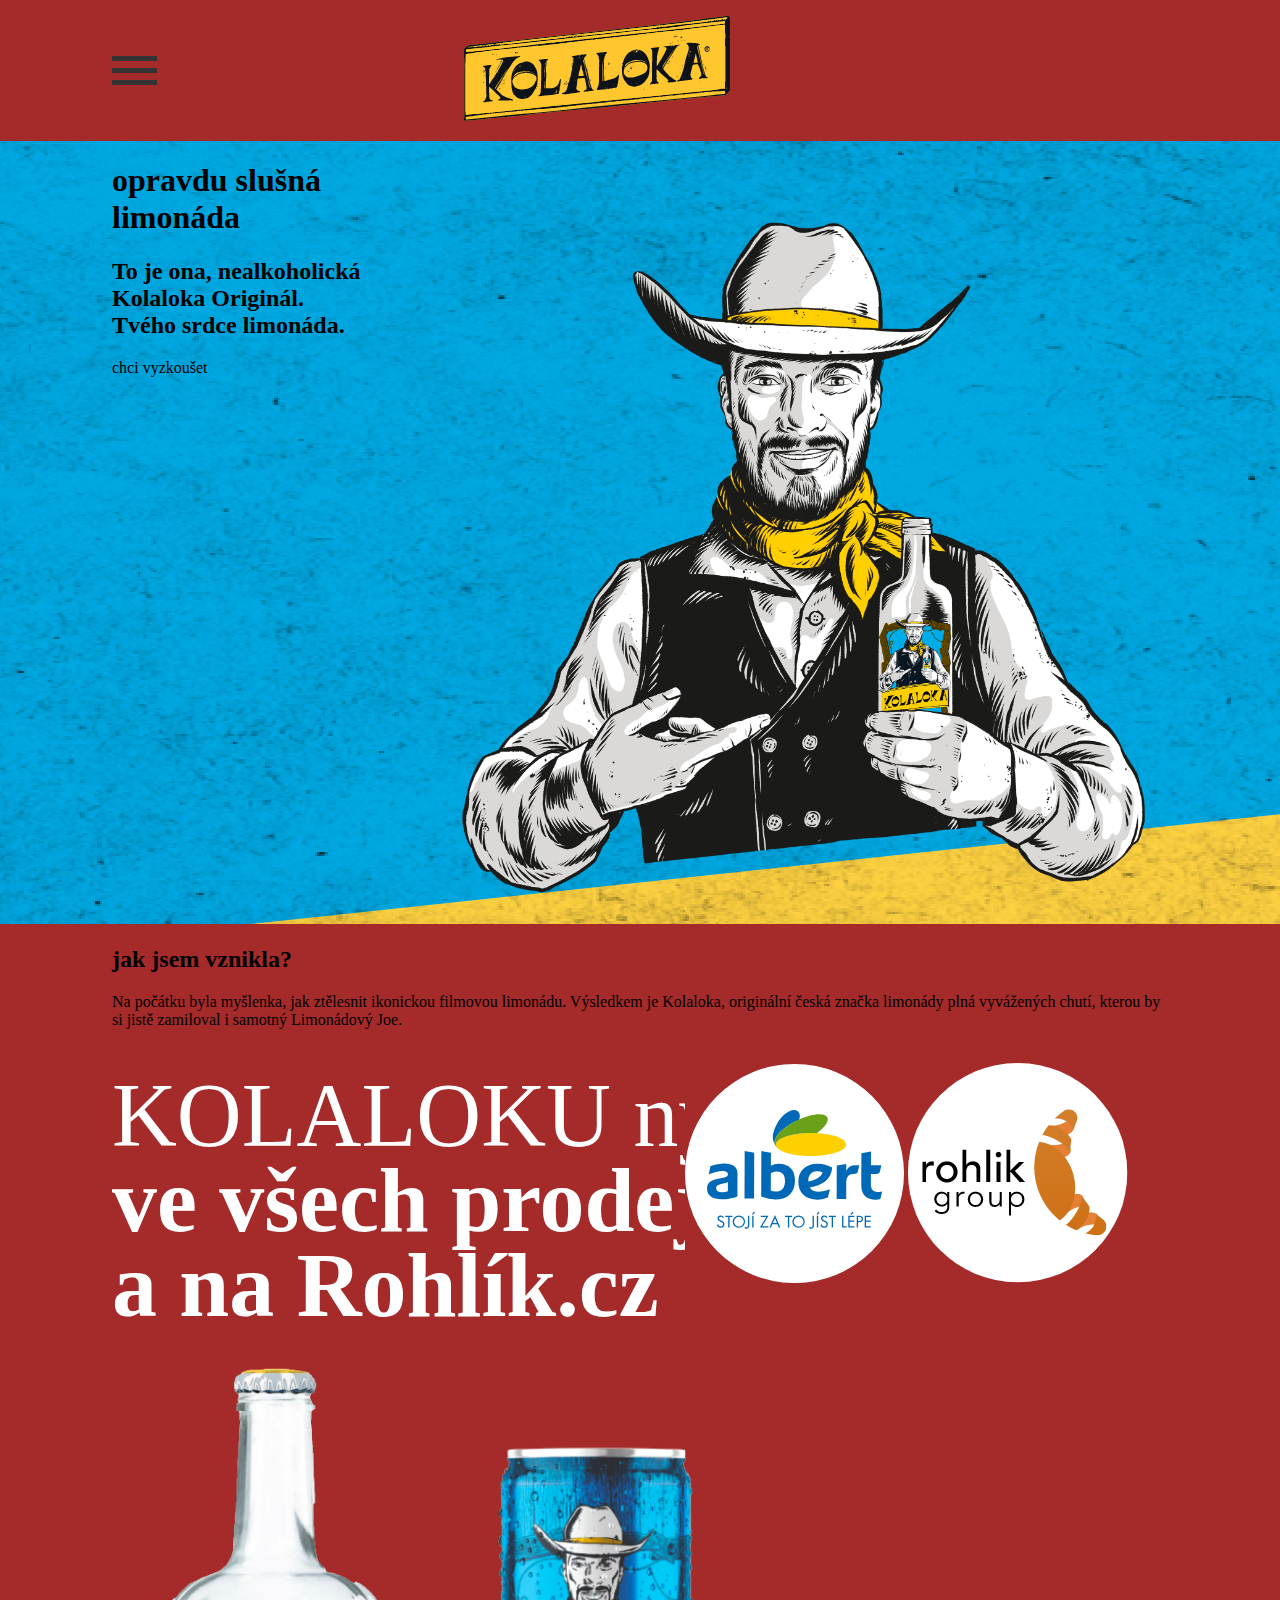
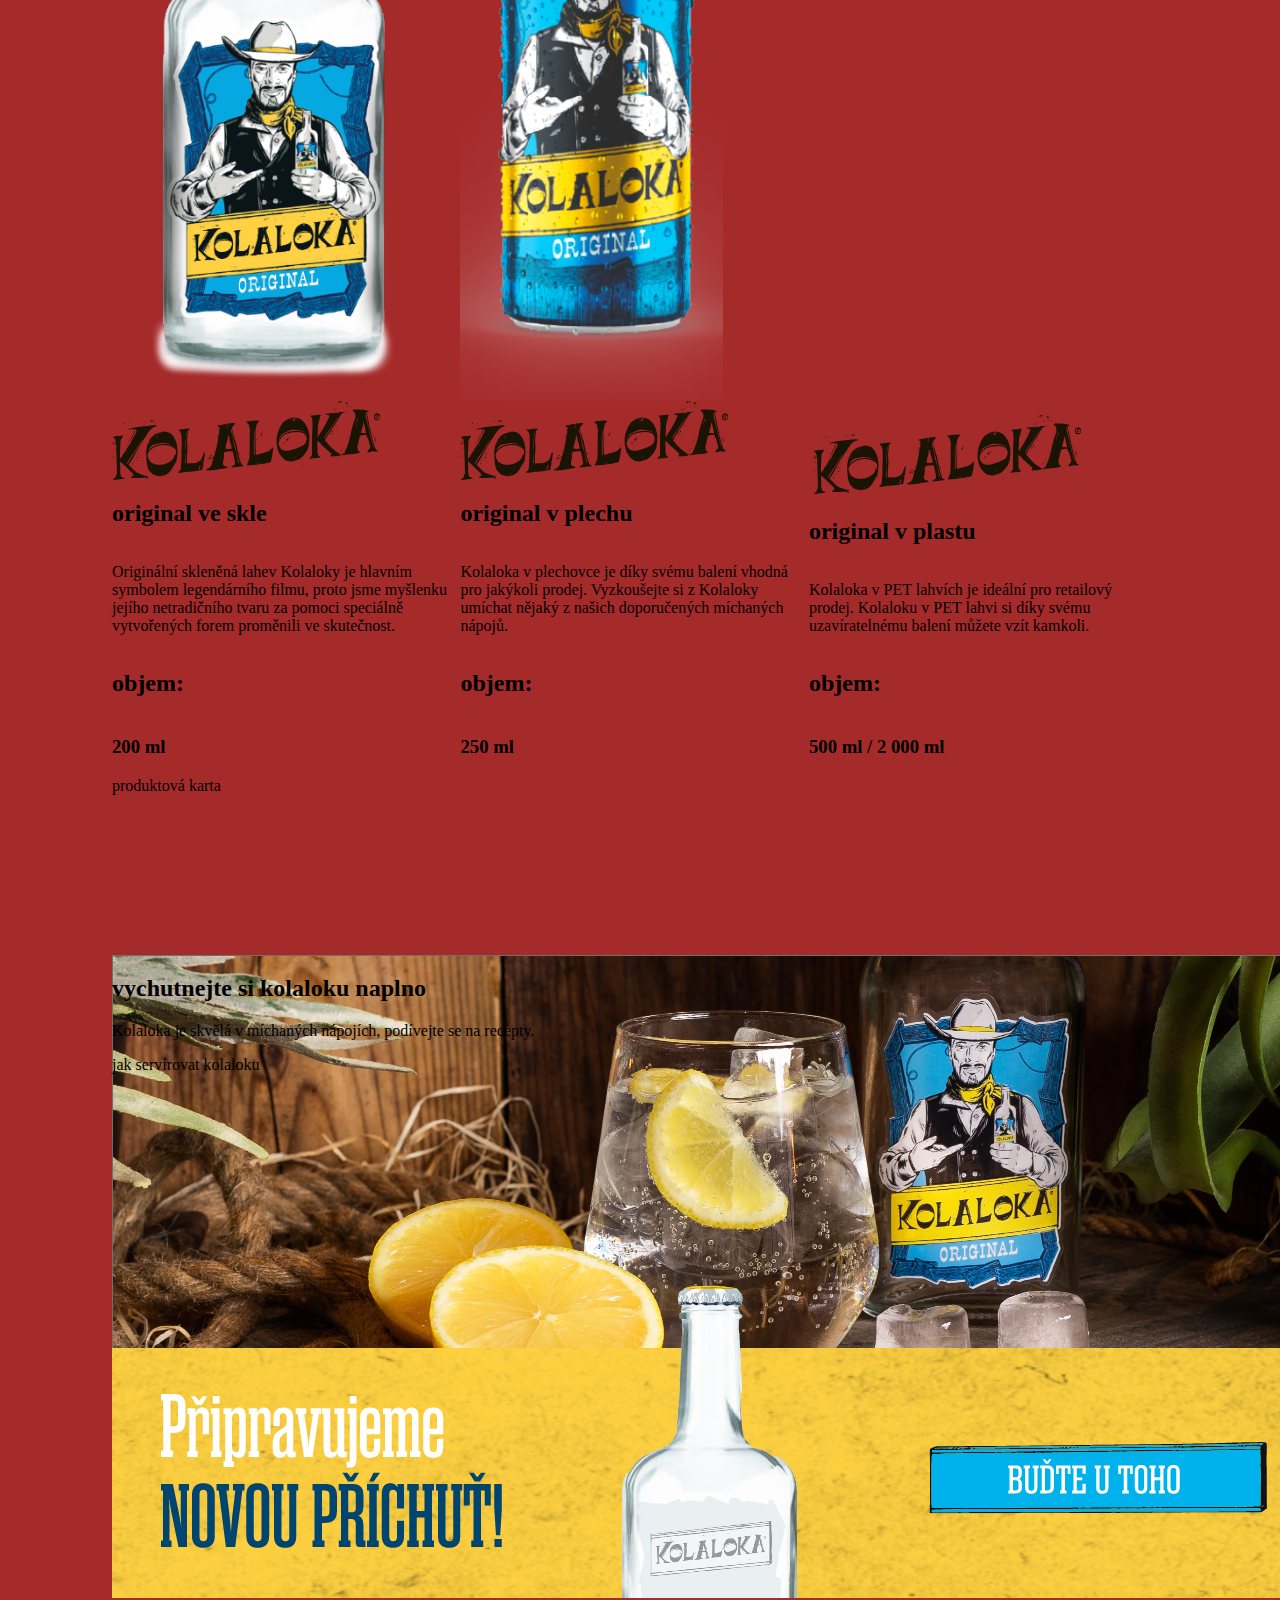
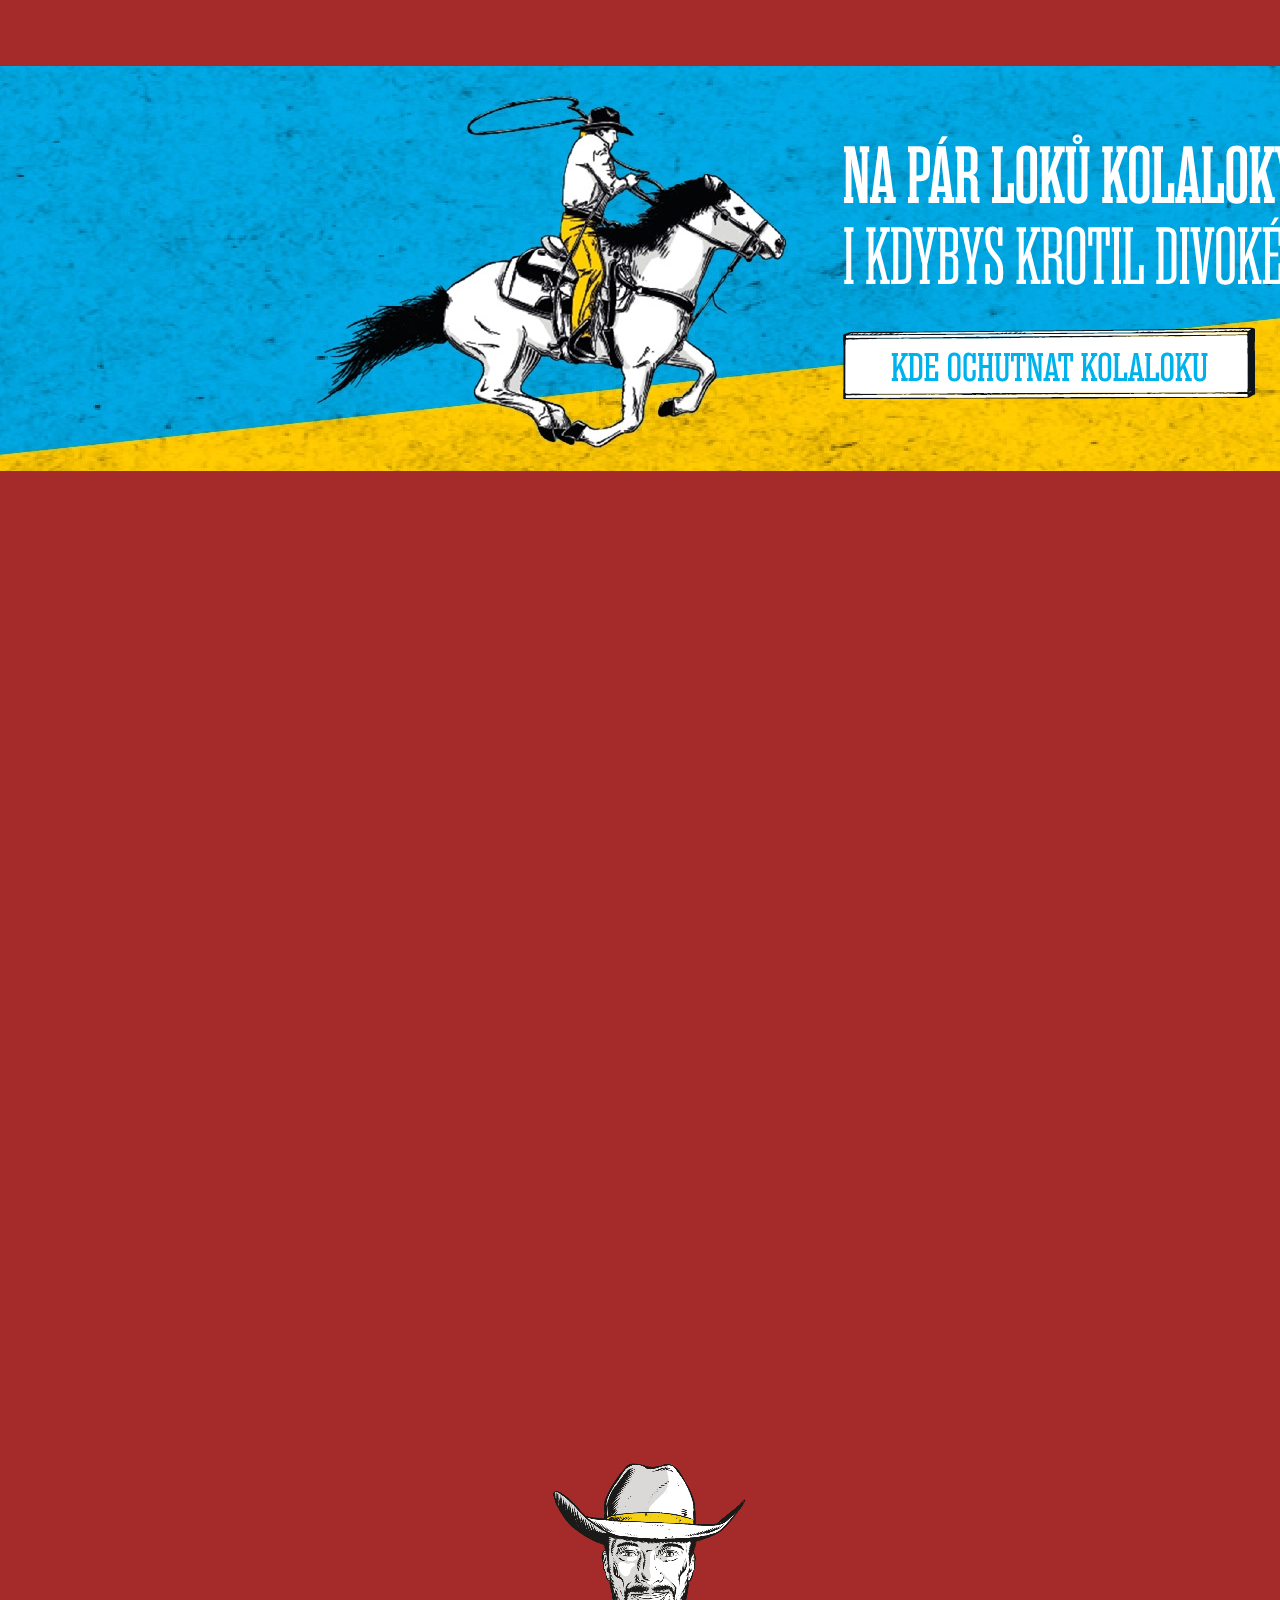
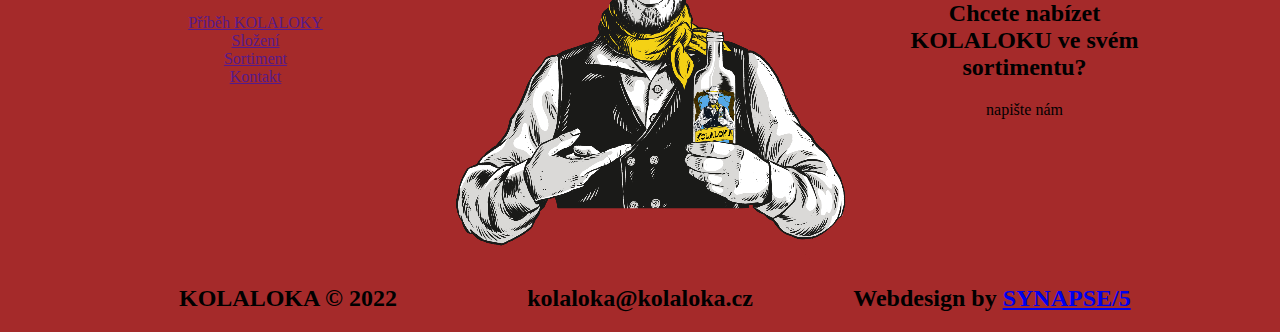
==== kde_koupit.html @ 5fa5c49b "Add files via upload" ====
<!DOCTYPE html>
<html>
  <head>
    <meta charset="UTF-8" />
    <meta name="viewport" content="width=device-width, initial-scale=1" />
    <script src="https://ajax.googleapis.com/ajax/libs/jquery/3.6.0/jquery.min.js"></script>
    <link rel="stylesheet" href="./css/navbar.css" />
    <link rel="stylesheet" href="./css/hamburger.css" />
    <link rel="stylesheet" href="./css/global.css" />

    <script src="./js/hamburger.js"></script>
    <script src="./js/navbar.js"></script>
    <script src="./js/navtoggle.js"></script>
  </head>
  <body style="max-width: 1920px; margin: auto; background-color: brown;" onresize="resize()">

<!-- Navigace (i pro mobil) -->

<div class="menu_overlay" id="translatetoggle">
      <div class="divbodyborder">
        <div class="flexlist">
          <ul class="list">
            <li class="listactive">
              <a onclick="toggle(1);"
                >KATEGORIE
                <img
                  src="./public/arrowrev.svg"
                  style="
                    z-index: 101;
                    padding-left: 1rem;
                    padding-bottom: 0.3rem;
                  "
              /></a>
            </li>
            <li class="list1"><a href="./o_nas.html">O NÁS</a></li>
            <li class="list1">
              <a href="./dalsi_produkty_sluzby.html">CO UMÍME</a>
            </li>
            <li class="list1"><a href="#">AKČNÍ NABÍDKA</a></li>
            <li class="list1"><a href="./kontakty.html">KONTAKTY</a></li>
          </ul>

          <ul class="list">
            <li class="listactive">
              <a onclick="toggle(2);"
                >OSTATNÍ
                <img
                  src="./public/arrowrev.svg"
                  style="
                    z-index: 101;
                    padding-left: 1rem;
                    padding-bottom: 0.3rem;
                  "
              /></a>
            </li>
            <li class="list2"><a href="ke_stazeni.html">KE STAŽENÍ</a></li>
            <li class="list2"><a href="#">REFERENCE</a></li>
          </ul>

          <ul class="list">
            <li class="listactive">
              <a onclick="toggle(3);"
                >KONTAKTY
                <img
                  src="./public/arrowrev.svg"
                  style="
                    z-index: 101;
                    padding-left: 1rem;
                    padding-bottom: 0.3rem;
                  "
              /></a>
            </li>
            <li class="list3">
              <a href="https://www.instagram.com/bestparkett/?hl=en"
                >FACEBOOK</a
              >
            </li>
            <li class="list3">
              <a href="https://www.facebook.com/Bestparkett-433970756640379/"
                >INSTAGRAM</a
              >
            </li>
            <li class="list3"><a href="#">TEL.: +420 774 280 205</a></li>
          </ul>
        </div>
      </div>
    </div>


<nav style="display: grid; grid-template-columns: 1fr 1fr 1fr; padding-top: 1rem; padding-bottom: 1rem;" class="element_border">


        <div class="container2" onclick="myFunction(this)" style="z-index: 101; margin-top: auto; margin-bottom: auto;">
          <div class="bar1"></div>
          <div class="bar2"></div>
          <div class="bar3"></div>
        </div>


<div>
  <img src="./public/logo.png" alt="kolaloka_logo">
</div>

<div>

</div>

</nav>


<!-- Indexový header (jiný naž na podstránkách) -->
<div style="width:100%; min-height: 783px; background-image: url('./public/index/header_bg.png'); background-repeat: no-repeat;
 ">
<!-- <img src="./public/index/header_bg.png" alt="" style="position: absolute; z-index: -2;"> -->
<main class="element_border" style="height: inherit; display: grid; grid-template-columns: 1fr 1fr;">
  <div>
    <h1>opravdu slušná limonáda</h1>
    <h2>To je ona, nealkoholická Kolaloka Originál. <br> Tvého srdce limonáda. </h2>
    <div>chci vyzkoušet</div>


  </div>
<div style="width: 100%; ">
  <img src="./public/index/kolaloka_char_header.png" style="height: 719px; margin-top: 3.9rem;" alt="">
</div>

</main>
</div>

<section class="element_border">
  <h2>jak jsem vznikla?</h2>
  <p>Na počátku byla myšlenka, jak ztělesnit ikonickou filmovou limonádu. Výsledkem je Kolaloka, originální česká značka limonády plná vyvážených chutí, kterou by si jistě zamiloval i samotný Limonádový Joe.</p>
<div><img src="" alt=""></div>


</section>

<section class="element_border" style="display: flex; flex-direction:row">
<div style="margin-left:0; ">
  <img src="./public/kolalokunajdete.svg" alt="find" style="max-width: 573px;
  max-height: 278px;">


</div>

<div style="margin-right:0; ">
<img src="./public/index/albert.svg" alt="albert">
<img src="./public/index/rohlik.png" alt="rohlik.cz">
</div>
</section>



<section style="display: grid; grid-template-columns: 33% 33% 33%;" class="element_border">

<div style="display: flex; flex-direction:column; align-self: end;">
  <img src="./public/index/kolasklo.png" alt="" style="max-width: 397px; ">
  <img src="./public/index/kolalokasortimentlogo.svg" alt="" style="max-width: 268px;">
  <h2>
    original ve skle
  </h2>
  <p>
    Originální skleněná lahev Kolaloky je hlavním symbolem legendárního filmu, proto jsme myšlenku jejího netradičního tvaru za pomoci speciálně vytvořených forem proměnili ve skutečnost.
  </p>
  <h2>
    objem:
  </h2>
  <h3>
    200 ml
  </h3>
</div>

<div style="display: flex; flex-direction:column; align-self: end;" >
    <img src="./public/index/kolaplech.png" alt="" style="max-width: 263px; ">
  <img src="./public/index/kolalokasortimentlogo.svg" alt="" style="width: 268px;">
  <h2>
    original v plechu
  </h2>
  <p>
    Kolaloka v plechovce je díky svému balení vhodná pro jakýkoli prodej. Vyzkoušejte si z Kolaloky umíchat nějaký z našich doporučených míchaných nápojů.
  </p>
  <h2>
    objem:
  </h2>
  <h3>
    250 ml
  </h3>
</div>

<div style="display: flex; flex-direction:column; align-self: end;">
    <div>
      <img src="" alt="">
      <img src="./public/index/kolalokasortimentlogo.svg" alt="">
    </div>
  <img src="" alt="">
  <h2>
    original v plastu
  </h2>
  <p>
    Kolaloka v PET lahvích je ideální pro retailový prodej. Kolaloku v PET lahvi si díky svému uzavíratelnému balení můžete vzít kamkoli.
  </p>
  <h2>
    objem:
  </h2>
  <h3>
    500 ml / 2 000 ml
  </h3>
</div>

<div>produktová karta</div>
</section>


<section class="element_border" style="min-height: 440px;">
  <img src="./public/index/Jakservirovat.png" alt="" style="position: absolute; z-index: -2;">
  <h2>vychutnejte si kolaloku naplno</h2>
  <p>Kolaloka je skvělá v míchaných nápojích, podívejte se na recepty.</p>
  <div>jak servírovat kolaloku</div>
</section>

<section class="element_border" style="min-height: 363px;">
  <img src="./public/index/novaprichut.png" alt="">
</section>

<section style="padding-top:4rem;">
  <img src="./public/index/kdeochutnat.png" alt="">
</section>

<section style="height: 960px; width:100%;">

 <!-- insert instagram plug in -->

</section>


<!-- footer sekce -->
<section class="element_border"  style="height: inherit; display: grid; grid-template-columns: 1fr 1fr 1fr;">
<div style="display: flex; flex-direction: column; justify-content: center; align-items: center;">
  <a href="">Příběh KOLALOKY</a>
   <a href="">Složení</a>
    <a href="">Sortiment</a>
     <a href="">Kontakt</a>
</div>

<div>
  <img src="./public/footerboi.png" alt="">
</div>

<div style="display: flex; flex-direction: column; justify-content: center; align-items: center; text-align: center;">
  <h2>Chcete nabízet KOLALOKU ve svém sortimentu?</h2>
  <div>napište nám</div>
</div>
</section>

<!-- copyright -->

<footer class="element_border" style="height: inherit; display: grid; grid-template-columns: 1fr 1fr 1fr;">

  <h2 style="margin-inline: auto;"> KOLALOKA © 2022 </h2>
  <h2 style="margin-inline: auto;"> kolaloka@kolaloka.cz</h2>
  <h2 style="margin-inline: auto;">Webdesign by <a href="https://www.synapse5.com/">SYNAPSE/5</a></h2>

</footer>
  </body>
---- css/navbar.css ----
.menu_overlay {
  width: 100%;
  max-width: 1920px;
  height: 100vh;
  position: absolute;
  overflow: hidden;
  color: #fff;
  z-index: 100;
  transform: translateY(-100%);
  transition: transform 0.5s ease;
  background-color: #DA251D;
  display: flex;
  justify-content: center;
  align-items: center;
}
.flexlist{
  display: flex; 
  flex-direction: row; 
  justify-content: space-between;
}
.active{
  max-width: 1920px;
  width: 100%;
  height: 100vh;
  position: absolute;
  overflow: hidden;
  color: #fff;
  z-index: 100;
  transform: translateY(0%);
  transition: transform 0.5s ease;
  background-color: #DA251D;
  display: flex;
  justify-content: center;
  align-items: center;
}

.list li {
  list-style-type: none;
  height: 90px;
  width: 280px;
  padding: 5px;
}

.list a {
  font-size: 1.5rem;
  font-family: 'Poppins', sans-serif;
  font-weight: 500;
  text-decoration: none;
  color: #fff;
  display: block;
  border-bottom: 2px solid transparent;
  transition: all 0.4s ease;
}

.list a:hover {
  color: #000000;
}

.menu_overlay .fas {
  position: absolute;
  right: 20px;
  top: 20px;
  font-size: 2.5rem;
  transition: all 0.3s ease;
  z-index: 100;
}
.menu_overlay .fas:hover {
  color: #222;
  transform: scale(1.1) rotate(180deg);
}

.fas {
  font-size: 2rem;
  color: #222;
}

.fas:hover {
  color: #222;
}

.listactive{
  display: none;
  cursor: pointer;
}

.list1{
  display:block;
  transition: .6s ease opacity,.6s ease transform;
}

.list2{
  display:block;
  transition: .6s ease opacity,.6s ease transform;
}

.list3{
  display:block;
  transition: .6s ease opacity,.6s ease transform;
}

@media (min-width: 451px) and (max-width: 1222px) {

  .listactive{
    display: block;
  }
  
  .list1{
    display:none;
   
  }
  
  .list2{
    display:none;
    
  }
  
  .list3{
    display:none;
  }
  
    .list {
      display: flex;
      flex-direction: column;
    }
  
  
  
    .flexlist{
    display: flex; 
    flex-direction: column; 
    justify-content: center;
  }
  
  .list li {
  height: 35px;
  }

}

@media screen and (max-width: 450px) {
.listactive{
  display: block;
}

.list1{
  display:none;
 
}

.list2{
  display:none;
  
}

.list3{
  display:none;
}

  .list {
    display: flex;
    flex-direction: column;
  }



  .flexlist{
  display: flex; 
  flex-direction: column; 
  justify-content: center;
}

.list li {
height: 35px;
}
}
---- css/hamburger.css ----
.container {
  display: flex;
  flex-direction: row;
  justify-content: center;
  padding-bottom: 0.5rem;

}

.container2 {
  display: inline-block;
  cursor: pointer;

}

.bar1,
.bar2,
.bar3 {
  width: 45px;
  height: 5px;
  background-color: #333;
  margin: 7px 0;
  transition: 0.4s;
}

.change .bar1 {
  -webkit-transform: rotate(-45deg) translate(-9px, 6px);
  transform: rotate(-45deg) translate(-9px, 6px);
  background-color: white;
}

.change .bar2 {
  opacity: 0;
}

.change .bar3 {
  -webkit-transform: rotate(45deg) translate(-8px, -8px);
  transform: rotate(45deg) translate(-8px, -8px);
  background-color: white;
}

@media (min-width: 1025px) and (max-width: 1280px) {
}

@media (min-width: 768px) and (max-width: 1024px) {
}

@media (min-width: 481px) and (max-width: 1100px) {
  .container {
    display: flex;
    flex-direction: row;
    justify-content: center;
    padding-bottom: 0.5rem;
  }

  .container2 {
    display: inline-block;
    cursor: pointer;
  }

  .bar1,
  .bar2,
  .bar3 {
    width: 45px;
    height: 5px;
    background-color: #333;
    margin: 7px 0;
    transition: 0.4s;
  }

  .change .bar1 {
    -webkit-transform: rotate(-45deg) translate(-9px, 6px);
    transform: rotate(-45deg) translate(-9px, 6px);
  }

  .change .bar2 {
    opacity: 0;
  }

  .change .bar3 {
    -webkit-transform: rotate(45deg) translate(-8px, -8px);
    transform: rotate(45deg) translate(-8px, -8px);
  }
}

@media (max-width: 480px) {
  .container {
    display: flex;
    flex-direction: row;
    justify-content: center;
    padding-bottom: 0.5rem;
  }

  .container2 {
    display: inline-block;
    cursor: pointer;
  }

  .bar1,
  .bar2,
  .bar3 {
    width: 45px;
    height: 5px;
    background-color: #333;
    margin: 7px 0;
    transition: 0.4s;
  }

  .change .bar1 {
    -webkit-transform: rotate(-45deg) translate(-9px, 6px);
    transform: rotate(-45deg) translate(-9px, 6px);
  }

  .change .bar2 {
    opacity: 0;
  }

  .change .bar3 {
    -webkit-transform: rotate(45deg) translate(-8px, -8px);
    transform: rotate(45deg) translate(-8px, -8px);
  }
}
---- css/global.css ----
.element_border {
  width: 62.5%;
  margin: auto;
  align-content: center;
}

body {
  margin: auto;
  padding: 0;
  overflow-x: hidden;
}

@media (min-width: 1024px) and (max-width: 1480px) {
  .element_border {
    width: 82.5%;
  }
}

@media (min-width: 768px) and (max-width: 1024px) {
  .element_border {
    width: 82.5%;
  }
}

@media (min-width: 481px) and (max-width: 767px) {
  .element_border {
    width: 92.5%;
  }
}

@media (max-width: 480px) {
  .element_border {
    width: 92.5%;
  }
}
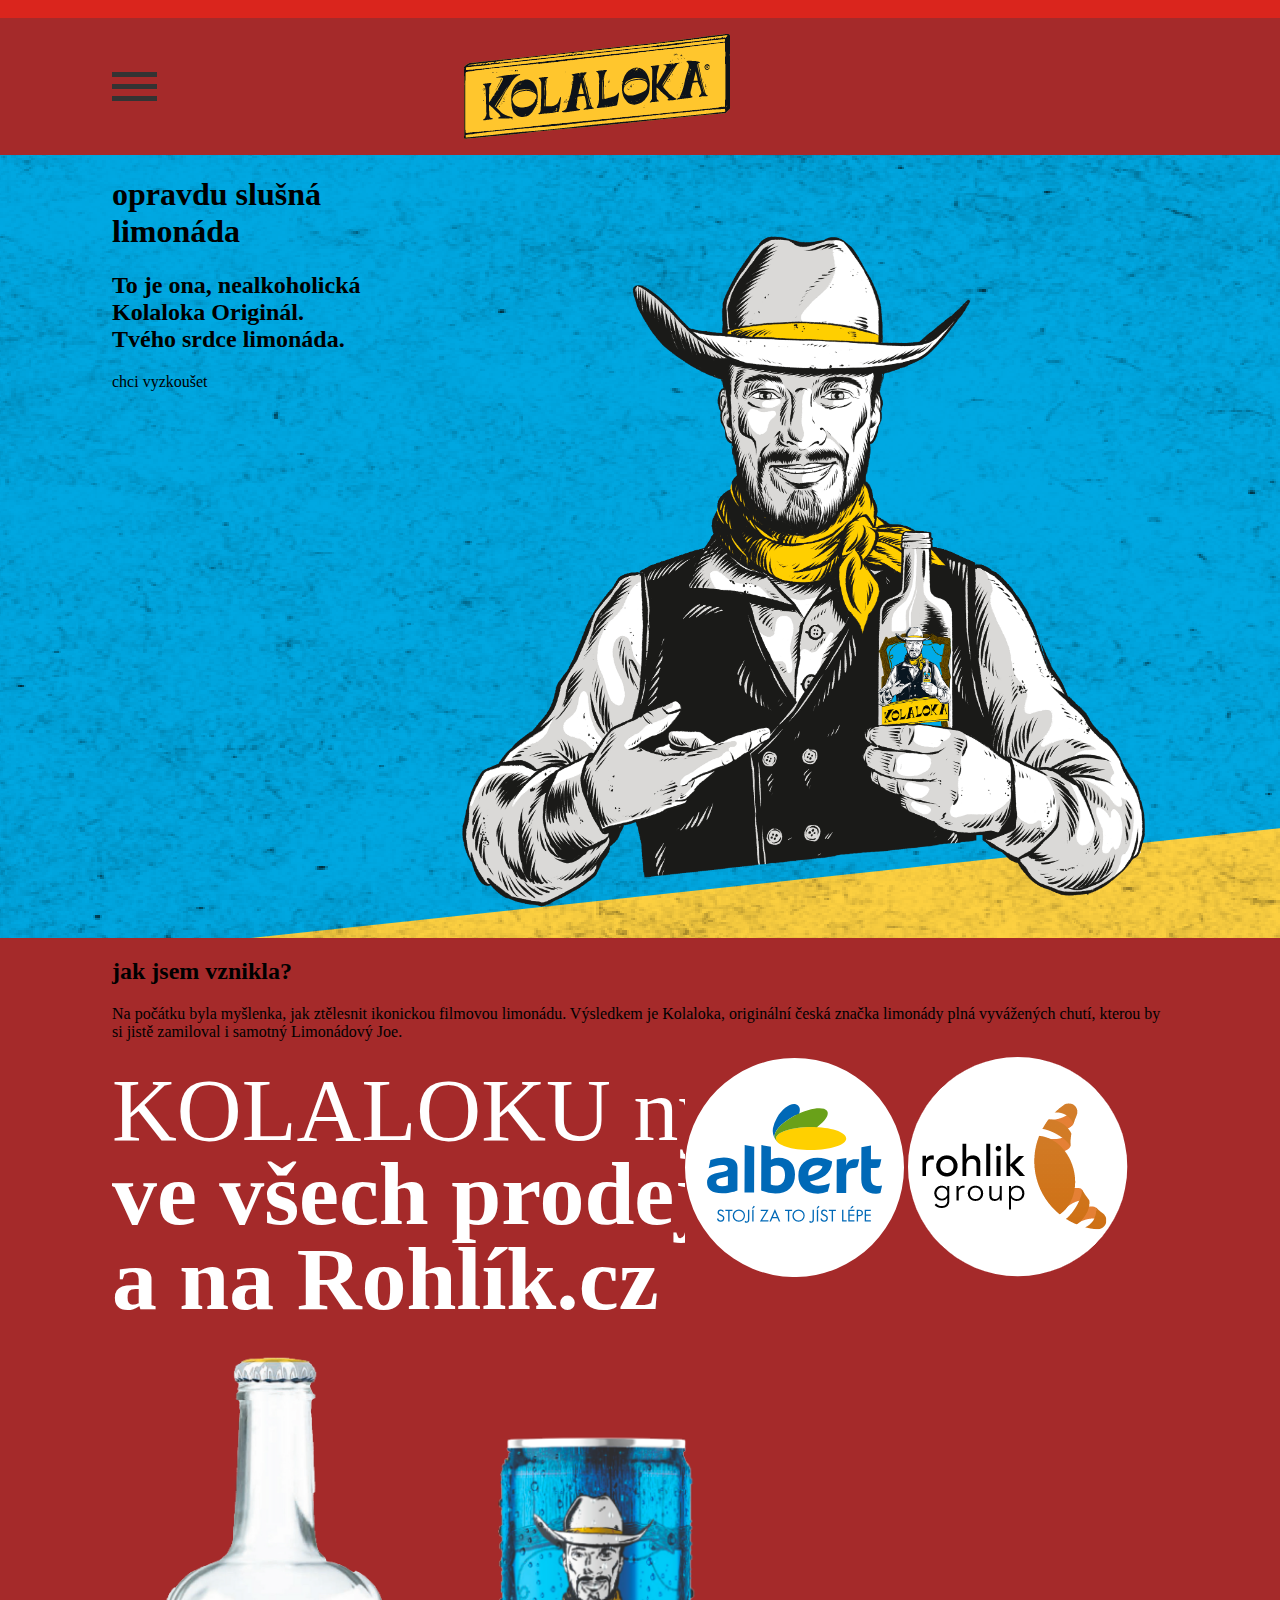
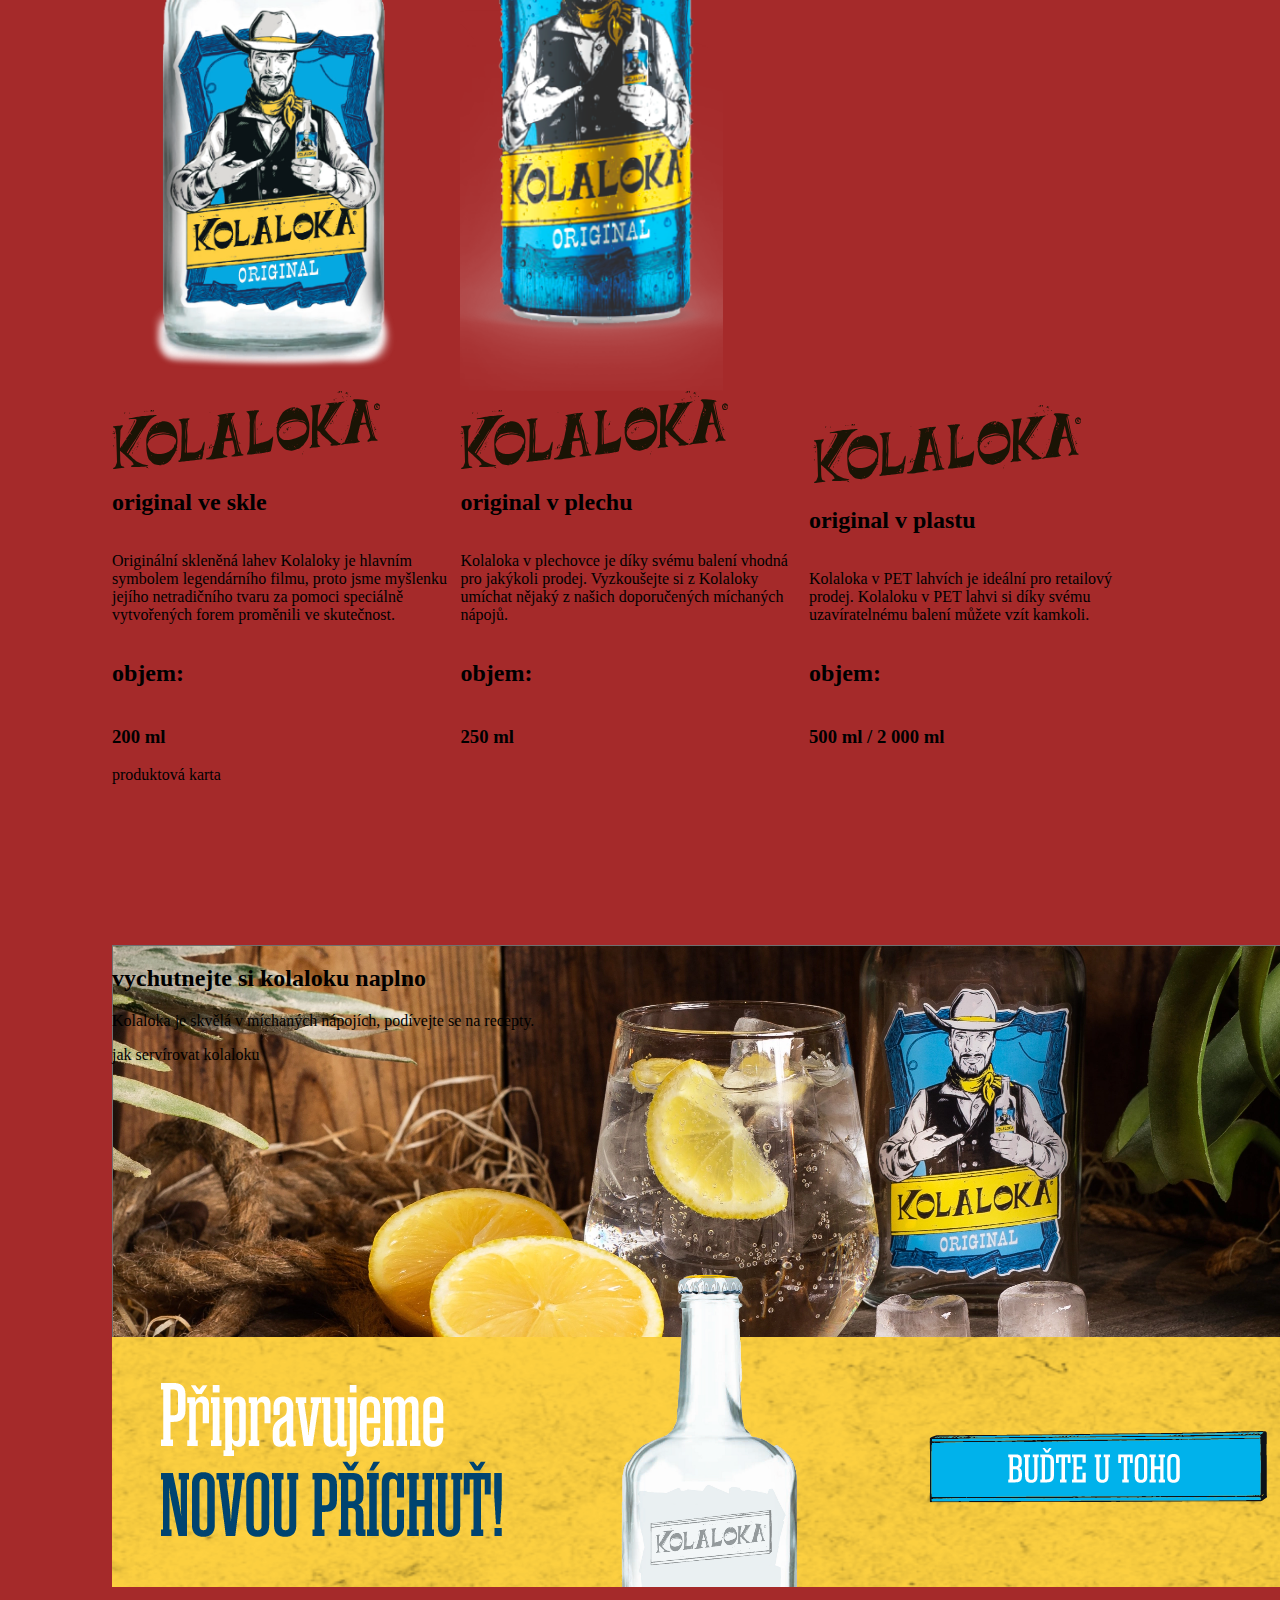
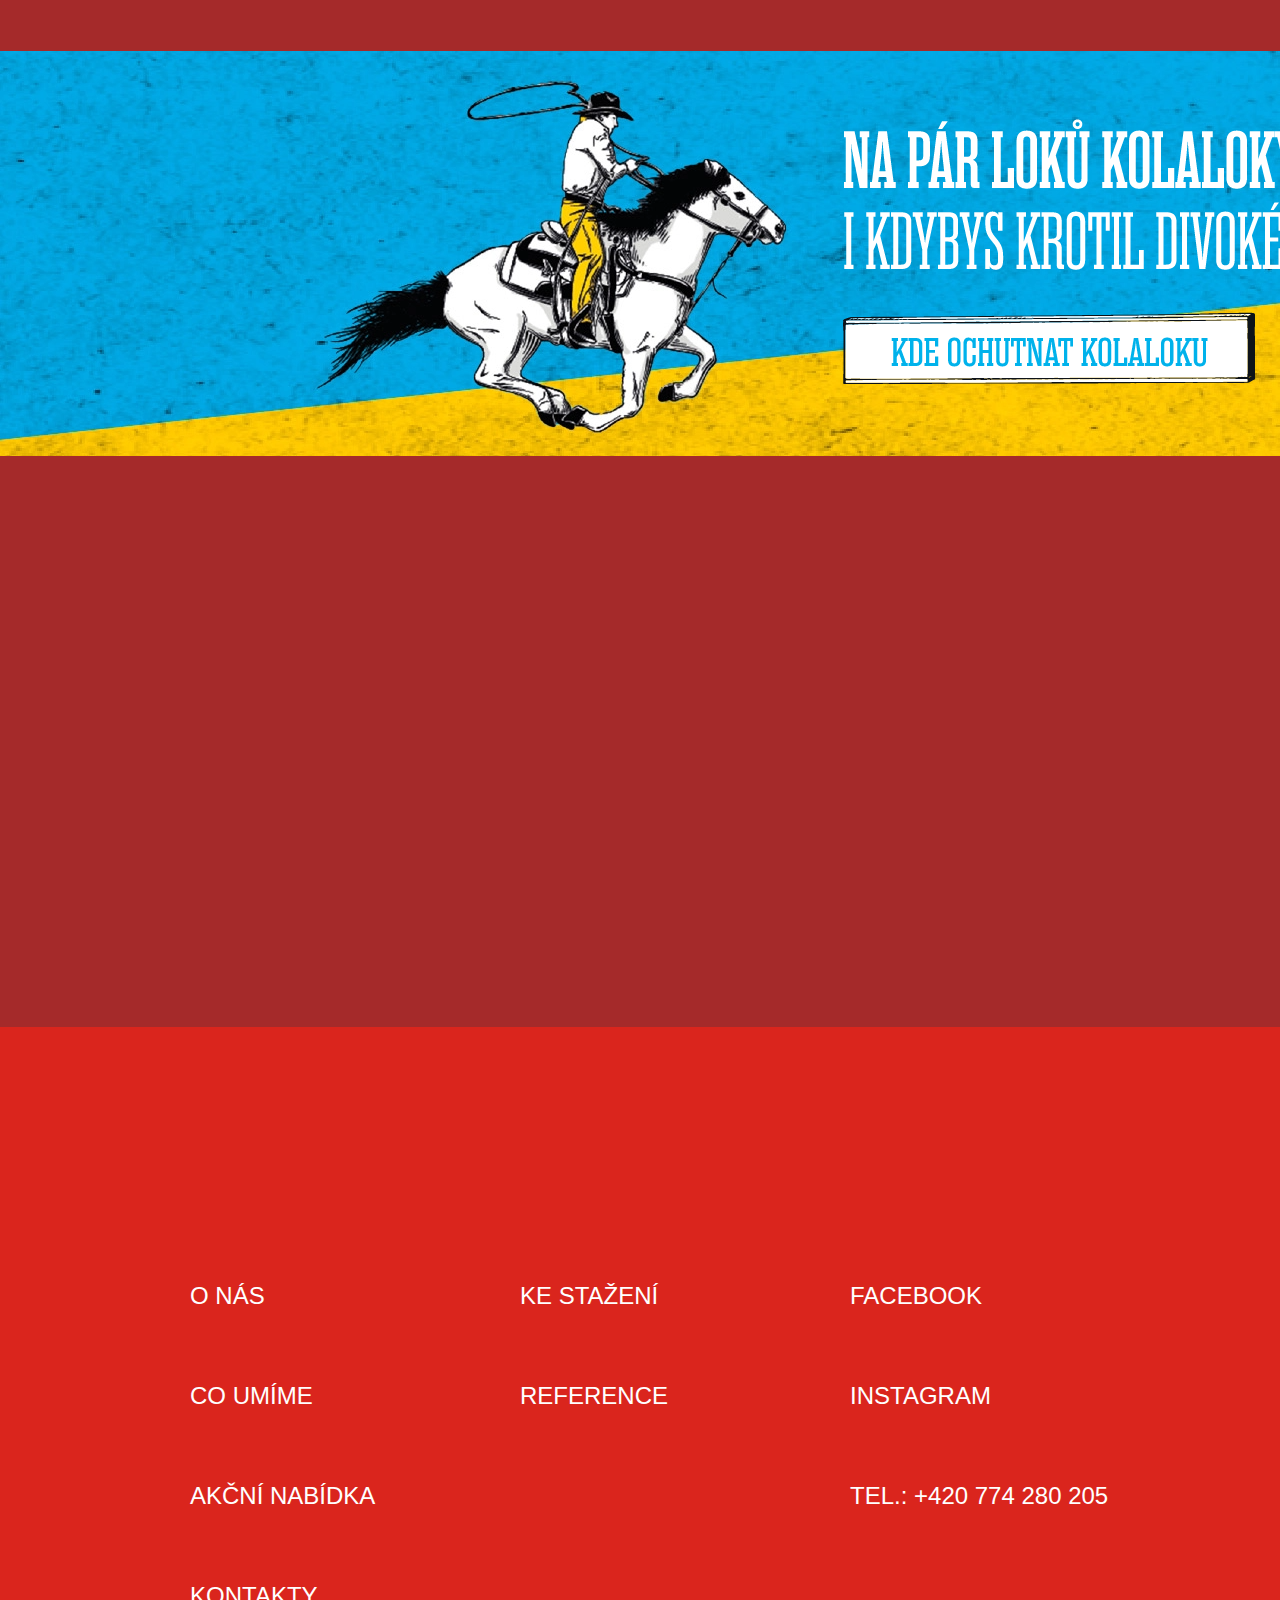
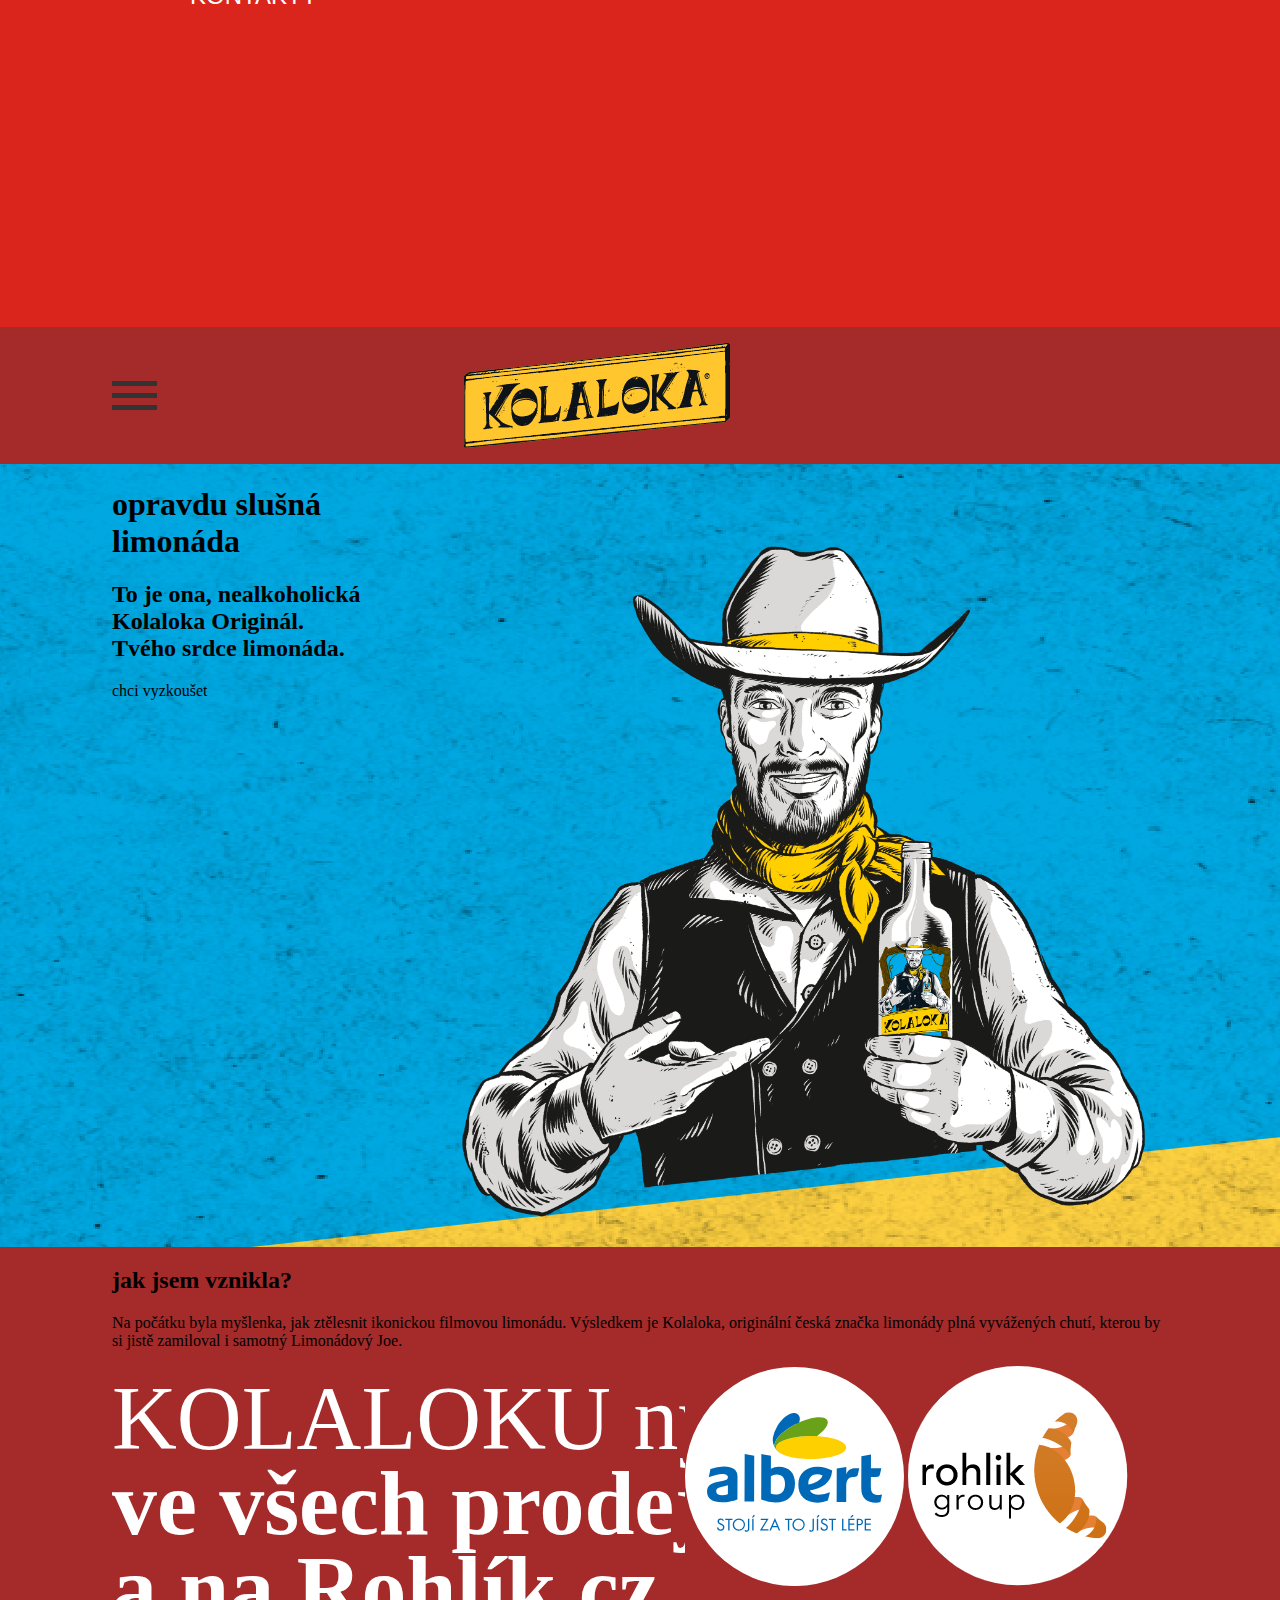
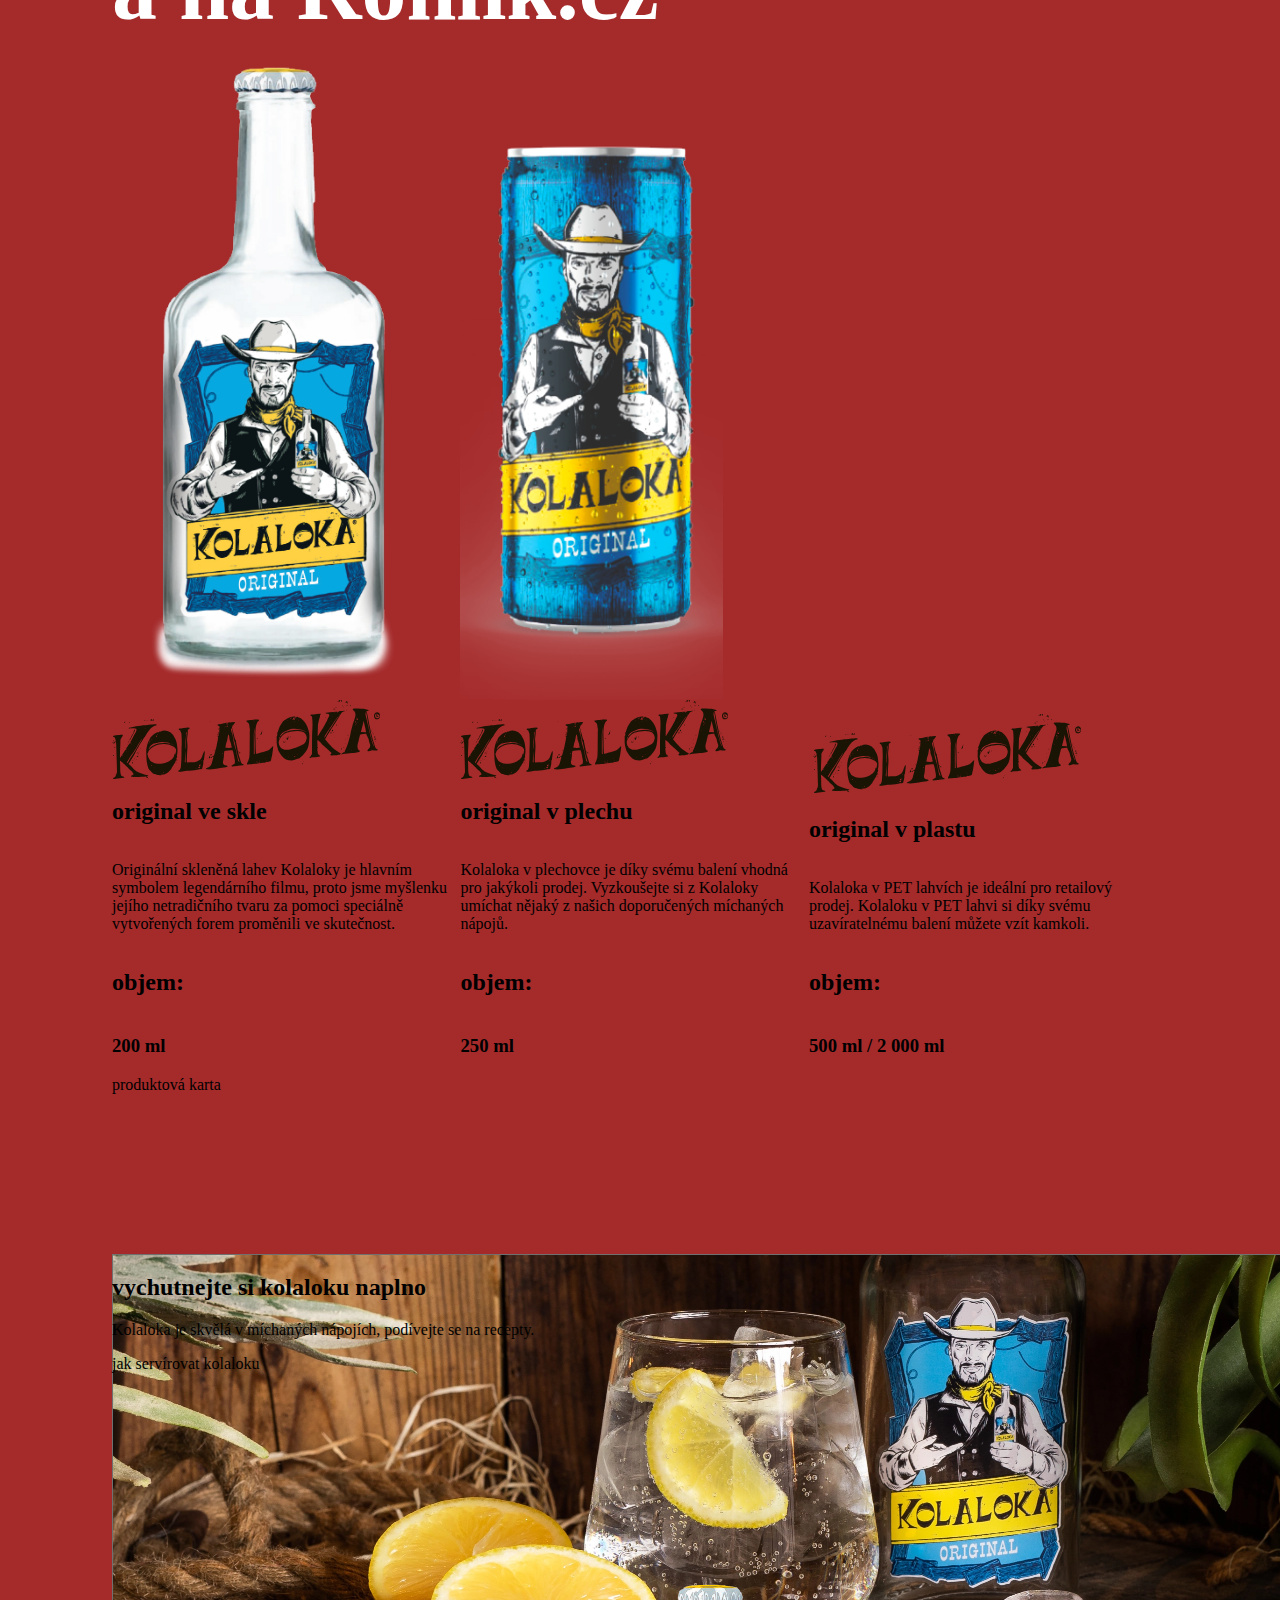
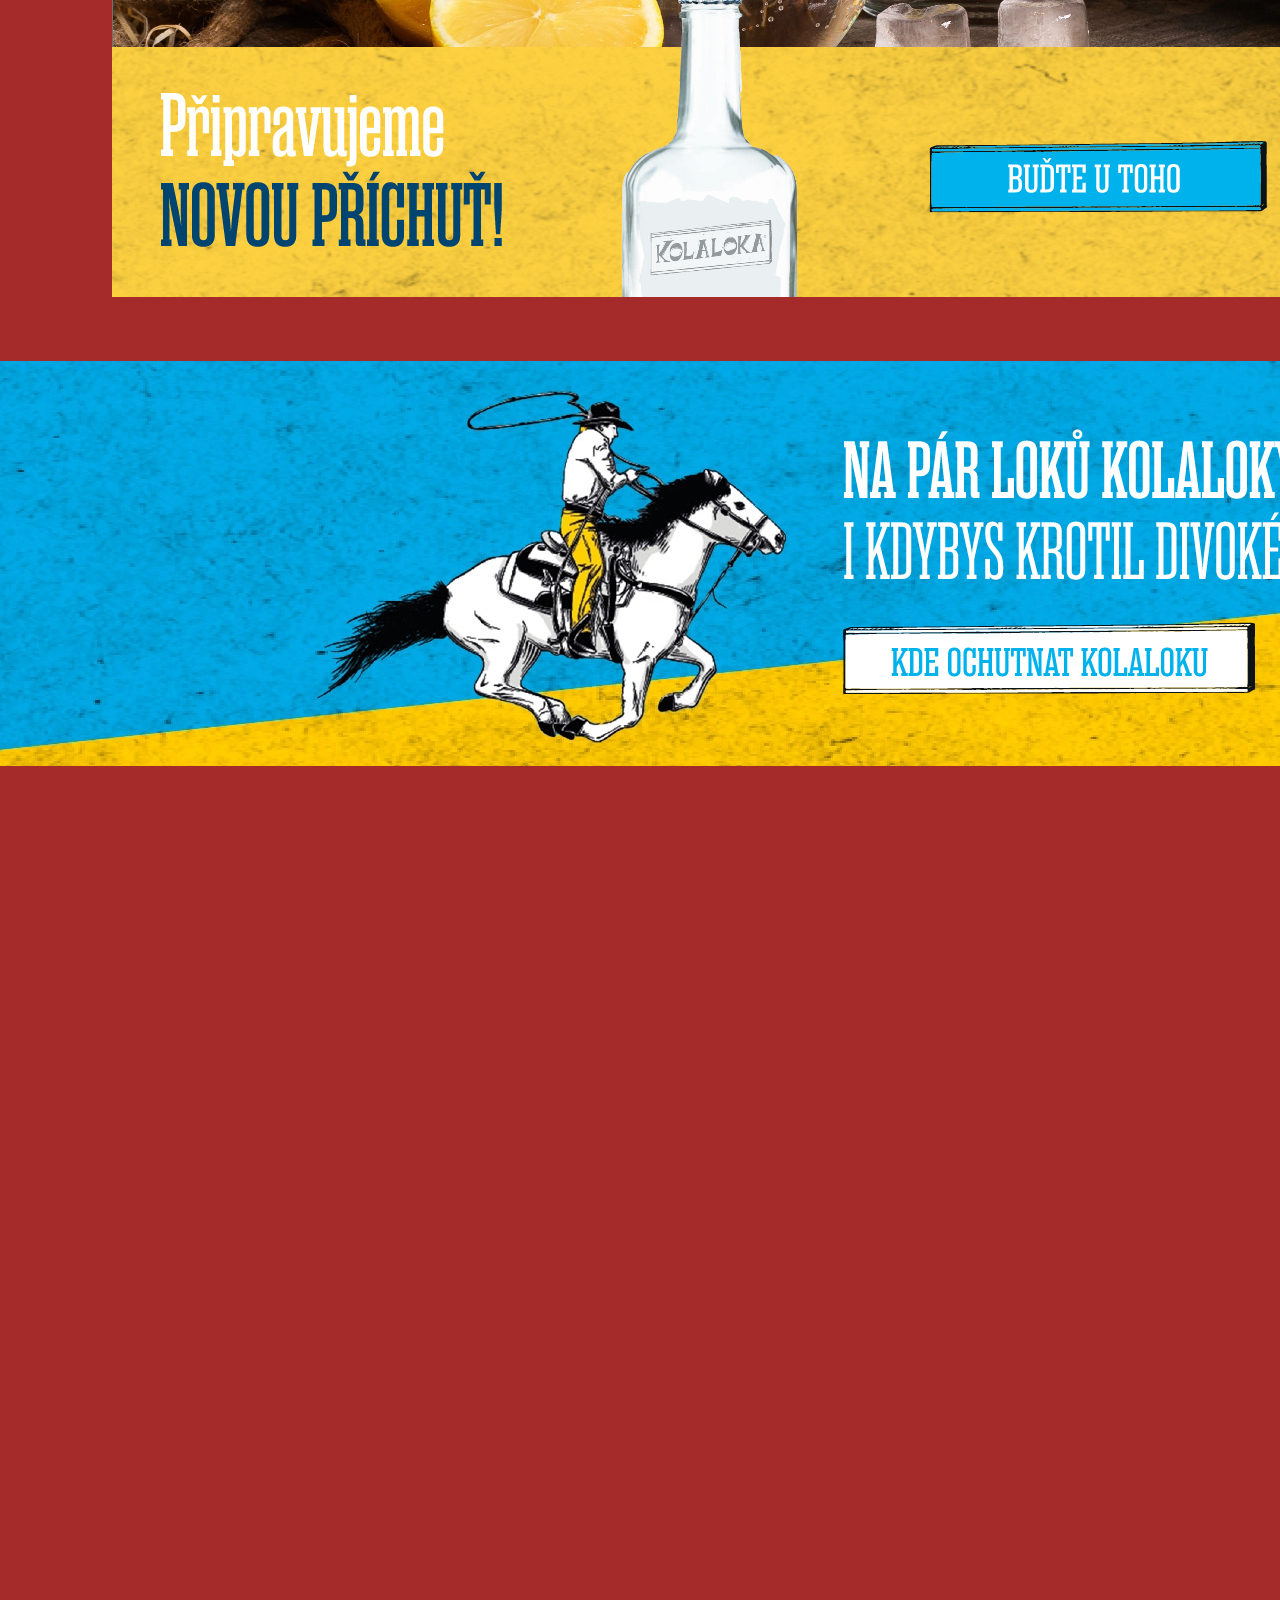
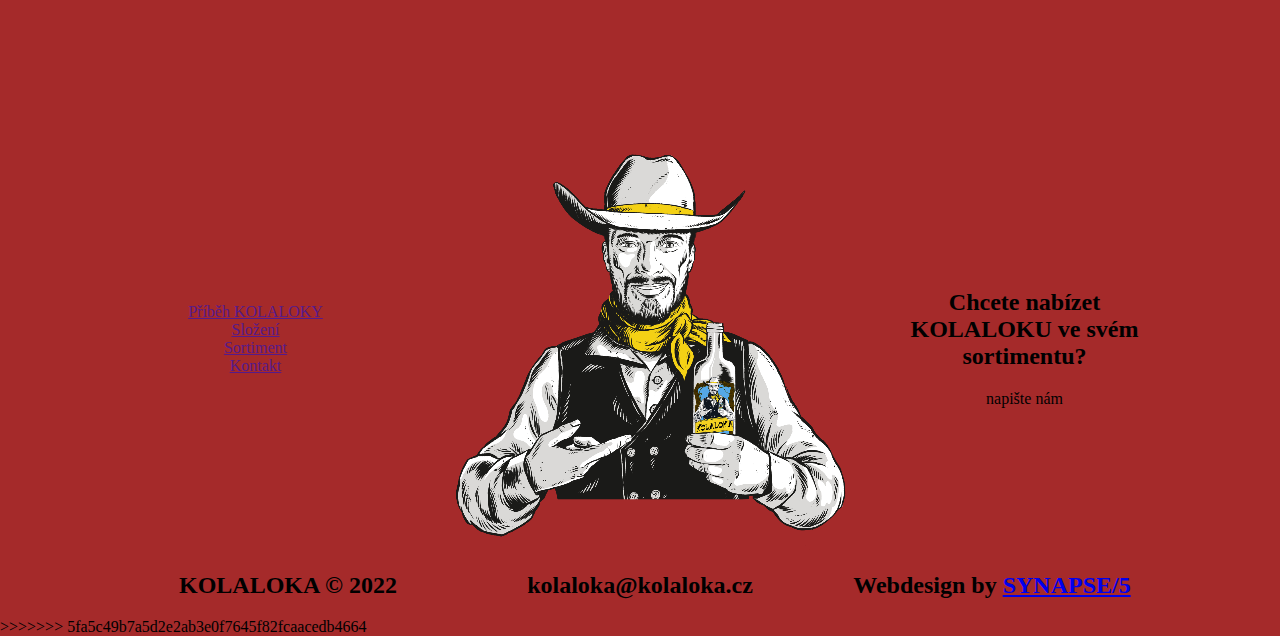
==== commit 49de6822: "Merge branch 'master' of https://github.com/TheD4RKY/kolaloka" ====
--- a/kde_koupit.html
+++ b/kde_koupit.html
@@ -1,264 +1,530 @@
-<!DOCTYPE html>
-<html>
-  <head>
-    <meta charset="UTF-8" />
-    <meta name="viewport" content="width=device-width, initial-scale=1" />
-    <script src="https://ajax.googleapis.com/ajax/libs/jquery/3.6.0/jquery.min.js"></script>
-    <link rel="stylesheet" href="./css/navbar.css" />
-    <link rel="stylesheet" href="./css/hamburger.css" />
-    <link rel="stylesheet" href="./css/global.css" />
-
-    <script src="./js/hamburger.js"></script>
-    <script src="./js/navbar.js"></script>
-    <script src="./js/navtoggle.js"></script>
-  </head>
-  <body style="max-width: 1920px; margin: auto; background-color: brown;" onresize="resize()">
-
-<!-- Navigace (i pro mobil) -->
-
-<div class="menu_overlay" id="translatetoggle">
-      <div class="divbodyborder">
-        <div class="flexlist">
-          <ul class="list">
-            <li class="listactive">
-              <a onclick="toggle(1);"
-                >KATEGORIE
-                <img
-                  src="./public/arrowrev.svg"
-                  style="
-                    z-index: 101;
-                    padding-left: 1rem;
-                    padding-bottom: 0.3rem;
-                  "
-              /></a>
-            </li>
-            <li class="list1"><a href="./o_nas.html">O NÁS</a></li>
-            <li class="list1">
-              <a href="./dalsi_produkty_sluzby.html">CO UMÍME</a>
-            </li>
-            <li class="list1"><a href="#">AKČNÍ NABÍDKA</a></li>
-            <li class="list1"><a href="./kontakty.html">KONTAKTY</a></li>
-          </ul>
-
-          <ul class="list">
-            <li class="listactive">
-              <a onclick="toggle(2);"
-                >OSTATNÍ
-                <img
-                  src="./public/arrowrev.svg"
-                  style="
-                    z-index: 101;
-                    padding-left: 1rem;
-                    padding-bottom: 0.3rem;
-                  "
-              /></a>
-            </li>
-            <li class="list2"><a href="ke_stazeni.html">KE STAŽENÍ</a></li>
-            <li class="list2"><a href="#">REFERENCE</a></li>
-          </ul>
-
-          <ul class="list">
-            <li class="listactive">
-              <a onclick="toggle(3);"
-                >KONTAKTY
-                <img
-                  src="./public/arrowrev.svg"
-                  style="
-                    z-index: 101;
-                    padding-left: 1rem;
-                    padding-bottom: 0.3rem;
-                  "
-              /></a>
-            </li>
-            <li class="list3">
-              <a href="https://www.instagram.com/bestparkett/?hl=en"
-                >FACEBOOK</a
-              >
-            </li>
-            <li class="list3">
-              <a href="https://www.facebook.com/Bestparkett-433970756640379/"
-                >INSTAGRAM</a
-              >
-            </li>
-            <li class="list3"><a href="#">TEL.: +420 774 280 205</a></li>
-          </ul>
-        </div>
-      </div>
-    </div>
-
-
-<nav style="display: grid; grid-template-columns: 1fr 1fr 1fr; padding-top: 1rem; padding-bottom: 1rem;" class="element_border">
-
-
-        <div class="container2" onclick="myFunction(this)" style="z-index: 101; margin-top: auto; margin-bottom: auto;">
-          <div class="bar1"></div>
-          <div class="bar2"></div>
-          <div class="bar3"></div>
-        </div>
-
-
-<div>
-  <img src="./public/logo.png" alt="kolaloka_logo">
-</div>
-
-<div>
-
-</div>
-
-</nav>
-
-
-<!-- Indexový header (jiný naž na podstránkách) -->
-<div style="width:100%; min-height: 783px; background-image: url('./public/index/header_bg.png'); background-repeat: no-repeat;
- ">
-<!-- <img src="./public/index/header_bg.png" alt="" style="position: absolute; z-index: -2;"> -->
-<main class="element_border" style="height: inherit; display: grid; grid-template-columns: 1fr 1fr;">
-  <div>
-    <h1>opravdu slušná limonáda</h1>
-    <h2>To je ona, nealkoholická Kolaloka Originál. <br> Tvého srdce limonáda. </h2>
-    <div>chci vyzkoušet</div>
-
-
-  </div>
-<div style="width: 100%; ">
-  <img src="./public/index/kolaloka_char_header.png" style="height: 719px; margin-top: 3.9rem;" alt="">
-</div>
-
-</main>
-</div>
-
-<section class="element_border">
-  <h2>jak jsem vznikla?</h2>
-  <p>Na počátku byla myšlenka, jak ztělesnit ikonickou filmovou limonádu. Výsledkem je Kolaloka, originální česká značka limonády plná vyvážených chutí, kterou by si jistě zamiloval i samotný Limonádový Joe.</p>
-<div><img src="" alt=""></div>
-
-
-</section>
-
-<section class="element_border" style="display: flex; flex-direction:row">
-<div style="margin-left:0; ">
-  <img src="./public/kolalokunajdete.svg" alt="find" style="max-width: 573px;
-  max-height: 278px;">
-
-
-</div>
-
-<div style="margin-right:0; ">
-<img src="./public/index/albert.svg" alt="albert">
-<img src="./public/index/rohlik.png" alt="rohlik.cz">
-</div>
-</section>
-
-
-
-<section style="display: grid; grid-template-columns: 33% 33% 33%;" class="element_border">
-
-<div style="display: flex; flex-direction:column; align-self: end;">
-  <img src="./public/index/kolasklo.png" alt="" style="max-width: 397px; ">
-  <img src="./public/index/kolalokasortimentlogo.svg" alt="" style="max-width: 268px;">
-  <h2>
-    original ve skle
-  </h2>
-  <p>
-    Originální skleněná lahev Kolaloky je hlavním symbolem legendárního filmu, proto jsme myšlenku jejího netradičního tvaru za pomoci speciálně vytvořených forem proměnili ve skutečnost.
-  </p>
-  <h2>
-    objem:
-  </h2>
-  <h3>
-    200 ml
-  </h3>
-</div>
-
-<div style="display: flex; flex-direction:column; align-self: end;" >
-    <img src="./public/index/kolaplech.png" alt="" style="max-width: 263px; ">
-  <img src="./public/index/kolalokasortimentlogo.svg" alt="" style="width: 268px;">
-  <h2>
-    original v plechu
-  </h2>
-  <p>
-    Kolaloka v plechovce je díky svému balení vhodná pro jakýkoli prodej. Vyzkoušejte si z Kolaloky umíchat nějaký z našich doporučených míchaných nápojů.
-  </p>
-  <h2>
-    objem:
-  </h2>
-  <h3>
-    250 ml
-  </h3>
-</div>
-
-<div style="display: flex; flex-direction:column; align-self: end;">
-    <div>
-      <img src="" alt="">
-      <img src="./public/index/kolalokasortimentlogo.svg" alt="">
-    </div>
-  <img src="" alt="">
-  <h2>
-    original v plastu
-  </h2>
-  <p>
-    Kolaloka v PET lahvích je ideální pro retailový prodej. Kolaloku v PET lahvi si díky svému uzavíratelnému balení můžete vzít kamkoli.
-  </p>
-  <h2>
-    objem:
-  </h2>
-  <h3>
-    500 ml / 2 000 ml
-  </h3>
-</div>
-
-<div>produktová karta</div>
-</section>
-
-
-<section class="element_border" style="min-height: 440px;">
-  <img src="./public/index/Jakservirovat.png" alt="" style="position: absolute; z-index: -2;">
-  <h2>vychutnejte si kolaloku naplno</h2>
-  <p>Kolaloka je skvělá v míchaných nápojích, podívejte se na recepty.</p>
-  <div>jak servírovat kolaloku</div>
-</section>
-
-<section class="element_border" style="min-height: 363px;">
-  <img src="./public/index/novaprichut.png" alt="">
-</section>
-
-<section style="padding-top:4rem;">
-  <img src="./public/index/kdeochutnat.png" alt="">
-</section>
-
-<section style="height: 960px; width:100%;">
-
- <!-- insert instagram plug in -->
-
-</section>
-
-
-<!-- footer sekce -->
-<section class="element_border"  style="height: inherit; display: grid; grid-template-columns: 1fr 1fr 1fr;">
-<div style="display: flex; flex-direction: column; justify-content: center; align-items: center;">
-  <a href="">Příběh KOLALOKY</a>
-   <a href="">Složení</a>
-    <a href="">Sortiment</a>
-     <a href="">Kontakt</a>
-</div>
-
-<div>
-  <img src="./public/footerboi.png" alt="">
-</div>
-
-<div style="display: flex; flex-direction: column; justify-content: center; align-items: center; text-align: center;">
-  <h2>Chcete nabízet KOLALOKU ve svém sortimentu?</h2>
-  <div>napište nám</div>
-</div>
-</section>
-
-<!-- copyright -->
-
-<footer class="element_border" style="height: inherit; display: grid; grid-template-columns: 1fr 1fr 1fr;">
-
-  <h2 style="margin-inline: auto;"> KOLALOKA © 2022 </h2>
-  <h2 style="margin-inline: auto;"> kolaloka@kolaloka.cz</h2>
-  <h2 style="margin-inline: auto;">Webdesign by <a href="https://www.synapse5.com/">SYNAPSE/5</a></h2>
-
-</footer>
+<<<<<<< HEAD
+<!DOCTYPE html>
+<html>
+  <head>
+    <meta charset="UTF-8" />
+    <meta name="viewport" content="width=device-width, initial-scale=1" />
+    <script src="https://ajax.googleapis.com/ajax/libs/jquery/3.6.0/jquery.min.js"></script>
+    <link rel="stylesheet" href="./css/navbar.css" />
+    <link rel="stylesheet" href="./css/hamburger.css" />
+    <link rel="stylesheet" href="./css/global.css" />
+
+    <script src="./js/hamburger.js"></script>
+    <script src="./js/navbar.js"></script>
+    <script src="./js/navtoggle.js"></script>
+  </head>
+  <body style="max-width: 1920px; margin: auto; background-color: brown;" onresize="resize()">
+
+<!-- Navigace (i pro mobil) -->
+
+<div class="menu_overlay" id="translatetoggle">
+      <div class="divbodyborder">
+        <div class="flexlist">
+          <ul class="list">
+            <li class="listactive">
+              <a onclick="toggle(1);"
+                >KATEGORIE
+                <img
+                  src="./public/arrowrev.svg"
+                  style="
+                    z-index: 101;
+                    padding-left: 1rem;
+                    padding-bottom: 0.3rem;
+                  "
+              /></a>
+            </li>
+            <li class="list1"><a href="./o_nas.html">O NÁS</a></li>
+            <li class="list1">
+              <a href="./dalsi_produkty_sluzby.html">CO UMÍME</a>
+            </li>
+            <li class="list1"><a href="#">AKČNÍ NABÍDKA</a></li>
+            <li class="list1"><a href="./kontakty.html">KONTAKTY</a></li>
+          </ul>
+
+          <ul class="list">
+            <li class="listactive">
+              <a onclick="toggle(2);"
+                >OSTATNÍ
+                <img
+                  src="./public/arrowrev.svg"
+                  style="
+                    z-index: 101;
+                    padding-left: 1rem;
+                    padding-bottom: 0.3rem;
+                  "
+              /></a>
+            </li>
+            <li class="list2"><a href="ke_stazeni.html">KE STAŽENÍ</a></li>
+            <li class="list2"><a href="#">REFERENCE</a></li>
+          </ul>
+
+          <ul class="list">
+            <li class="listactive">
+              <a onclick="toggle(3);"
+                >KONTAKTY
+                <img
+                  src="./public/arrowrev.svg"
+                  style="
+                    z-index: 101;
+                    padding-left: 1rem;
+                    padding-bottom: 0.3rem;
+                  "
+              /></a>
+            </li>
+            <li class="list3">
+              <a href="https://www.instagram.com/bestparkett/?hl=en"
+                >FACEBOOK</a
+              >
+            </li>
+            <li class="list3">
+              <a href="https://www.facebook.com/Bestparkett-433970756640379/"
+                >INSTAGRAM</a
+              >
+            </li>
+            <li class="list3"><a href="#">TEL.: +420 774 280 205</a></li>
+          </ul>
+        </div>
+      </div>
+    </div>
+
+
+<nav style="display: grid; grid-template-columns: 1fr 1fr 1fr; padding-top: 1rem; padding-bottom: 1rem;" class="element_border">
+
+
+        <div class="container2" onclick="myFunction(this)" style="z-index: 101; margin-top: auto; margin-bottom: auto;">
+          <div class="bar1"></div>
+          <div class="bar2"></div>
+          <div class="bar3"></div>
+        </div>
+
+
+<div>
+  <img src="./public/logo.png" alt="kolaloka_logo">
+</div>
+
+<div>
+
+</div>
+
+</nav>
+
+
+<!-- Indexový header (jiný naž na podstránkách) -->
+<div style="width:100%; min-height: 783px; background-image: url('./public/index/header_bg.png'); background-repeat: no-repeat;
+ ">
+<!-- <img src="./public/index/header_bg.png" alt="" style="position: absolute; z-index: -2;"> -->
+<main class="element_border" style="height: inherit; display: grid; grid-template-columns: 1fr 1fr;">
+  <div>
+    <h1>opravdu slušná limonáda</h1>
+    <h2>To je ona, nealkoholická Kolaloka Originál. <br> Tvého srdce limonáda. </h2>
+    <div>chci vyzkoušet</div>
+
+
+  </div>
+<div style="width: 100%; ">
+  <img src="./public/index/kolaloka_char_header.png" style="height: 719px; margin-top: 3.9rem;" alt="">
+</div>
+
+</main>
+</div>
+
+<section class="element_border">
+  <h2>jak jsem vznikla?</h2>
+  <p>Na počátku byla myšlenka, jak ztělesnit ikonickou filmovou limonádu. Výsledkem je Kolaloka, originální česká značka limonády plná vyvážených chutí, kterou by si jistě zamiloval i samotný Limonádový Joe.</p>
+<div><img src="" alt=""></div>
+
+
+</section>
+
+<section class="element_border" style="display: flex; flex-direction:row">
+<div style="margin-left:0; ">
+  <img src="./public/kolalokunajdete.svg" alt="find" style="max-width: 573px;
+  max-height: 278px;">
+
+
+</div>
+
+<div style="margin-right:0; ">
+<img src="./public/index/albert.svg" alt="albert">
+<img src="./public/index/rohlik.png" alt="rohlik.cz">
+</div>
+</section>
+
+
+
+<section style="display: grid; grid-template-columns: 33% 33% 33%;" class="element_border">
+
+<div style="display: flex; flex-direction:column; align-self: end;">
+  <img src="./public/index/kolasklo.png" alt="" style="max-width: 397px; ">
+  <img src="./public/index/kolalokasortimentlogo.svg" alt="" style="max-width: 268px;">
+  <h2>
+    original ve skle
+  </h2>
+  <p>
+    Originální skleněná lahev Kolaloky je hlavním symbolem legendárního filmu, proto jsme myšlenku jejího netradičního tvaru za pomoci speciálně vytvořených forem proměnili ve skutečnost.
+  </p>
+  <h2>
+    objem:
+  </h2>
+  <h3>
+    200 ml
+  </h3>
+</div>
+
+<div style="display: flex; flex-direction:column; align-self: end;" >
+    <img src="./public/index/kolaplech.png" alt="" style="max-width: 263px; ">
+  <img src="./public/index/kolalokasortimentlogo.svg" alt="" style="width: 268px;">
+  <h2>
+    original v plechu
+  </h2>
+  <p>
+    Kolaloka v plechovce je díky svému balení vhodná pro jakýkoli prodej. Vyzkoušejte si z Kolaloky umíchat nějaký z našich doporučených míchaných nápojů.
+  </p>
+  <h2>
+    objem:
+  </h2>
+  <h3>
+    250 ml
+  </h3>
+</div>
+
+<div style="display: flex; flex-direction:column; align-self: end;">
+    <div>
+      <img src="" alt="">
+      <img src="./public/index/kolalokasortimentlogo.svg" alt="">
+    </div>
+  <img src="" alt="">
+  <h2>
+    original v plastu
+  </h2>
+  <p>
+    Kolaloka v PET lahvích je ideální pro retailový prodej. Kolaloku v PET lahvi si díky svému uzavíratelnému balení můžete vzít kamkoli.
+  </p>
+  <h2>
+    objem:
+  </h2>
+  <h3>
+    500 ml / 2 000 ml
+  </h3>
+</div>
+
+<div>produktová karta</div>
+</section>
+
+
+<section class="element_border" style="min-height: 440px;">
+  <img src="./public/index/Jakservirovat.png" alt="" style="position: absolute; z-index: -2;">
+  <h2>vychutnejte si kolaloku naplno</h2>
+  <p>Kolaloka je skvělá v míchaných nápojích, podívejte se na recepty.</p>
+  <div>jak servírovat kolaloku</div>
+</section>
+
+<section class="element_border" style="min-height: 363px;">
+  <img src="./public/index/novaprichut.png" alt="">
+</section>
+
+<section style="padding-top:4rem;">
+  <img src="./public/index/kdeochutnat.png" alt="">
+</section>
+
+<section style="height: 960px; width:100%;">
+
+ <!-- insert instagram plug in -->
+
+</section>
+
+
+<!-- footer sekce -->
+<section class="element_border"  style="height: inherit; display: grid; grid-template-columns: 1fr 1fr 1fr;">
+<div style="display: flex; flex-direction: column; justify-content: center; align-items: center;">
+  <a href="">Příběh KOLALOKY</a>
+   <a href="">Složení</a>
+    <a href="">Sortiment</a>
+     <a href="">Kontakt</a>
+</div>
+
+<div>
+  <img src="./public/footerboi.png" alt="">
+</div>
+
+<div style="display: flex; flex-direction: column; justify-content: center; align-items: center; text-align: center;">
+  <h2>Chcete nabízet KOLALOKU ve svém sortimentu?</h2>
+  <div>napište nám</div>
+</div>
+</section>
+
+<!-- copyright -->
+
+<footer class="element_border" style="height: inherit; display: grid; grid-template-columns: 1fr 1fr 1fr;">
+
+  <h2 style="margin-inline: auto;"> KOLALOKA © 2022 </h2>
+  <h2 style="margin-inline: auto;"> kolaloka@kolaloka.cz</h2>
+  <h2 style="margin-inline: auto;">Webdesign by <a href="https://www.synapse5.com/">SYNAPSE/5</a></h2>
+
+</footer>
+=======
+<!DOCTYPE html>
+<html>
+  <head>
+    <meta charset="UTF-8" />
+    <meta name="viewport" content="width=device-width, initial-scale=1" />
+    <script src="https://ajax.googleapis.com/ajax/libs/jquery/3.6.0/jquery.min.js"></script>
+    <link rel="stylesheet" href="./css/navbar.css" />
+    <link rel="stylesheet" href="./css/hamburger.css" />
+    <link rel="stylesheet" href="./css/global.css" />
+
+    <script src="./js/hamburger.js"></script>
+    <script src="./js/navbar.js"></script>
+    <script src="./js/navtoggle.js"></script>
+  </head>
+  <body style="max-width: 1920px; margin: auto; background-color: brown;" onresize="resize()">
+
+<!-- Navigace (i pro mobil) -->
+
+<div class="menu_overlay" id="translatetoggle">
+      <div class="divbodyborder">
+        <div class="flexlist">
+          <ul class="list">
+            <li class="listactive">
+              <a onclick="toggle(1);"
+                >KATEGORIE
+                <img
+                  src="./public/arrowrev.svg"
+                  style="
+                    z-index: 101;
+                    padding-left: 1rem;
+                    padding-bottom: 0.3rem;
+                  "
+              /></a>
+            </li>
+            <li class="list1"><a href="./o_nas.html">O NÁS</a></li>
+            <li class="list1">
+              <a href="./dalsi_produkty_sluzby.html">CO UMÍME</a>
+            </li>
+            <li class="list1"><a href="#">AKČNÍ NABÍDKA</a></li>
+            <li class="list1"><a href="./kontakty.html">KONTAKTY</a></li>
+          </ul>
+
+          <ul class="list">
+            <li class="listactive">
+              <a onclick="toggle(2);"
+                >OSTATNÍ
+                <img
+                  src="./public/arrowrev.svg"
+                  style="
+                    z-index: 101;
+                    padding-left: 1rem;
+                    padding-bottom: 0.3rem;
+                  "
+              /></a>
+            </li>
+            <li class="list2"><a href="ke_stazeni.html">KE STAŽENÍ</a></li>
+            <li class="list2"><a href="#">REFERENCE</a></li>
+          </ul>
+
+          <ul class="list">
+            <li class="listactive">
+              <a onclick="toggle(3);"
+                >KONTAKTY
+                <img
+                  src="./public/arrowrev.svg"
+                  style="
+                    z-index: 101;
+                    padding-left: 1rem;
+                    padding-bottom: 0.3rem;
+                  "
+              /></a>
+            </li>
+            <li class="list3">
+              <a href="https://www.instagram.com/bestparkett/?hl=en"
+                >FACEBOOK</a
+              >
+            </li>
+            <li class="list3">
+              <a href="https://www.facebook.com/Bestparkett-433970756640379/"
+                >INSTAGRAM</a
+              >
+            </li>
+            <li class="list3"><a href="#">TEL.: +420 774 280 205</a></li>
+          </ul>
+        </div>
+      </div>
+    </div>
+
+
+<nav style="display: grid; grid-template-columns: 1fr 1fr 1fr; padding-top: 1rem; padding-bottom: 1rem;" class="element_border">
+
+
+        <div class="container2" onclick="myFunction(this)" style="z-index: 101; margin-top: auto; margin-bottom: auto;">
+          <div class="bar1"></div>
+          <div class="bar2"></div>
+          <div class="bar3"></div>
+        </div>
+
+
+<div>
+  <img src="./public/logo.png" alt="kolaloka_logo">
+</div>
+
+<div>
+
+</div>
+
+</nav>
+
+
+<!-- Indexový header (jiný naž na podstránkách) -->
+<div style="width:100%; min-height: 783px; background-image: url('./public/index/header_bg.png'); background-repeat: no-repeat;
+ ">
+<!-- <img src="./public/index/header_bg.png" alt="" style="position: absolute; z-index: -2;"> -->
+<main class="element_border" style="height: inherit; display: grid; grid-template-columns: 1fr 1fr;">
+  <div>
+    <h1>opravdu slušná limonáda</h1>
+    <h2>To je ona, nealkoholická Kolaloka Originál. <br> Tvého srdce limonáda. </h2>
+    <div>chci vyzkoušet</div>
+
+
+  </div>
+<div style="width: 100%; ">
+  <img src="./public/index/kolaloka_char_header.png" style="height: 719px; margin-top: 3.9rem;" alt="">
+</div>
+
+</main>
+</div>
+
+<section class="element_border">
+  <h2>jak jsem vznikla?</h2>
+  <p>Na počátku byla myšlenka, jak ztělesnit ikonickou filmovou limonádu. Výsledkem je Kolaloka, originální česká značka limonády plná vyvážených chutí, kterou by si jistě zamiloval i samotný Limonádový Joe.</p>
+<div><img src="" alt=""></div>
+
+
+</section>
+
+<section class="element_border" style="display: flex; flex-direction:row">
+<div style="margin-left:0; ">
+  <img src="./public/kolalokunajdete.svg" alt="find" style="max-width: 573px;
+  max-height: 278px;">
+
+
+</div>
+
+<div style="margin-right:0; ">
+<img src="./public/index/albert.svg" alt="albert">
+<img src="./public/index/rohlik.png" alt="rohlik.cz">
+</div>
+</section>
+
+
+
+<section style="display: grid; grid-template-columns: 33% 33% 33%;" class="element_border">
+
+<div style="display: flex; flex-direction:column; align-self: end;">
+  <img src="./public/index/kolasklo.png" alt="" style="max-width: 397px; ">
+  <img src="./public/index/kolalokasortimentlogo.svg" alt="" style="max-width: 268px;">
+  <h2>
+    original ve skle
+  </h2>
+  <p>
+    Originální skleněná lahev Kolaloky je hlavním symbolem legendárního filmu, proto jsme myšlenku jejího netradičního tvaru za pomoci speciálně vytvořených forem proměnili ve skutečnost.
+  </p>
+  <h2>
+    objem:
+  </h2>
+  <h3>
+    200 ml
+  </h3>
+</div>
+
+<div style="display: flex; flex-direction:column; align-self: end;" >
+    <img src="./public/index/kolaplech.png" alt="" style="max-width: 263px; ">
+  <img src="./public/index/kolalokasortimentlogo.svg" alt="" style="width: 268px;">
+  <h2>
+    original v plechu
+  </h2>
+  <p>
+    Kolaloka v plechovce je díky svému balení vhodná pro jakýkoli prodej. Vyzkoušejte si z Kolaloky umíchat nějaký z našich doporučených míchaných nápojů.
+  </p>
+  <h2>
+    objem:
+  </h2>
+  <h3>
+    250 ml
+  </h3>
+</div>
+
+<div style="display: flex; flex-direction:column; align-self: end;">
+    <div>
+      <img src="" alt="">
+      <img src="./public/index/kolalokasortimentlogo.svg" alt="">
+    </div>
+  <img src="" alt="">
+  <h2>
+    original v plastu
+  </h2>
+  <p>
+    Kolaloka v PET lahvích je ideální pro retailový prodej. Kolaloku v PET lahvi si díky svému uzavíratelnému balení můžete vzít kamkoli.
+  </p>
+  <h2>
+    objem:
+  </h2>
+  <h3>
+    500 ml / 2 000 ml
+  </h3>
+</div>
+
+<div>produktová karta</div>
+</section>
+
+
+<section class="element_border" style="min-height: 440px;">
+  <img src="./public/index/Jakservirovat.png" alt="" style="position: absolute; z-index: -2;">
+  <h2>vychutnejte si kolaloku naplno</h2>
+  <p>Kolaloka je skvělá v míchaných nápojích, podívejte se na recepty.</p>
+  <div>jak servírovat kolaloku</div>
+</section>
+
+<section class="element_border" style="min-height: 363px;">
+  <img src="./public/index/novaprichut.png" alt="">
+</section>
+
+<section style="padding-top:4rem;">
+  <img src="./public/index/kdeochutnat.png" alt="">
+</section>
+
+<section style="height: 960px; width:100%;">
+
+ <!-- insert instagram plug in -->
+
+</section>
+
+
+<!-- footer sekce -->
+<section class="element_border"  style="height: inherit; display: grid; grid-template-columns: 1fr 1fr 1fr;">
+<div style="display: flex; flex-direction: column; justify-content: center; align-items: center;">
+  <a href="">Příběh KOLALOKY</a>
+   <a href="">Složení</a>
+    <a href="">Sortiment</a>
+     <a href="">Kontakt</a>
+</div>
+
+<div>
+  <img src="./public/footerboi.png" alt="">
+</div>
+
+<div style="display: flex; flex-direction: column; justify-content: center; align-items: center; text-align: center;">
+  <h2>Chcete nabízet KOLALOKU ve svém sortimentu?</h2>
+  <div>napište nám</div>
+</div>
+</section>
+
+<!-- copyright -->
+
+<footer class="element_border" style="height: inherit; display: grid; grid-template-columns: 1fr 1fr 1fr;">
+
+  <h2 style="margin-inline: auto;"> KOLALOKA © 2022 </h2>
+  <h2 style="margin-inline: auto;"> kolaloka@kolaloka.cz</h2>
+  <h2 style="margin-inline: auto;">Webdesign by <a href="https://www.synapse5.com/">SYNAPSE/5</a></h2>
+
+</footer>
+>>>>>>> 5fa5c49b7a5d2e2ab3e0f7645f82fcaacedb4664
   </body>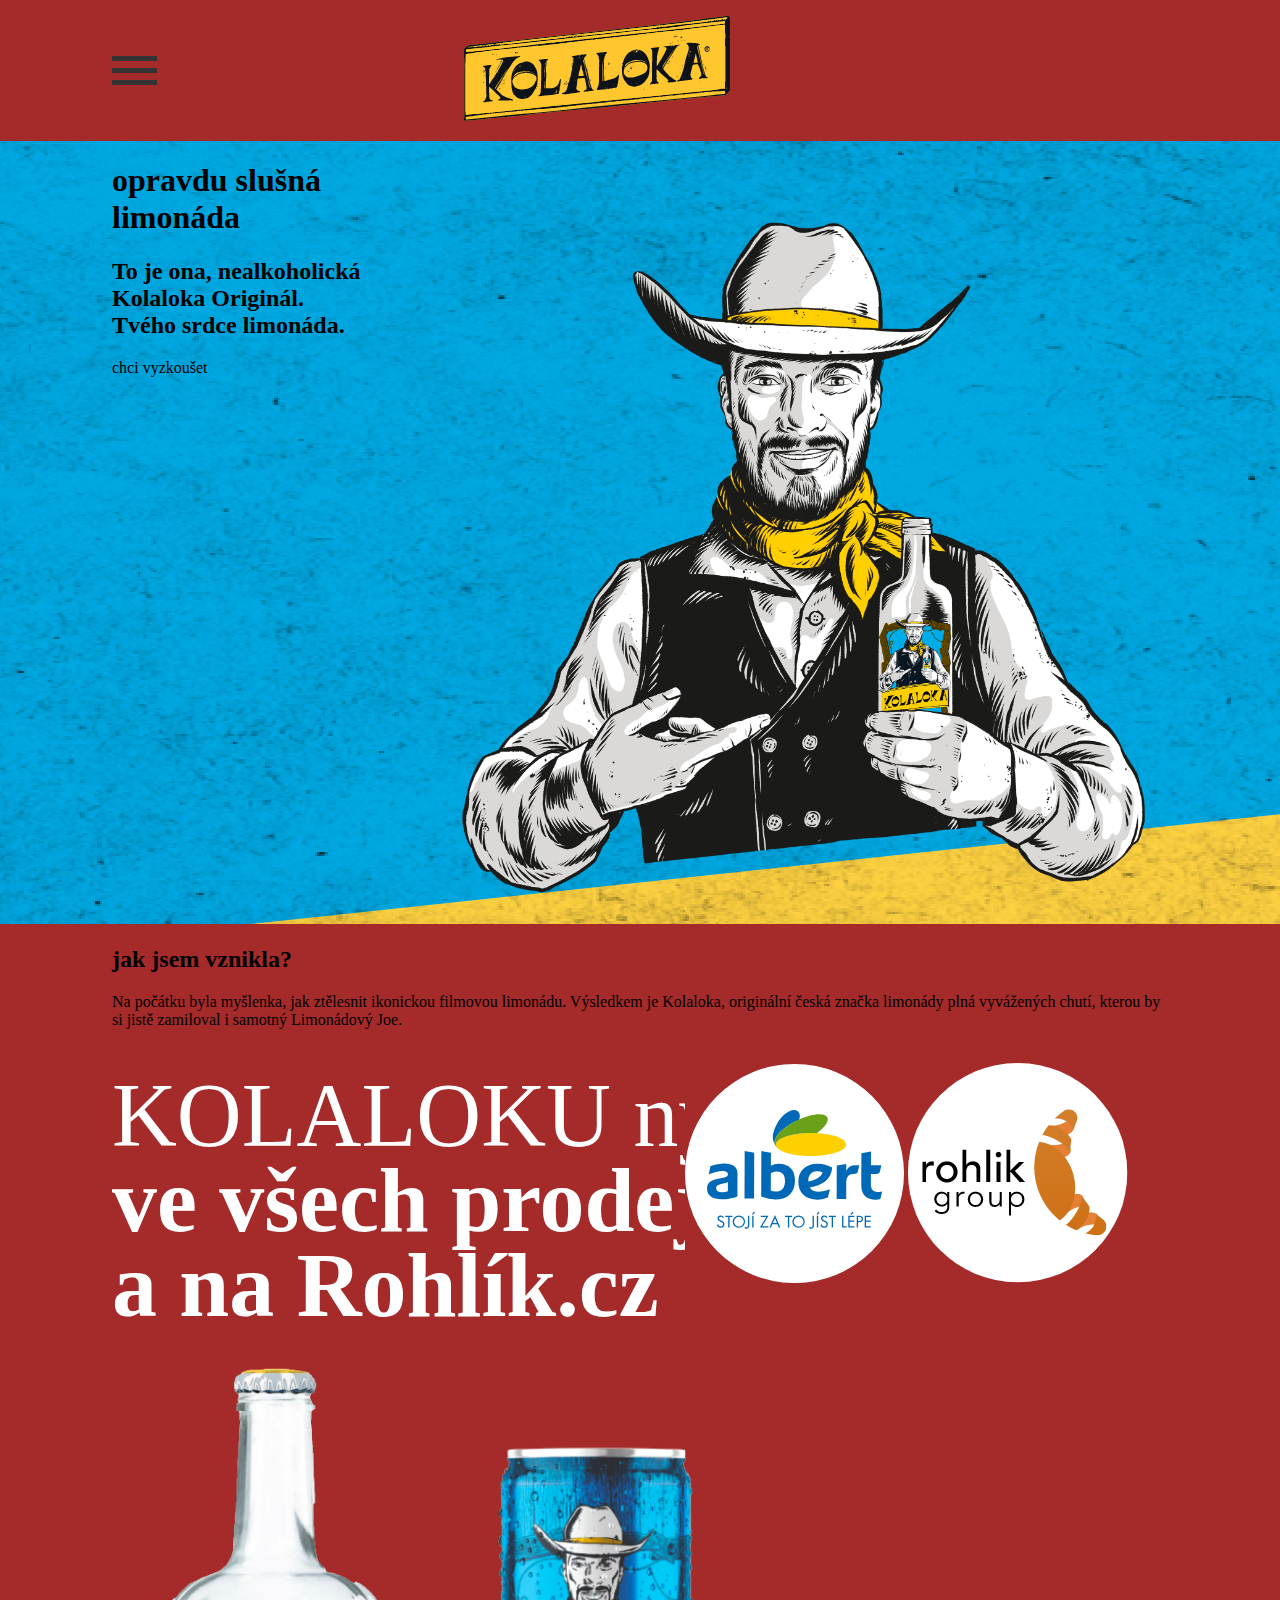
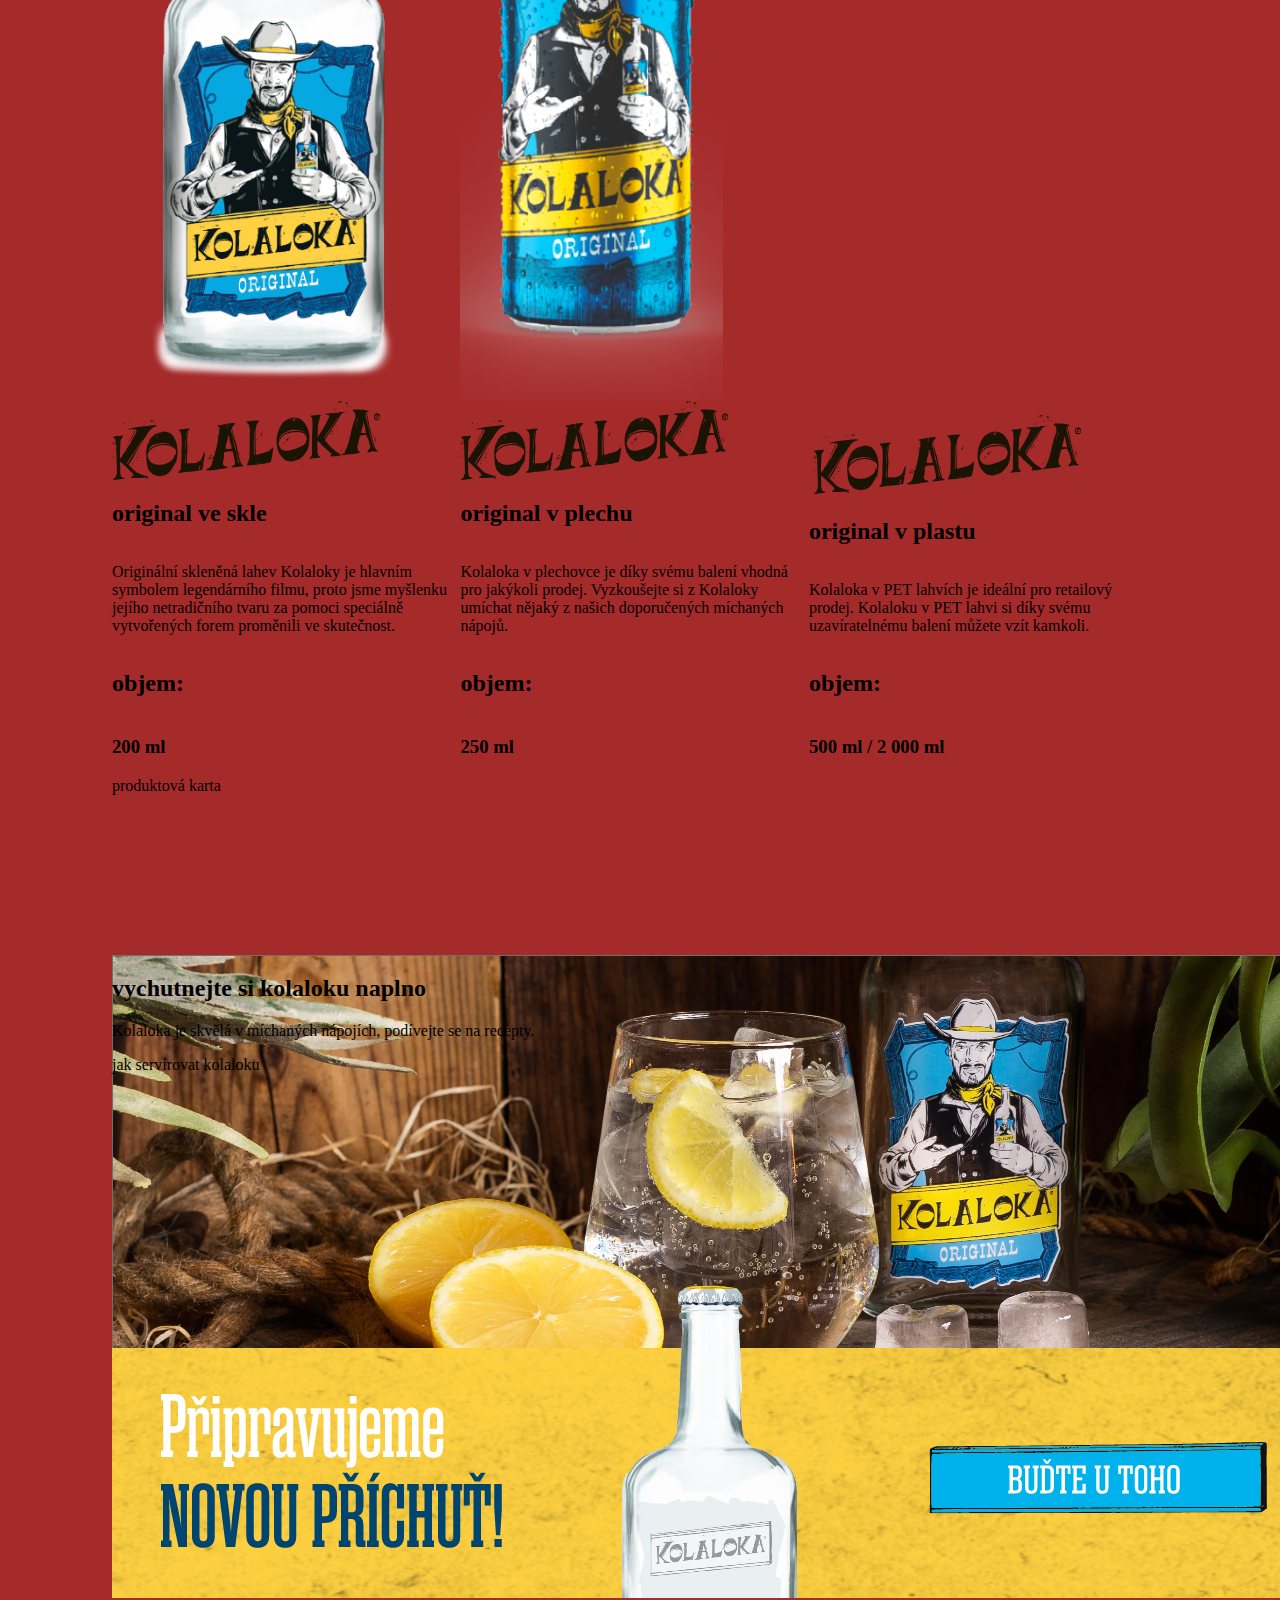
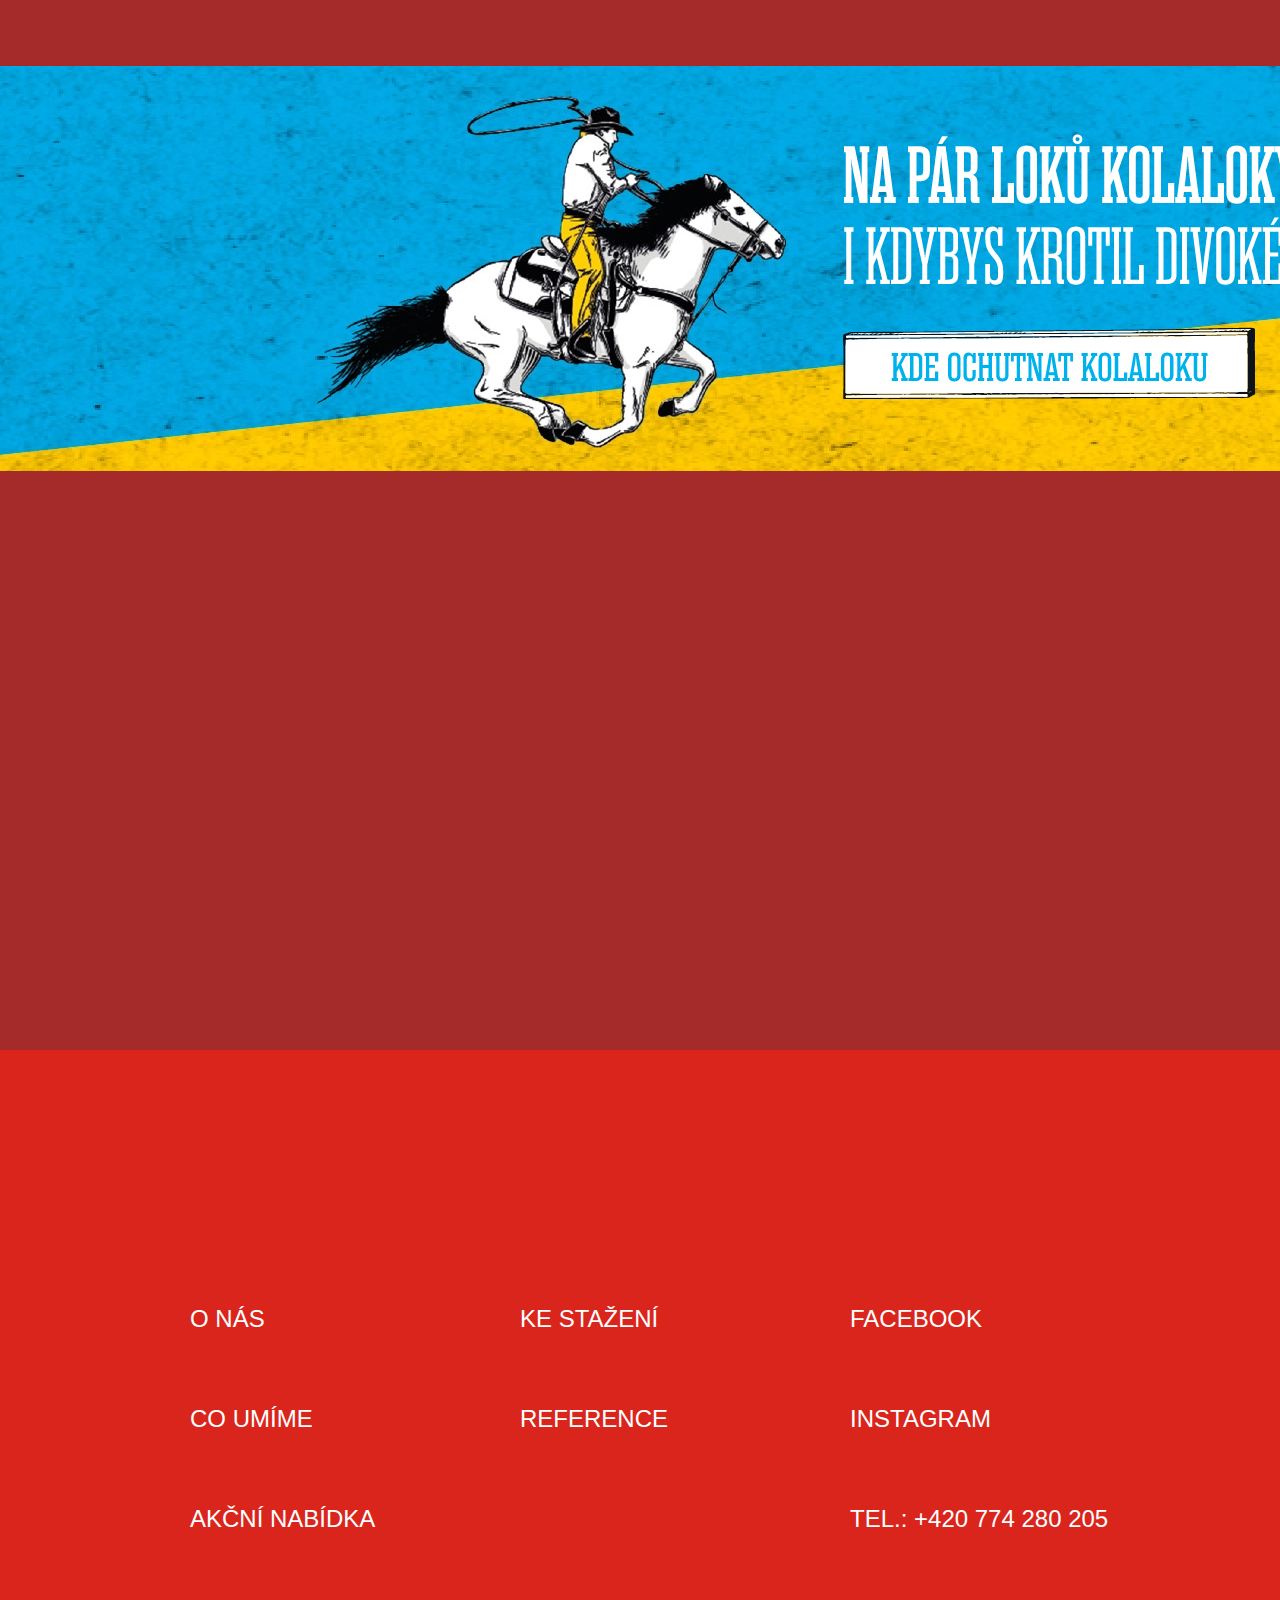
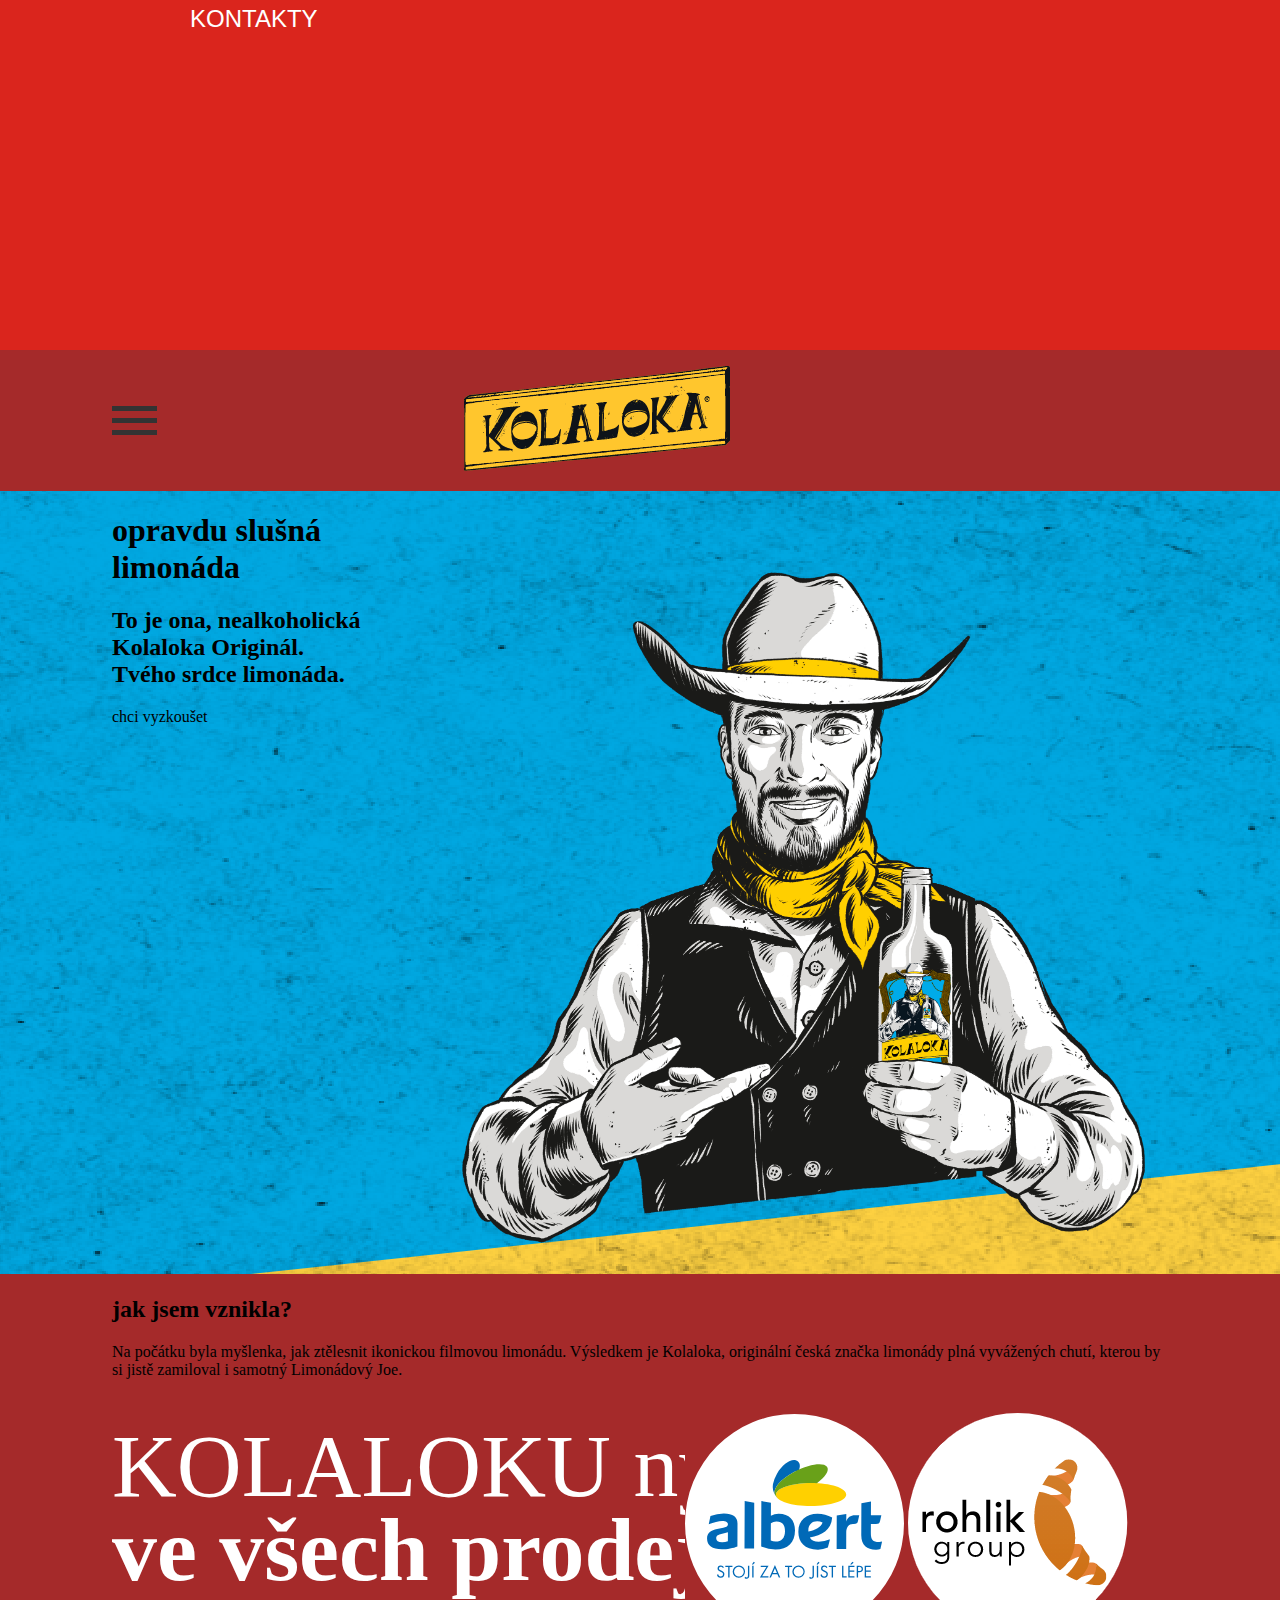
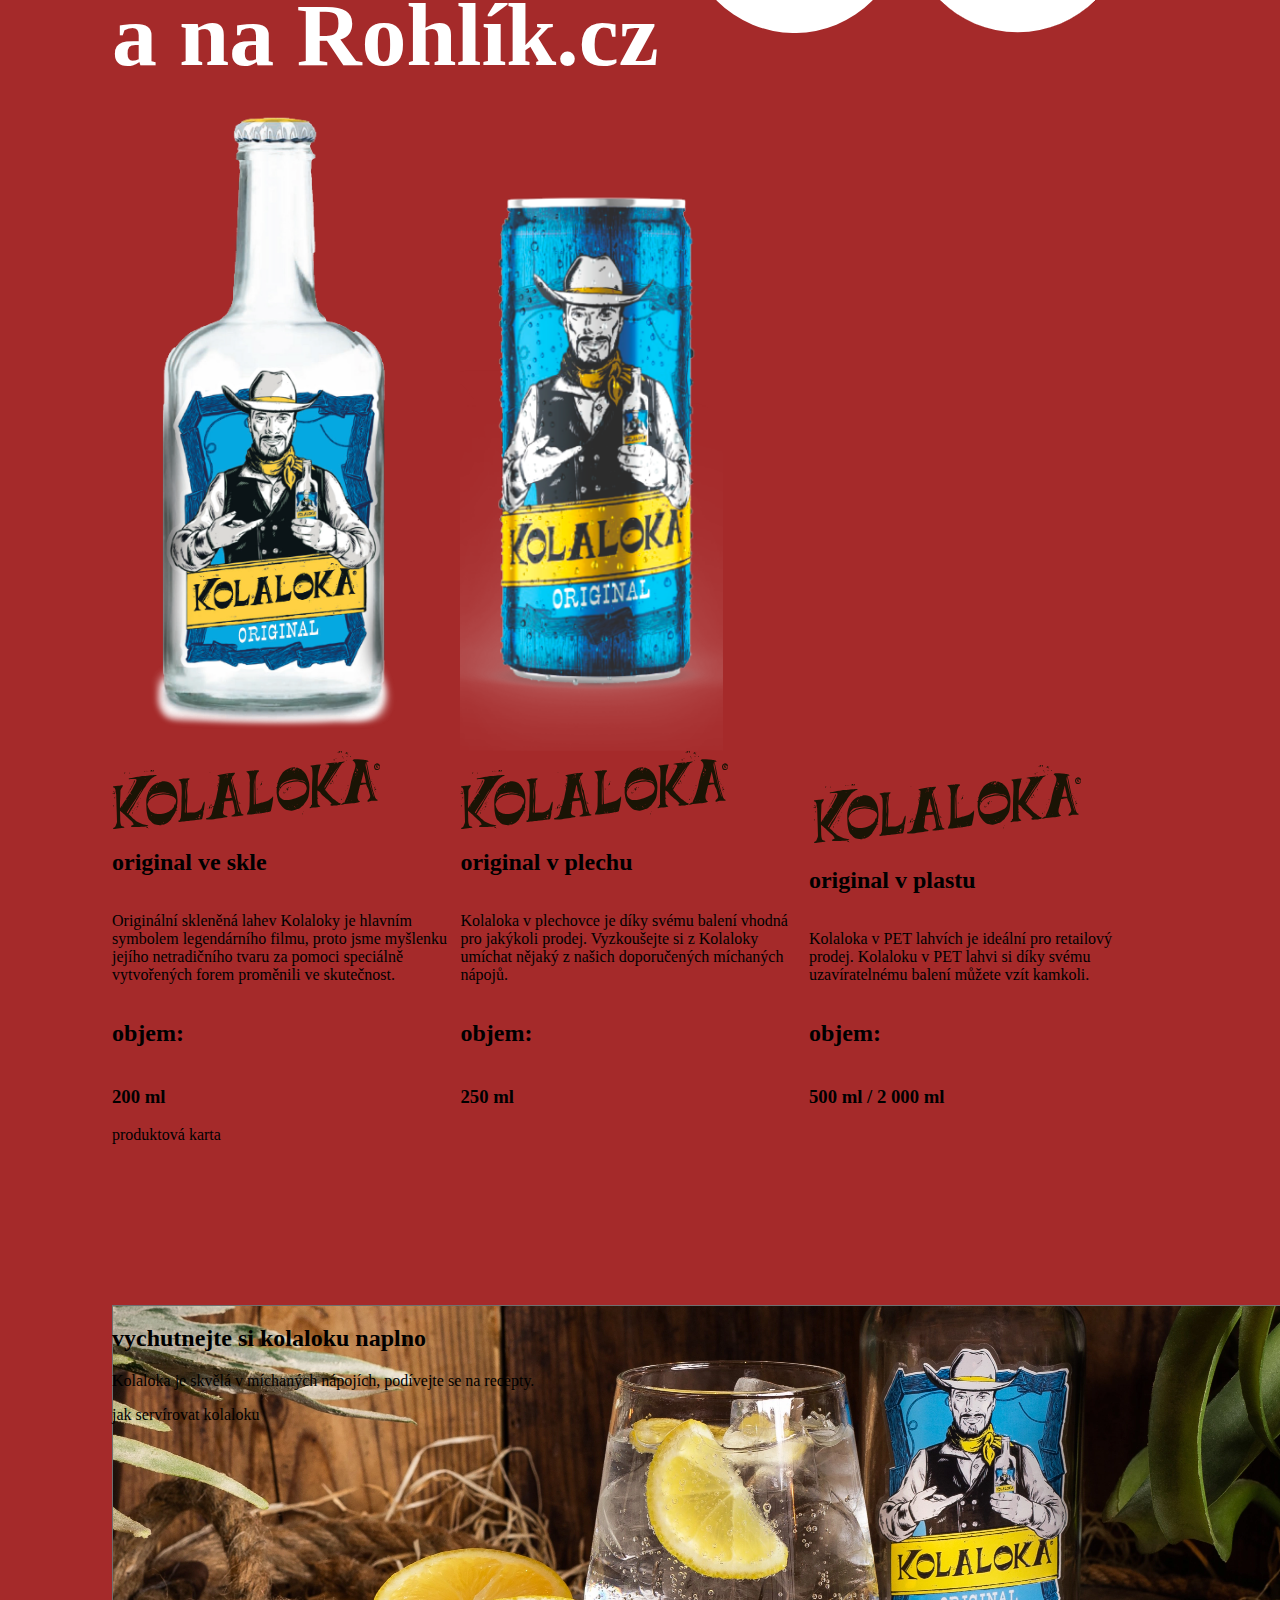
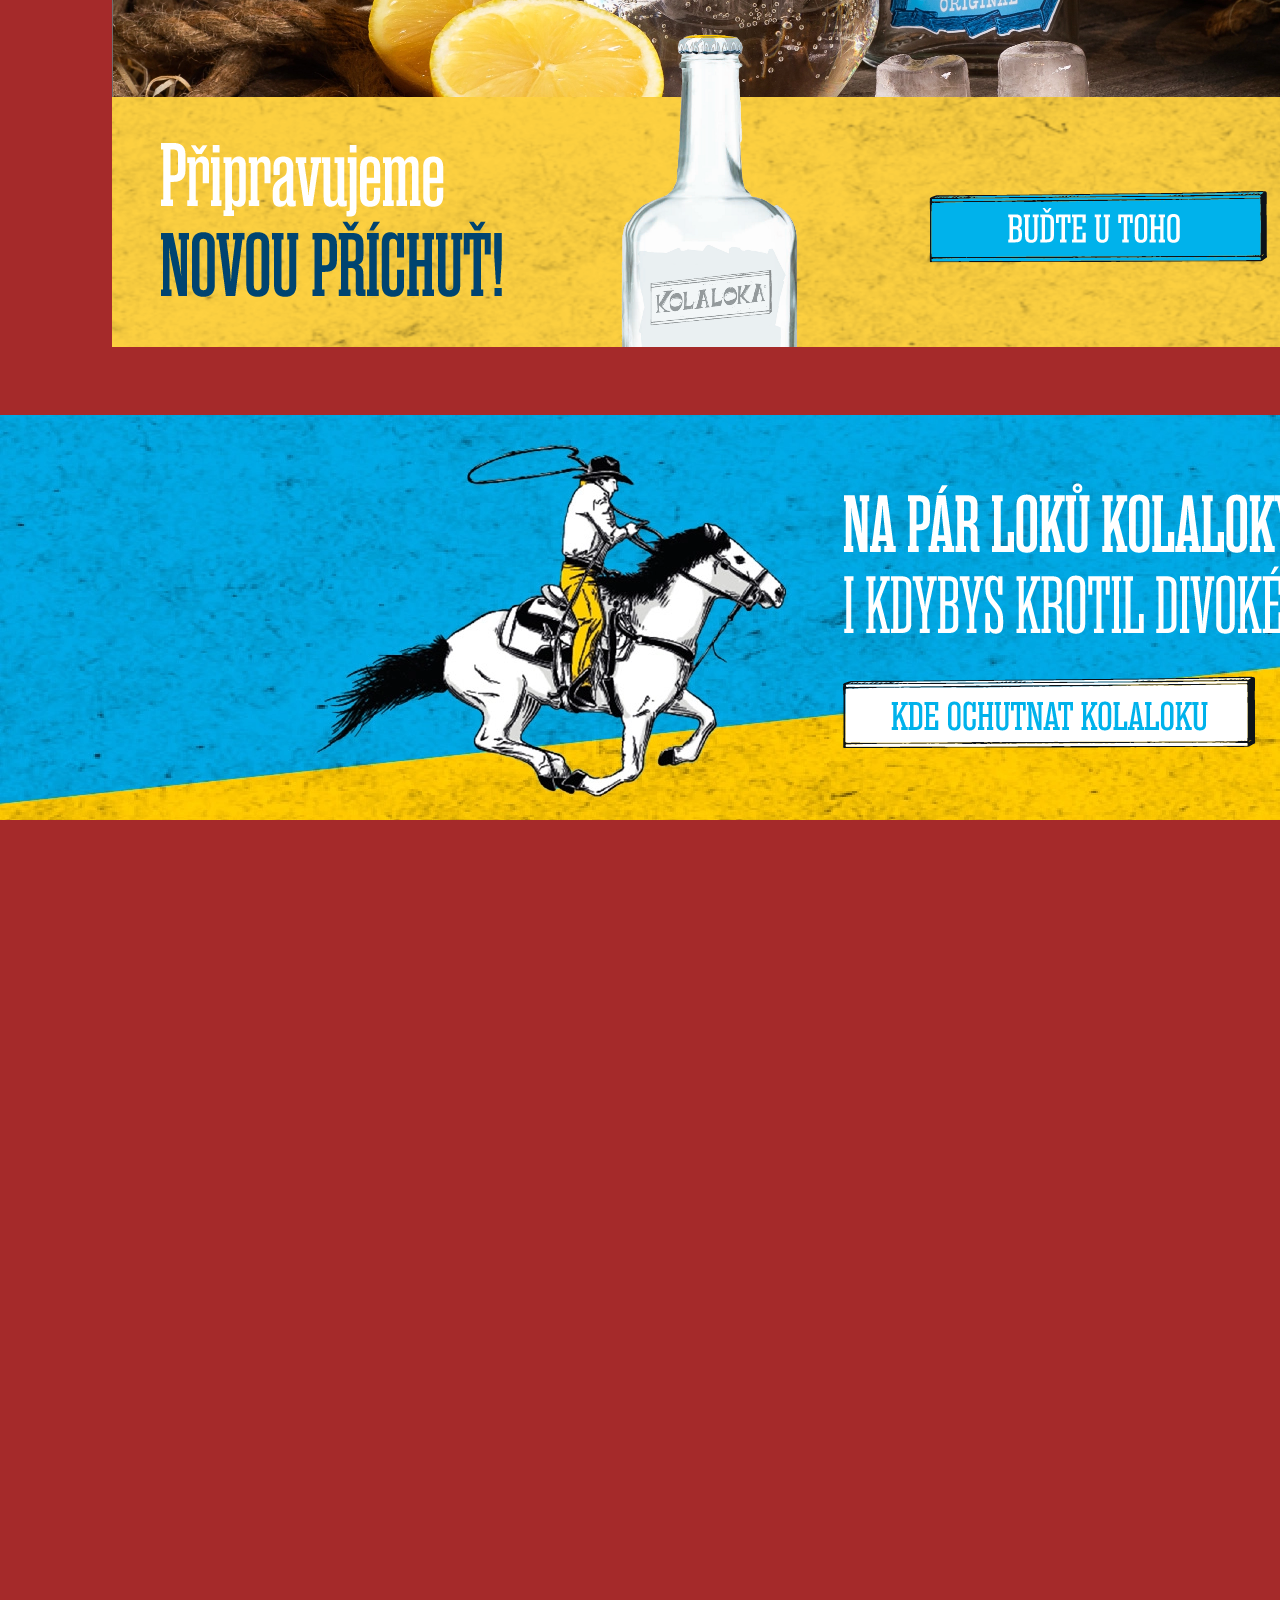
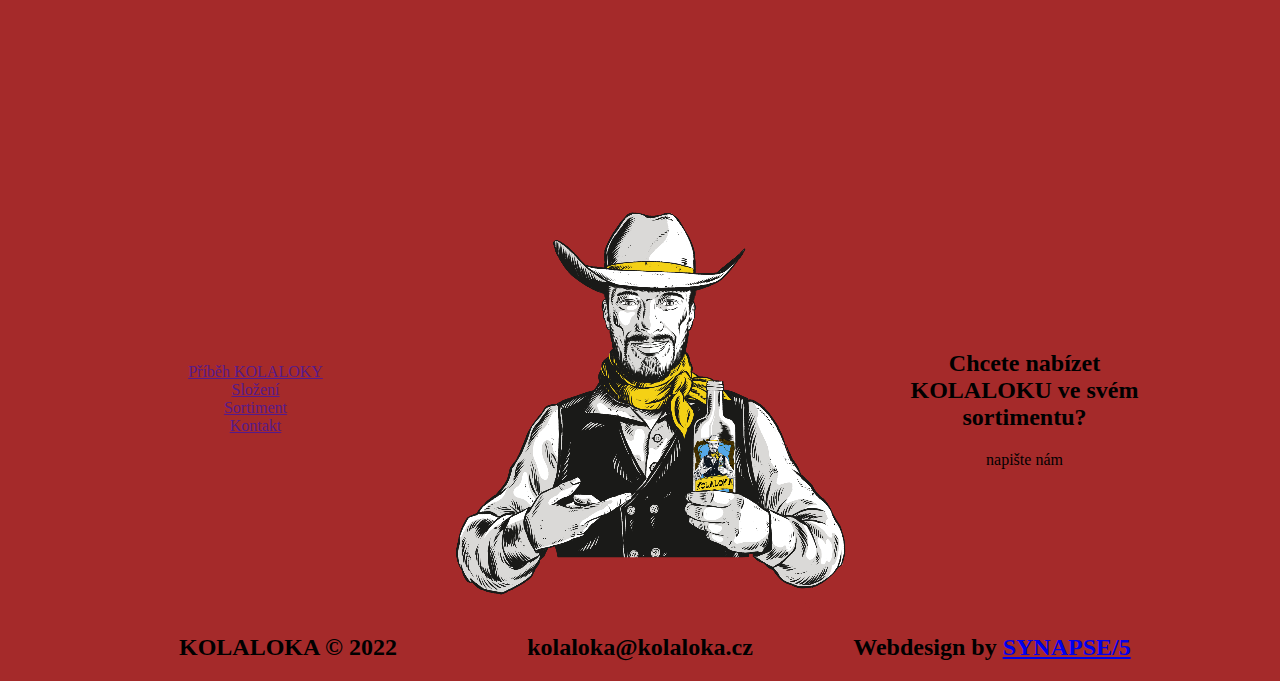
==== commit 4118ab58: "merge control" ====
--- a/kde_koupit.html
+++ b/kde_koupit.html
@@ -1,4 +1,4 @@
-<<<<<<< HEAD
+
 <!DOCTYPE html>
 <html>
   <head>
@@ -526,5 +526,5 @@
   <h2 style="margin-inline: auto;">Webdesign by <a href="https://www.synapse5.com/">SYNAPSE/5</a></h2>
 
 </footer>
->>>>>>> 5fa5c49b7a5d2e2ab3e0f7645f82fcaacedb4664
+
   </body>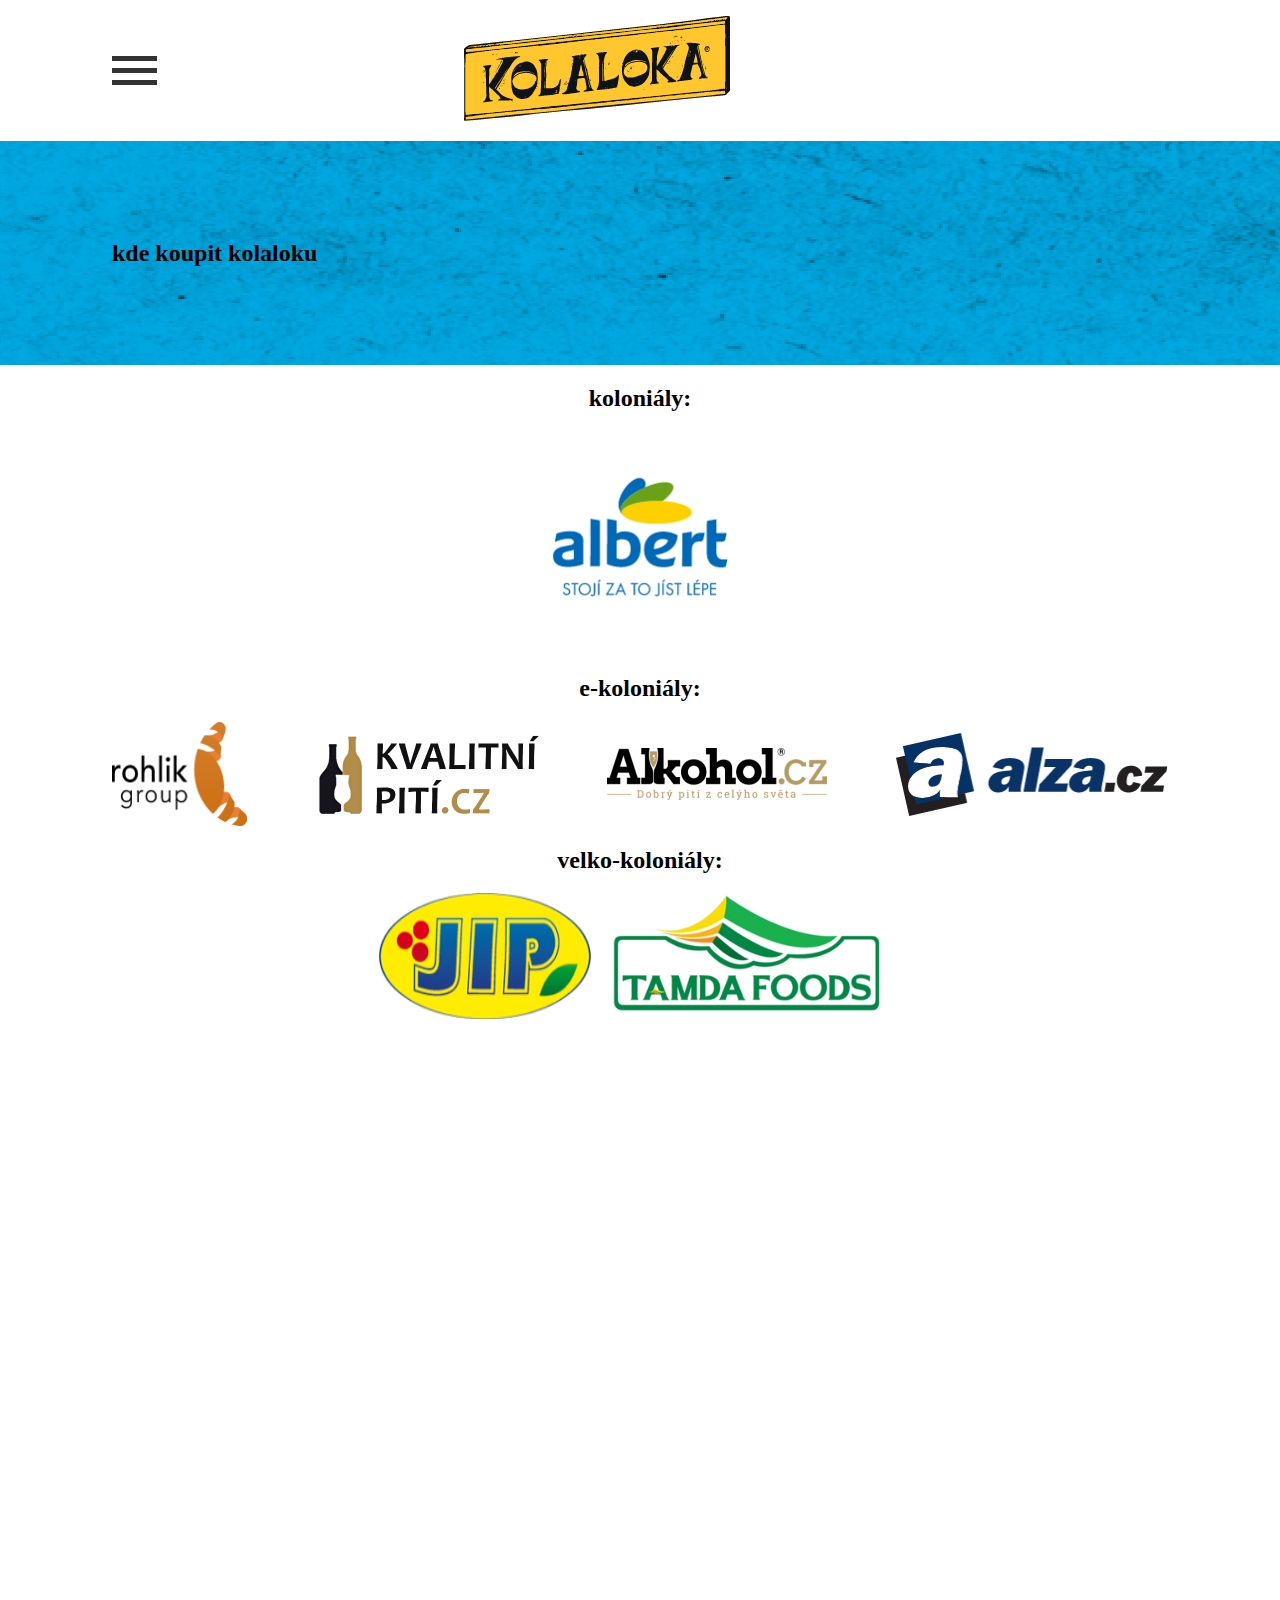
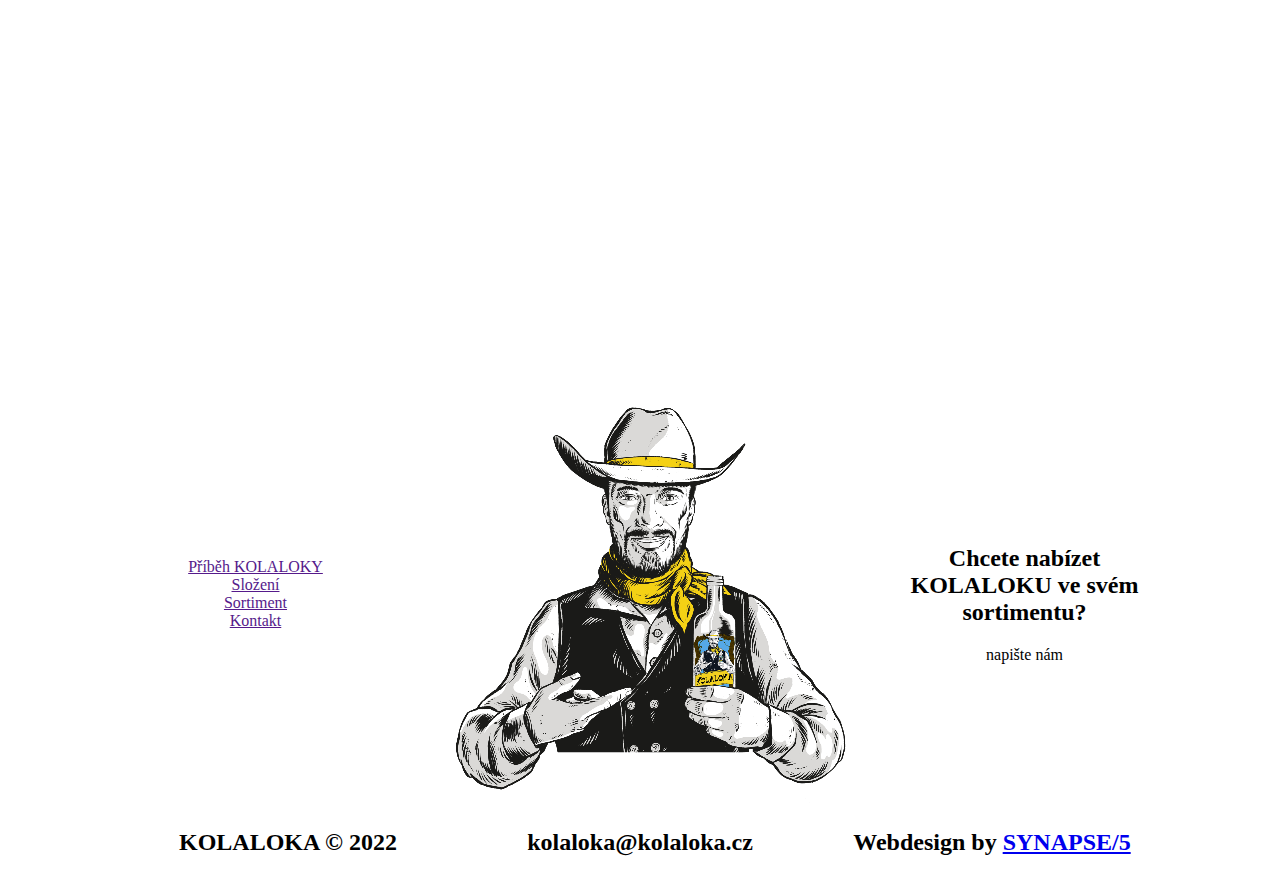
==== commit d63d7647: "Add files via upload" ====
--- a/kde_koupit.html
+++ b/kde_koupit.html
@@ -1,530 +1,178 @@
-
-<!DOCTYPE html>
-<html>
-  <head>
-    <meta charset="UTF-8" />
-    <meta name="viewport" content="width=device-width, initial-scale=1" />
-    <script src="https://ajax.googleapis.com/ajax/libs/jquery/3.6.0/jquery.min.js"></script>
-    <link rel="stylesheet" href="./css/navbar.css" />
-    <link rel="stylesheet" href="./css/hamburger.css" />
-    <link rel="stylesheet" href="./css/global.css" />
-
-    <script src="./js/hamburger.js"></script>
-    <script src="./js/navbar.js"></script>
-    <script src="./js/navtoggle.js"></script>
-  </head>
-  <body style="max-width: 1920px; margin: auto; background-color: brown;" onresize="resize()">
-
-<!-- Navigace (i pro mobil) -->
-
-<div class="menu_overlay" id="translatetoggle">
-      <div class="divbodyborder">
-        <div class="flexlist">
-          <ul class="list">
-            <li class="listactive">
-              <a onclick="toggle(1);"
-                >KATEGORIE
-                <img
-                  src="./public/arrowrev.svg"
-                  style="
-                    z-index: 101;
-                    padding-left: 1rem;
-                    padding-bottom: 0.3rem;
-                  "
-              /></a>
-            </li>
-            <li class="list1"><a href="./o_nas.html">O NÁS</a></li>
-            <li class="list1">
-              <a href="./dalsi_produkty_sluzby.html">CO UMÍME</a>
-            </li>
-            <li class="list1"><a href="#">AKČNÍ NABÍDKA</a></li>
-            <li class="list1"><a href="./kontakty.html">KONTAKTY</a></li>
-          </ul>
-
-          <ul class="list">
-            <li class="listactive">
-              <a onclick="toggle(2);"
-                >OSTATNÍ
-                <img
-                  src="./public/arrowrev.svg"
-                  style="
-                    z-index: 101;
-                    padding-left: 1rem;
-                    padding-bottom: 0.3rem;
-                  "
-              /></a>
-            </li>
-            <li class="list2"><a href="ke_stazeni.html">KE STAŽENÍ</a></li>
-            <li class="list2"><a href="#">REFERENCE</a></li>
-          </ul>
-
-          <ul class="list">
-            <li class="listactive">
-              <a onclick="toggle(3);"
-                >KONTAKTY
-                <img
-                  src="./public/arrowrev.svg"
-                  style="
-                    z-index: 101;
-                    padding-left: 1rem;
-                    padding-bottom: 0.3rem;
-                  "
-              /></a>
-            </li>
-            <li class="list3">
-              <a href="https://www.instagram.com/bestparkett/?hl=en"
-                >FACEBOOK</a
-              >
-            </li>
-            <li class="list3">
-              <a href="https://www.facebook.com/Bestparkett-433970756640379/"
-                >INSTAGRAM</a
-              >
-            </li>
-            <li class="list3"><a href="#">TEL.: +420 774 280 205</a></li>
-          </ul>
-        </div>
-      </div>
-    </div>
-
-
-<nav style="display: grid; grid-template-columns: 1fr 1fr 1fr; padding-top: 1rem; padding-bottom: 1rem;" class="element_border">
-
-
-        <div class="container2" onclick="myFunction(this)" style="z-index: 101; margin-top: auto; margin-bottom: auto;">
-          <div class="bar1"></div>
-          <div class="bar2"></div>
-          <div class="bar3"></div>
-        </div>
-
-
-<div>
-  <img src="./public/logo.png" alt="kolaloka_logo">
-</div>
-
-<div>
-
-</div>
-
-</nav>
-
-
-<!-- Indexový header (jiný naž na podstránkách) -->
-<div style="width:100%; min-height: 783px; background-image: url('./public/index/header_bg.png'); background-repeat: no-repeat;
- ">
-<!-- <img src="./public/index/header_bg.png" alt="" style="position: absolute; z-index: -2;"> -->
-<main class="element_border" style="height: inherit; display: grid; grid-template-columns: 1fr 1fr;">
-  <div>
-    <h1>opravdu slušná limonáda</h1>
-    <h2>To je ona, nealkoholická Kolaloka Originál. <br> Tvého srdce limonáda. </h2>
-    <div>chci vyzkoušet</div>
-
-
-  </div>
-<div style="width: 100%; ">
-  <img src="./public/index/kolaloka_char_header.png" style="height: 719px; margin-top: 3.9rem;" alt="">
-</div>
-
-</main>
-</div>
-
-<section class="element_border">
-  <h2>jak jsem vznikla?</h2>
-  <p>Na počátku byla myšlenka, jak ztělesnit ikonickou filmovou limonádu. Výsledkem je Kolaloka, originální česká značka limonády plná vyvážených chutí, kterou by si jistě zamiloval i samotný Limonádový Joe.</p>
-<div><img src="" alt=""></div>
-
-
-</section>
-
-<section class="element_border" style="display: flex; flex-direction:row">
-<div style="margin-left:0; ">
-  <img src="./public/kolalokunajdete.svg" alt="find" style="max-width: 573px;
-  max-height: 278px;">
-
-
-</div>
-
-<div style="margin-right:0; ">
-<img src="./public/index/albert.svg" alt="albert">
-<img src="./public/index/rohlik.png" alt="rohlik.cz">
-</div>
-</section>
-
-
-
-<section style="display: grid; grid-template-columns: 33% 33% 33%;" class="element_border">
-
-<div style="display: flex; flex-direction:column; align-self: end;">
-  <img src="./public/index/kolasklo.png" alt="" style="max-width: 397px; ">
-  <img src="./public/index/kolalokasortimentlogo.svg" alt="" style="max-width: 268px;">
-  <h2>
-    original ve skle
-  </h2>
-  <p>
-    Originální skleněná lahev Kolaloky je hlavním symbolem legendárního filmu, proto jsme myšlenku jejího netradičního tvaru za pomoci speciálně vytvořených forem proměnili ve skutečnost.
-  </p>
-  <h2>
-    objem:
-  </h2>
-  <h3>
-    200 ml
-  </h3>
-</div>
-
-<div style="display: flex; flex-direction:column; align-self: end;" >
-    <img src="./public/index/kolaplech.png" alt="" style="max-width: 263px; ">
-  <img src="./public/index/kolalokasortimentlogo.svg" alt="" style="width: 268px;">
-  <h2>
-    original v plechu
-  </h2>
-  <p>
-    Kolaloka v plechovce je díky svému balení vhodná pro jakýkoli prodej. Vyzkoušejte si z Kolaloky umíchat nějaký z našich doporučených míchaných nápojů.
-  </p>
-  <h2>
-    objem:
-  </h2>
-  <h3>
-    250 ml
-  </h3>
-</div>
-
-<div style="display: flex; flex-direction:column; align-self: end;">
-    <div>
-      <img src="" alt="">
-      <img src="./public/index/kolalokasortimentlogo.svg" alt="">
-    </div>
-  <img src="" alt="">
-  <h2>
-    original v plastu
-  </h2>
-  <p>
-    Kolaloka v PET lahvích je ideální pro retailový prodej. Kolaloku v PET lahvi si díky svému uzavíratelnému balení můžete vzít kamkoli.
-  </p>
-  <h2>
-    objem:
-  </h2>
-  <h3>
-    500 ml / 2 000 ml
-  </h3>
-</div>
-
-<div>produktová karta</div>
-</section>
-
-
-<section class="element_border" style="min-height: 440px;">
-  <img src="./public/index/Jakservirovat.png" alt="" style="position: absolute; z-index: -2;">
-  <h2>vychutnejte si kolaloku naplno</h2>
-  <p>Kolaloka je skvělá v míchaných nápojích, podívejte se na recepty.</p>
-  <div>jak servírovat kolaloku</div>
-</section>
-
-<section class="element_border" style="min-height: 363px;">
-  <img src="./public/index/novaprichut.png" alt="">
-</section>
-
-<section style="padding-top:4rem;">
-  <img src="./public/index/kdeochutnat.png" alt="">
-</section>
-
-<section style="height: 960px; width:100%;">
-
- <!-- insert instagram plug in -->
-
-</section>
-
-
-<!-- footer sekce -->
-<section class="element_border"  style="height: inherit; display: grid; grid-template-columns: 1fr 1fr 1fr;">
-<div style="display: flex; flex-direction: column; justify-content: center; align-items: center;">
-  <a href="">Příběh KOLALOKY</a>
-   <a href="">Složení</a>
-    <a href="">Sortiment</a>
-     <a href="">Kontakt</a>
-</div>
-
-<div>
-  <img src="./public/footerboi.png" alt="">
-</div>
-
-<div style="display: flex; flex-direction: column; justify-content: center; align-items: center; text-align: center;">
-  <h2>Chcete nabízet KOLALOKU ve svém sortimentu?</h2>
-  <div>napište nám</div>
-</div>
-</section>
-
-<!-- copyright -->
-
-<footer class="element_border" style="height: inherit; display: grid; grid-template-columns: 1fr 1fr 1fr;">
-
-  <h2 style="margin-inline: auto;"> KOLALOKA © 2022 </h2>
-  <h2 style="margin-inline: auto;"> kolaloka@kolaloka.cz</h2>
-  <h2 style="margin-inline: auto;">Webdesign by <a href="https://www.synapse5.com/">SYNAPSE/5</a></h2>
-
-</footer>
-=======
-<!DOCTYPE html>
-<html>
-  <head>
-    <meta charset="UTF-8" />
-    <meta name="viewport" content="width=device-width, initial-scale=1" />
-    <script src="https://ajax.googleapis.com/ajax/libs/jquery/3.6.0/jquery.min.js"></script>
-    <link rel="stylesheet" href="./css/navbar.css" />
-    <link rel="stylesheet" href="./css/hamburger.css" />
-    <link rel="stylesheet" href="./css/global.css" />
-
-    <script src="./js/hamburger.js"></script>
-    <script src="./js/navbar.js"></script>
-    <script src="./js/navtoggle.js"></script>
-  </head>
-  <body style="max-width: 1920px; margin: auto; background-color: brown;" onresize="resize()">
-
-<!-- Navigace (i pro mobil) -->
-
-<div class="menu_overlay" id="translatetoggle">
-      <div class="divbodyborder">
-        <div class="flexlist">
-          <ul class="list">
-            <li class="listactive">
-              <a onclick="toggle(1);"
-                >KATEGORIE
-                <img
-                  src="./public/arrowrev.svg"
-                  style="
-                    z-index: 101;
-                    padding-left: 1rem;
-                    padding-bottom: 0.3rem;
-                  "
-              /></a>
-            </li>
-            <li class="list1"><a href="./o_nas.html">O NÁS</a></li>
-            <li class="list1">
-              <a href="./dalsi_produkty_sluzby.html">CO UMÍME</a>
-            </li>
-            <li class="list1"><a href="#">AKČNÍ NABÍDKA</a></li>
-            <li class="list1"><a href="./kontakty.html">KONTAKTY</a></li>
-          </ul>
-
-          <ul class="list">
-            <li class="listactive">
-              <a onclick="toggle(2);"
-                >OSTATNÍ
-                <img
-                  src="./public/arrowrev.svg"
-                  style="
-                    z-index: 101;
-                    padding-left: 1rem;
-                    padding-bottom: 0.3rem;
-                  "
-              /></a>
-            </li>
-            <li class="list2"><a href="ke_stazeni.html">KE STAŽENÍ</a></li>
-            <li class="list2"><a href="#">REFERENCE</a></li>
-          </ul>
-
-          <ul class="list">
-            <li class="listactive">
-              <a onclick="toggle(3);"
-                >KONTAKTY
-                <img
-                  src="./public/arrowrev.svg"
-                  style="
-                    z-index: 101;
-                    padding-left: 1rem;
-                    padding-bottom: 0.3rem;
-                  "
-              /></a>
-            </li>
-            <li class="list3">
-              <a href="https://www.instagram.com/bestparkett/?hl=en"
-                >FACEBOOK</a
-              >
-            </li>
-            <li class="list3">
-              <a href="https://www.facebook.com/Bestparkett-433970756640379/"
-                >INSTAGRAM</a
-              >
-            </li>
-            <li class="list3"><a href="#">TEL.: +420 774 280 205</a></li>
-          </ul>
-        </div>
-      </div>
-    </div>
-
-
-<nav style="display: grid; grid-template-columns: 1fr 1fr 1fr; padding-top: 1rem; padding-bottom: 1rem;" class="element_border">
-
-
-        <div class="container2" onclick="myFunction(this)" style="z-index: 101; margin-top: auto; margin-bottom: auto;">
-          <div class="bar1"></div>
-          <div class="bar2"></div>
-          <div class="bar3"></div>
-        </div>
-
-
-<div>
-  <img src="./public/logo.png" alt="kolaloka_logo">
-</div>
-
-<div>
-
-</div>
-
-</nav>
-
-
-<!-- Indexový header (jiný naž na podstránkách) -->
-<div style="width:100%; min-height: 783px; background-image: url('./public/index/header_bg.png'); background-repeat: no-repeat;
- ">
-<!-- <img src="./public/index/header_bg.png" alt="" style="position: absolute; z-index: -2;"> -->
-<main class="element_border" style="height: inherit; display: grid; grid-template-columns: 1fr 1fr;">
-  <div>
-    <h1>opravdu slušná limonáda</h1>
-    <h2>To je ona, nealkoholická Kolaloka Originál. <br> Tvého srdce limonáda. </h2>
-    <div>chci vyzkoušet</div>
-
-
-  </div>
-<div style="width: 100%; ">
-  <img src="./public/index/kolaloka_char_header.png" style="height: 719px; margin-top: 3.9rem;" alt="">
-</div>
-
-</main>
-</div>
-
-<section class="element_border">
-  <h2>jak jsem vznikla?</h2>
-  <p>Na počátku byla myšlenka, jak ztělesnit ikonickou filmovou limonádu. Výsledkem je Kolaloka, originální česká značka limonády plná vyvážených chutí, kterou by si jistě zamiloval i samotný Limonádový Joe.</p>
-<div><img src="" alt=""></div>
-
-
-</section>
-
-<section class="element_border" style="display: flex; flex-direction:row">
-<div style="margin-left:0; ">
-  <img src="./public/kolalokunajdete.svg" alt="find" style="max-width: 573px;
-  max-height: 278px;">
-
-
-</div>
-
-<div style="margin-right:0; ">
-<img src="./public/index/albert.svg" alt="albert">
-<img src="./public/index/rohlik.png" alt="rohlik.cz">
-</div>
-</section>
-
-
-
-<section style="display: grid; grid-template-columns: 33% 33% 33%;" class="element_border">
-
-<div style="display: flex; flex-direction:column; align-self: end;">
-  <img src="./public/index/kolasklo.png" alt="" style="max-width: 397px; ">
-  <img src="./public/index/kolalokasortimentlogo.svg" alt="" style="max-width: 268px;">
-  <h2>
-    original ve skle
-  </h2>
-  <p>
-    Originální skleněná lahev Kolaloky je hlavním symbolem legendárního filmu, proto jsme myšlenku jejího netradičního tvaru za pomoci speciálně vytvořených forem proměnili ve skutečnost.
-  </p>
-  <h2>
-    objem:
-  </h2>
-  <h3>
-    200 ml
-  </h3>
-</div>
-
-<div style="display: flex; flex-direction:column; align-self: end;" >
-    <img src="./public/index/kolaplech.png" alt="" style="max-width: 263px; ">
-  <img src="./public/index/kolalokasortimentlogo.svg" alt="" style="width: 268px;">
-  <h2>
-    original v plechu
-  </h2>
-  <p>
-    Kolaloka v plechovce je díky svému balení vhodná pro jakýkoli prodej. Vyzkoušejte si z Kolaloky umíchat nějaký z našich doporučených míchaných nápojů.
-  </p>
-  <h2>
-    objem:
-  </h2>
-  <h3>
-    250 ml
-  </h3>
-</div>
-
-<div style="display: flex; flex-direction:column; align-self: end;">
-    <div>
-      <img src="" alt="">
-      <img src="./public/index/kolalokasortimentlogo.svg" alt="">
-    </div>
-  <img src="" alt="">
-  <h2>
-    original v plastu
-  </h2>
-  <p>
-    Kolaloka v PET lahvích je ideální pro retailový prodej. Kolaloku v PET lahvi si díky svému uzavíratelnému balení můžete vzít kamkoli.
-  </p>
-  <h2>
-    objem:
-  </h2>
-  <h3>
-    500 ml / 2 000 ml
-  </h3>
-</div>
-
-<div>produktová karta</div>
-</section>
-
-
-<section class="element_border" style="min-height: 440px;">
-  <img src="./public/index/Jakservirovat.png" alt="" style="position: absolute; z-index: -2;">
-  <h2>vychutnejte si kolaloku naplno</h2>
-  <p>Kolaloka je skvělá v míchaných nápojích, podívejte se na recepty.</p>
-  <div>jak servírovat kolaloku</div>
-</section>
-
-<section class="element_border" style="min-height: 363px;">
-  <img src="./public/index/novaprichut.png" alt="">
-</section>
-
-<section style="padding-top:4rem;">
-  <img src="./public/index/kdeochutnat.png" alt="">
-</section>
-
-<section style="height: 960px; width:100%;">
-
- <!-- insert instagram plug in -->
-
-</section>
-
-
-<!-- footer sekce -->
-<section class="element_border"  style="height: inherit; display: grid; grid-template-columns: 1fr 1fr 1fr;">
-<div style="display: flex; flex-direction: column; justify-content: center; align-items: center;">
-  <a href="">Příběh KOLALOKY</a>
-   <a href="">Složení</a>
-    <a href="">Sortiment</a>
-     <a href="">Kontakt</a>
-</div>
-
-<div>
-  <img src="./public/footerboi.png" alt="">
-</div>
-
-<div style="display: flex; flex-direction: column; justify-content: center; align-items: center; text-align: center;">
-  <h2>Chcete nabízet KOLALOKU ve svém sortimentu?</h2>
-  <div>napište nám</div>
-</div>
-</section>
-
-<!-- copyright -->
-
-<footer class="element_border" style="height: inherit; display: grid; grid-template-columns: 1fr 1fr 1fr;">
-
-  <h2 style="margin-inline: auto;"> KOLALOKA © 2022 </h2>
-  <h2 style="margin-inline: auto;"> kolaloka@kolaloka.cz</h2>
-  <h2 style="margin-inline: auto;">Webdesign by <a href="https://www.synapse5.com/">SYNAPSE/5</a></h2>
-
-</footer>
-
+<!DOCTYPE html>
+<html>
+  <head>
+    <meta charset="UTF-8" />
+    <meta name="viewport" content="width=device-width, initial-scale=1" />
+    <script src="https://ajax.googleapis.com/ajax/libs/jquery/3.6.0/jquery.min.js"></script>
+    <link rel="stylesheet" href="./css/navbar.css" />
+    <link rel="stylesheet" href="./css/hamburger.css" />
+    <link rel="stylesheet" href="./css/global.css" />
+
+    <script src="./js/hamburger.js"></script>
+    <script src="./js/navbar.js"></script>
+    <script src="./js/navtoggle.js"></script>
+  </head>
+  <body style="max-width: 1920px; margin: auto; " onresize="resize()">
+
+<!-- Navigace (i pro mobil) -->
+
+<div class="menu_overlay" id="translatetoggle">
+      <div class="divbodyborder">
+        <div class="flexlist">
+          <ul class="list">
+            <li class="listactive">
+              <a onclick="toggle(1);"
+                >KATEGORIE
+                <img
+                  src="./public/arrowrev.svg"
+                  style="
+                    z-index: 101;
+                    padding-left: 1rem;
+                    padding-bottom: 0.3rem;
+                  "
+              /></a>
+            </li>
+            <li class="list1"><a href="./o_nas.html">O NÁS</a></li>
+            <li class="list1">
+              <a href="./dalsi_produkty_sluzby.html">CO UMÍME</a>
+            </li>
+            <li class="list1"><a href="#">AKČNÍ NABÍDKA</a></li>
+            <li class="list1"><a href="./kontakty.html">KONTAKTY</a></li>
+          </ul>
+
+          <ul class="list">
+            <li class="listactive">
+              <a onclick="toggle(2);"
+                >OSTATNÍ
+                <img
+                  src="./public/arrowrev.svg"
+                  style="
+                    z-index: 101;
+                    padding-left: 1rem;
+                    padding-bottom: 0.3rem;
+                  "
+              /></a>
+            </li>
+            <li class="list2"><a href="ke_stazeni.html">KE STAŽENÍ</a></li>
+            <li class="list2"><a href="#">REFERENCE</a></li>
+          </ul>
+
+          <ul class="list">
+            <li class="listactive">
+              <a onclick="toggle(3);"
+                >KONTAKTY
+                <img
+                  src="./public/arrowrev.svg"
+                  style="
+                    z-index: 101;
+                    padding-left: 1rem;
+                    padding-bottom: 0.3rem;
+                  "
+              /></a>
+            </li>
+            <li class="list3">
+              <a href="https://www.instagram.com/bestparkett/?hl=en"
+                >FACEBOOK</a
+              >
+            </li>
+            <li class="list3">
+              <a href="https://www.facebook.com/Bestparkett-433970756640379/"
+                >INSTAGRAM</a
+              >
+            </li>
+            <li class="list3"><a href="#">TEL.: +420 774 280 205</a></li>
+          </ul>
+        </div>
+      </div>
+    </div>
+
+
+<nav style="display: grid; grid-template-columns: 1fr 1fr 1fr; padding-top: 1rem; padding-bottom: 1rem;" class="element_border">
+
+
+        <div class="container2" onclick="myFunction(this)" style="z-index: 101; margin-top: auto; margin-bottom: auto;">
+          <div class="bar1"></div>
+          <div class="bar2"></div>
+          <div class="bar3"></div>
+        </div>
+
+
+<div>
+  <img src="./public/logo.png" alt="kolaloka_logo">
+</div>
+
+<div>
+
+</div>
+
+</nav>
+
+
+<!-- Indexový header (jiný naž na podstránkách) -->
+<section style="display: flex; justify-content: center; align-items: center;">
+  <img src="./public/header_pages.png" alt="">
+  <div style="position: absolute; margin-inline: auto;" class="element_border">
+    <h2>kde koupit kolaloku</h2>
+  </div>
+</section>
+</div>
+
+<section style="display: flex; flex-direction:column; justify-content: center; align-items: center;" class="element_border">
+<div><h2>koloniály:</h2></div>
+<div><img src="./public/značky/albert.png" alt="albert" style="width: 219px;
+height: 219px;"></div>
+<div><h2>e-koloniály:</h2></div>
+<div style="display: flex; flex-direction:row; justify-content: space-between; width: 100%; align-items: center;">
+<img src="./public/značky/rohlik.png" alt="" style="width: 136px;
+height: 105px;">
+<img src="./public/značky/kvalitnipiti.png" alt="" style="width: 222px;
+height: 83px;">
+<img src="./public/značky/alkoholcz.png" alt="" style="width: 220px;
+height: 52px;">
+<img src="./public/značky/alza_cz.png" alt="" style="width: 272px;
+height: 83px;">
+</div>
+<div><h2>velko-koloniály:</h2></div>
+<div style="display: flex; flex-direction:row">
+<img src="./public/značky/jip.png" alt="">
+<img src="./public/značky/tamda.png" alt="">
+
+</div>
+</section>
+
+<section style="height: 960px; width:100%;">
+
+ <!-- insert instagram plug in -->
+
+</section>
+
+
+<!-- footer sekce -->
+<section class="element_border"  style="height: inherit; display: grid; grid-template-columns: 1fr 1fr 1fr;">
+<div style="display: flex; flex-direction: column; justify-content: center; align-items: center;">
+  <a href="">Příběh KOLALOKY</a>
+   <a href="">Složení</a>
+    <a href="">Sortiment</a>
+     <a href="">Kontakt</a>
+</div>
+
+<div>
+  <img src="./public/footerboi.png" alt="">
+</div>
+
+<div style="display: flex; flex-direction: column; justify-content: center; align-items: center; text-align: center;">
+  <h2>Chcete nabízet KOLALOKU ve svém sortimentu?</h2>
+  <div>napište nám</div>
+</div>
+</section>
+
+<!-- copyright -->
+
+<footer class="element_border" style="height: inherit; display: grid; grid-template-columns: 1fr 1fr 1fr;">
+
+  <h2 style="margin-inline: auto;"> KOLALOKA © 2022 </h2>
+  <h2 style="margin-inline: auto;"> kolaloka@kolaloka.cz</h2>
+  <h2 style="margin-inline: auto;">Webdesign by <a href="https://www.synapse5.com/">SYNAPSE/5</a></h2>
+
+</footer>
   </body>--- a/css/global.css
+++ b/css/global.css
@@ -1,3 +1,47 @@
+@font-face {
+  font-family: 'Rama Slab M';
+  src: url('../fonts/Rama\ Slab\ M\ W03\ Bold.ttf') format('opentype');
+  font-weight: bold;
+}
+
+@font-face {
+  font-family: 'Rama Slab M';
+  src: url('../fonts/Rama\ Slab\ M\ W03\ SemiBold.ttf') format('opentype');
+  font-weight: 700;
+}
+
+@font-face {
+  font-family: 'Rama Slab M';
+  src: url('../fonts/Rama\ Slab\ M\ W03\ Regular.ttf') format('opentype');
+  font-weight: 500;
+}
+
+@font-face {
+  font-family: 'Rama Slab M';
+  src: url('../fonts/Rama\ Slab\ M\ W03\ Light.ttf') format('opentype');
+  font-weight: 400;
+}
+
+
+.rama_bold{
+  font-family: 'Rama Slab M';
+  font-weight: bold;
+}
+
+.rama_semibold{
+font-family: 'Rama Slab M';
+  font-weight: 600;
+}
+
+.rama_regular{
+font-family: 'Rama Slab M';
+  font-weight: 500;
+}
+
+.rama_light{
+font-family: 'Rama Slab M';
+  font-weight: 400;
+}
 
 .element_border {
   width: 62.5%;
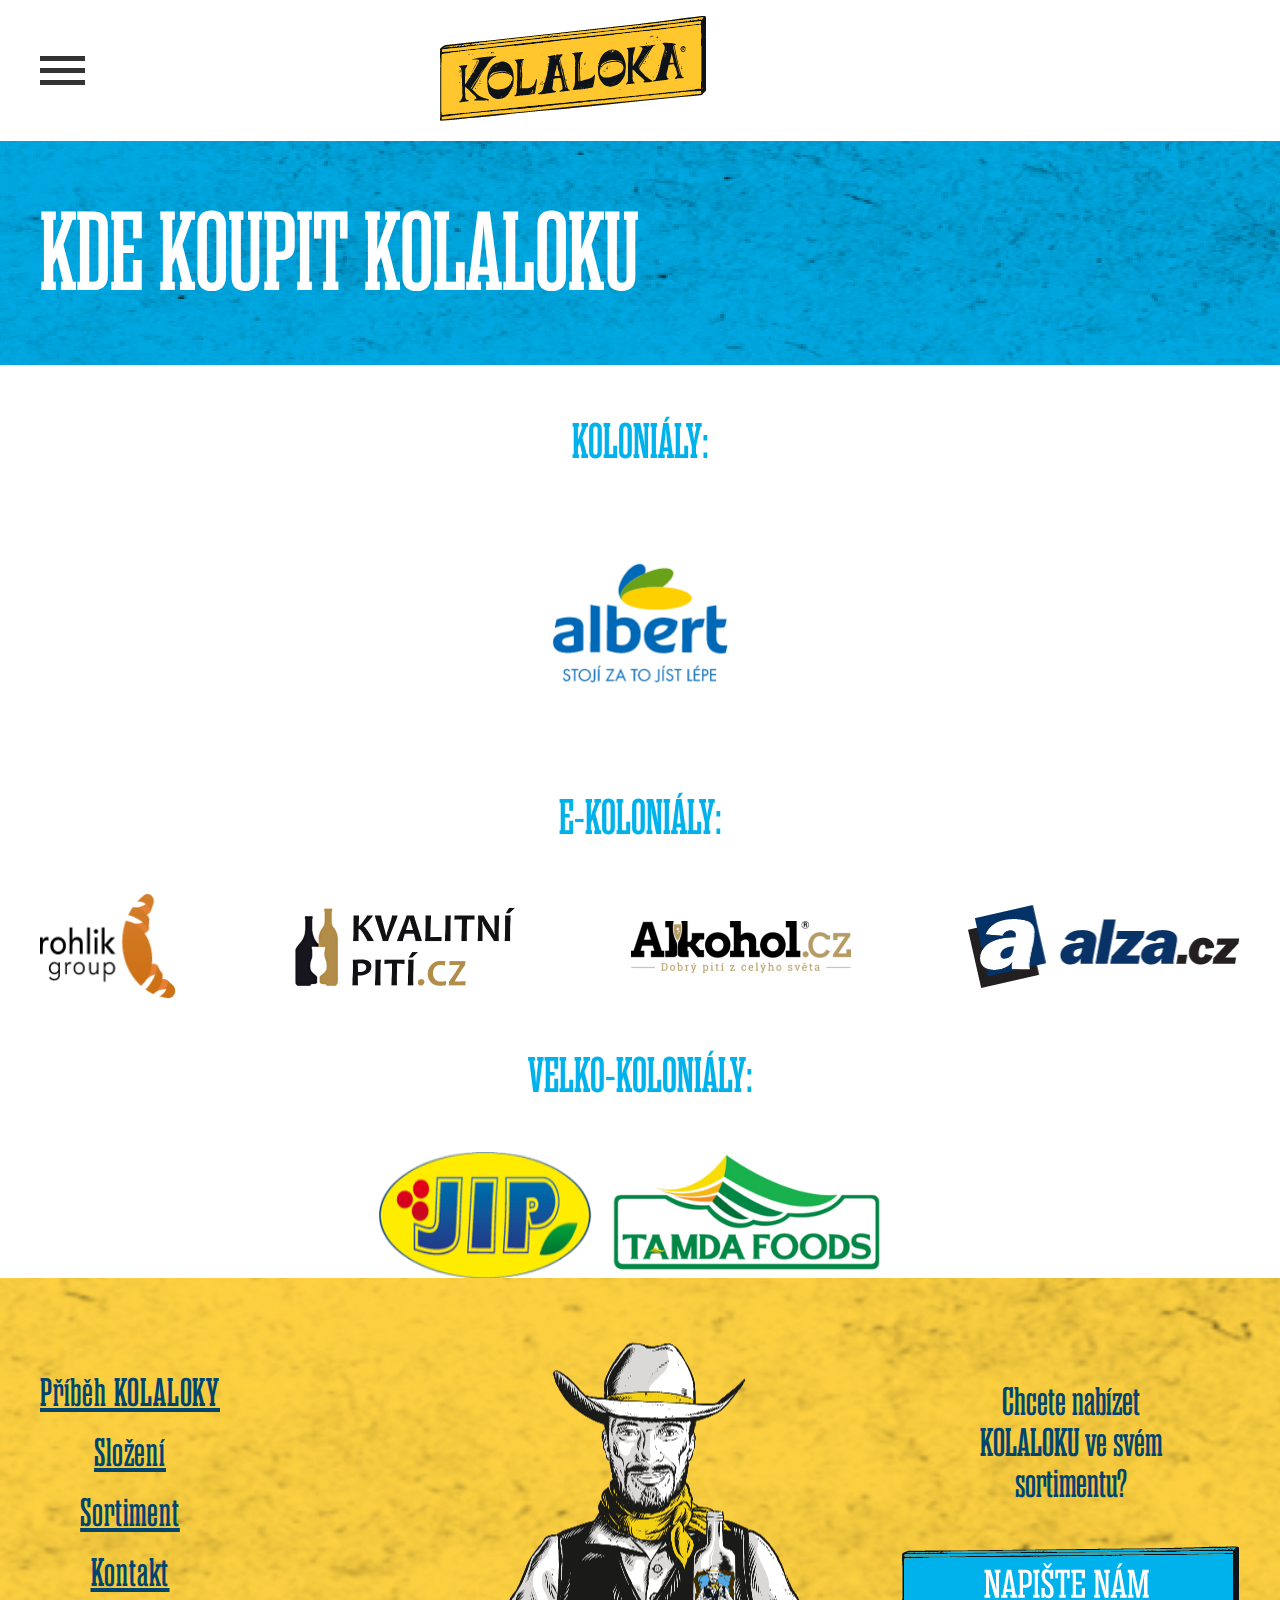
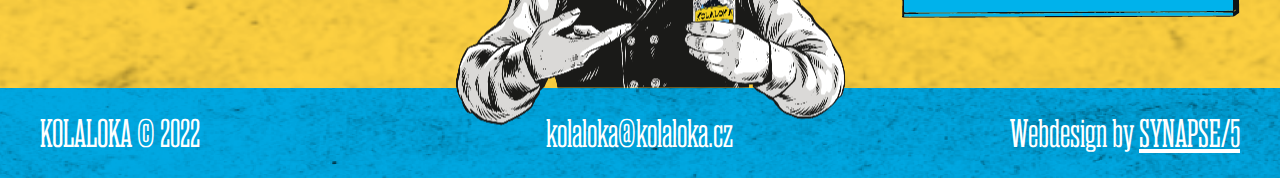
==== commit 811f0fb6: "Add files via upload" ====
--- a/kde_koupit.html
+++ b/kde_koupit.html
@@ -7,7 +7,11 @@
     <link rel="stylesheet" href="./css/navbar.css" />
     <link rel="stylesheet" href="./css/hamburger.css" />
     <link rel="stylesheet" href="./css/global.css" />
-
+    <link rel="stylesheet" href="./css/fontsize.css" />
+    <link rel="stylesheet" href="./css/fontfamily.css" />
+    <link rel="stylesheet" href="./scss/kontakty.css" />
+    <link rel="stylesheet" href="./scss/footer.css">
+    <link rel="stylesheet" href="./scss/kde_koupit.css">
     <script src="./js/hamburger.js"></script>
     <script src="./js/navbar.js"></script>
     <script src="./js/navtoggle.js"></script>
@@ -32,15 +36,15 @@
                   "
               /></a>
             </li>
-            <li class="list1"><a href="./o_nas.html">O NÁS</a></li>
-            <li class="list1">
-              <a href="./dalsi_produkty_sluzby.html">CO UMÍME</a>
-            </li>
-            <li class="list1"><a href="#">AKČNÍ NABÍDKA</a></li>
-            <li class="list1"><a href="./kontakty.html">KONTAKTY</a></li>
+            <li class="list1"><a href="./pribeh.html">Pribeh značky</a></li>
+            <li class="list1"><a href="./kde_koupit.html"> Kde koupit</a></li>
+            <li class="list1"><a href="./kontakt.html">kontakt</a></li>
+            <li class="list1"><a href="./michane_napoje.html">michane napoje</a></li>
+            <li class="list1"><a href="./pripravujeme.html">pripravujeme</a></li>
+            <li class="list1"><a href="./produktova_karta.html">produktova karta</a></li>
           </ul>
 
-          <ul class="list">
+          <!-- <ul class="list">
             <li class="listactive">
               <a onclick="toggle(2);"
                 >OSTATNÍ
@@ -81,7 +85,7 @@
               >
             </li>
             <li class="list3"><a href="#">TEL.: +420 774 280 205</a></li>
-          </ul>
+          </ul> -->
         </div>
       </div>
     </div>
@@ -111,18 +115,29 @@
 <!-- Indexový header (jiný naž na podstránkách) -->
 <section style="display: flex; justify-content: center; align-items: center;">
   <img src="./public/header_pages.png" alt="">
-  <div style="position: absolute; margin-inline: auto;" class="element_border">
-    <h2>kde koupit kolaloku</h2>
+  <div style="position: absolute; margin-inline: auto; " class="element_border">
+    <h2 style="text-align: left;
+    font: normal normal 600 112px/112px Rama Slab M;
+    letter-spacing: 0px;
+    color: #FFFFFF; text-transform: uppercase;">kde koupit kolaloku</h2>
   </div>
 </section>
 </div>
 
 <section style="display: flex; flex-direction:column; justify-content: center; align-items: center;" class="element_border">
-<div><h2>koloniály:</h2></div>
+<div><h2 style="font: normal normal 600 50px/70px Rama Slab M;
+  letter-spacing: 0px;
+  color: #00B2EB;
+  text-transform: uppercase;
+  opacity: 1;">koloniály:</h2></div>
 <div><img src="./public/značky/albert.png" alt="albert" style="width: 219px;
 height: 219px;"></div>
-<div><h2>e-koloniály:</h2></div>
-<div style="display: flex; flex-direction:row; justify-content: space-between; width: 100%; align-items: center;">
+<div><h2 style="font: normal normal 600 50px/70px Rama Slab M;
+  letter-spacing: 0px;
+  color: #00B2EB;
+  text-transform: uppercase;
+  opacity: 1;">e-koloniály:</h2></div>
+<div  class="brands">
 <img src="./public/značky/rohlik.png" alt="" style="width: 136px;
 height: 105px;">
 <img src="./public/značky/kvalitnipiti.png" alt="" style="width: 222px;
@@ -132,47 +147,57 @@
 <img src="./public/značky/alza_cz.png" alt="" style="width: 272px;
 height: 83px;">
 </div>
-<div><h2>velko-koloniály:</h2></div>
-<div style="display: flex; flex-direction:row">
+<div><h2 style="font: normal normal 600 50px/70px Rama Slab M;
+  letter-spacing: 0px;
+  color: #00B2EB;
+  text-transform: uppercase;
+  opacity: 1;">velko-koloniály:</h2></div>
+<div class="brands2">
 <img src="./public/značky/jip.png" alt="">
 <img src="./public/značky/tamda.png" alt="">
 
 </div>
 </section>
 
-<section style="height: 960px; width:100%;">
-
- <!-- insert instagram plug in -->
+<section >
+
+  <script src="https://apps.elfsight.com/p/platform.js" defer></script>
+  <div class="elfsight-app-4f81e136-1b30-4024-91cf-b7df3ff187b0"></div>
 
 </section>
 
 
 <!-- footer sekce -->
-<section class="element_border"  style="height: inherit; display: grid; grid-template-columns: 1fr 1fr 1fr;">
-<div style="display: flex; flex-direction: column; justify-content: center; align-items: center;">
-  <a href="">Příběh KOLALOKY</a>
-   <a href="">Složení</a>
-    <a href="">Sortiment</a>
-     <a href="">Kontakt</a>
-</div>
-
-<div>
+<img src="./public/footerbg.png" alt="" class="footer_bg">
+<section class="element_border footer_section" >
+<div class="rama_semibold footer_section_1">
+  <a href="" style="color: #004470;">Příběh KOLALOKY</a>
+   <a href="" style="color: #004470;">Složení</a>
+    <a href="" style="color: #004470;">Sortiment</a>
+     <a href="" style="color: #004470;">Kontakt</a>
+</div>
+
+ <div class="footer_section_2">
   <img src="./public/footerboi.png" alt="">
-</div>
-
-<div style="display: flex; flex-direction: column; justify-content: center; align-items: center; text-align: center;">
-  <h2>Chcete nabízet KOLALOKU ve svém sortimentu?</h2>
-  <div>napište nám</div>
-</div>
-</section>
-
+  </div> 
+
+<div class="footer_section_3"
+>
+  <h2 style="
+font-size: 40px;
+
+color: #004470;" class="rama_semibold ">Chcete nabízet KOLALOKU ve svém sortimentu?</h2>
+  <img src="./public/footerbutton.png" alt="">
+</div>
+</section>
+  
 <!-- copyright -->
-
-<footer class="element_border" style="height: inherit; display: grid; grid-template-columns: 1fr 1fr 1fr;">
-
-  <h2 style="margin-inline: auto;"> KOLALOKA © 2022 </h2>
-  <h2 style="margin-inline: auto;"> kolaloka@kolaloka.cz</h2>
-  <h2 style="margin-inline: auto;">Webdesign by <a href="https://www.synapse5.com/">SYNAPSE/5</a></h2>
+<img src="./public/copyrightbg.png" alt="" class="copyright_img">
+<footer class="element_border copyright">
+
+  <h2 class="cp1 rama_r px40"> KOLALOKA © 2022 </h2>
+  <h2 class="cp2 rama_r px40"> kolaloka@kolaloka.cz</h2>
+  <h2 class="cp3 rama_r px40">Webdesign by <a href="https://www.synapse5.com/">SYNAPSE/5</a></h2>
 
 </footer>
   </body>--- a/css/navbar.css
+++ b/css/navbar.css
@@ -8,7 +8,7 @@
   z-index: 100;
   transform: translateY(-100%);
   transition: transform 0.5s ease;
-  background-color: #DA251D;
+  background-color: #00B2EB;;
   display: flex;
   justify-content: center;
   align-items: center;
@@ -28,7 +28,7 @@
   z-index: 100;
   transform: translateY(0%);
   transition: transform 0.5s ease;
-  background-color: #DA251D;
+  background-color: #00B2EB;;
   display: flex;
   justify-content: center;
   align-items: center;
@@ -37,13 +37,16 @@
 .list li {
   list-style-type: none;
   height: 90px;
-  width: 280px;
+  width: 300px;
   padding: 5px;
+  text-transform: uppercase;
+ 
+  
 }
 
 .list a {
-  font-size: 1.5rem;
-  font-family: 'Poppins', sans-serif;
+ 
+  font-family: "Rama Slab M";
   font-weight: 500;
   text-decoration: none;
   color: #fff;
@@ -97,6 +100,8 @@
   display:block;
   transition: .6s ease opacity,.6s ease transform;
 }
+
+
 
 @media (min-width: 451px) and (max-width: 1222px) {
 
@@ -172,4 +177,15 @@
 .list li {
 height: 35px;
 }
+}
+
+
+@media (max-width:489px){
+  .nav{
+    grid-template-columns: 1fr !important;
+  }
+
+  .nav div{
+    margin-inline: auto;
+  }
 }--- a/css/global.css
+++ b/css/global.css
@@ -22,6 +22,24 @@
   font-weight: 400;
 }
 
+@font-face {
+  font-family: 'Rama Slab E';
+  src: url('../fonts/Rama\ Slab\ E\ W01\ Regular.ttf') format('opentype');
+  font-weight: 500;
+}
+
+@font-face {
+  font-family: 'Helvetica Now Display';
+  src: url('../fonts/HelveticaNowDisplay-Regular.ttf') format('opentype');
+  font-weight: bold;
+}
+
+@font-face {
+  font-family: 'Helvetica Now Display';
+  src: url('../fonts/HelveticaNowDisplay-Regular.ttf') format('opentype');
+  font-weight: 500;
+}
+
 
 .rama_bold{
   font-family: 'Rama Slab M';
@@ -44,7 +62,7 @@
 }
 
 .element_border {
-  width: 62.5%;
+  width: 1200px;
   margin: auto;
   align-content: center;
 }
@@ -55,9 +73,9 @@
   overflow-x: hidden;
 }
 
-@media (min-width: 1024px) and (max-width: 1480px) {
+@media (min-width: 1024px) and (max-width: 1250px) {
   .element_border {
-    width: 82.5%;
+    width: 95.5%;
   }
 }
 
--- a/css/fontsize.css
+++ b/css/fontsize.css
@@ -0,0 +1,23 @@
+.px81{
+font-size: 81px !important;
+}
+
+.px90{
+    font-size: 90px !important;
+}
+
+.px38{
+    font-size: 38px !important;
+}
+
+.px40{
+    font-size: 40px !important;
+}
+
+.px20{
+    font-size: 20px !important;
+}
+
+.px112{
+    font-size: 112px !important;
+}--- a/css/fontfamily.css
+++ b/css/fontfamily.css
@@ -0,0 +1,25 @@
+.rama_sb{
+    font-family: "Rama Slab M";
+    font-weight: 700;
+
+}
+
+.rama_b{
+    font-family: "Rama Slab M";
+    font-weight: bold;
+}
+
+.rama_r{
+    font-family: "Rama Slab M";
+    font-weight: 500;
+}
+
+.rama_l{
+    font-family: "Rama Slab M";
+    font-weight: 400;
+}
+
+.rama_er{
+    font-family: "Rama Slab E";
+    font-weight: 500;
+}--- a/scss/kontakty.css
+++ b/scss/kontakty.css
@@ -0,0 +1,36 @@
+.kontakt_body {
+  display: grid;
+  grid-template-columns: 1fr 1fr 1fr;
+}
+
+.no_margin_bottom {
+  margin-bottom: 0;
+}
+
+.no_margin_top {
+  margin-top: 0;
+}
+
+.umlasek {
+  text-align: center;
+  font-family: "Rama Slab M";
+  font-weight: 600;
+  font-size: 52px;
+  letter-spacing: 0px;
+  color: #00B2EB;
+  text-transform: uppercase;
+}
+
+.common_p {
+  text-align: center;
+  font: normal normal bold 20px/35px Helvetica Now Display;
+  letter-spacing: 0px;
+  color: #707070;
+}
+
+@media (max-width: 844px) {
+  .kontakt_body {
+    display: grid;
+    grid-template-columns: 1fr;
+  }
+}/*# sourceMappingURL=kontakty.css.map */--- a/scss/footer.css
+++ b/scss/footer.css
@@ -0,0 +1,170 @@
+.footer_section {
+  height: inherit;
+  display: flex;
+  justify-content: space-between;
+  flex-direction: row;
+  height: 410px;
+  position: relative;
+}
+
+.footer_section_1 {
+  display: flex;
+  flex-direction: column;
+  justify-content: center;
+  align-items: center;
+  text-align: center;
+  text-decoration: underline;
+  font-size: 40px;
+  letter-spacing: 0.8px;
+  color: #004470;
+}
+.footer_section_1 a {
+  line-height: 60px;
+}
+
+.footer_section_3 {
+  display: flex;
+  flex-direction: column;
+  justify-content: center;
+  align-items: center;
+  text-align: center;
+}
+.footer_section_3 h2 {
+  width: 240px;
+  letter-spacing: 0px;
+}
+
+.footer_section_2 {
+  position: absolute;
+  width: 100%;
+  display: flex;
+  justify-content: center;
+}
+.footer_section_2 img {
+  position: absolute;
+  transform: translateY(2.28rem);
+}
+
+.copyright {
+  height: 90px;
+  display: flex;
+  justify-content: space-between;
+  align-items: center;
+  color: #ffffff;
+}
+.copyright .cp1 {
+  margin-left: 0;
+  margin-right: auto;
+  width: 33.33%;
+  text-align: left;
+  margin-top: auto;
+  margin-bottom: auto;
+}
+.copyright .cp2 {
+  margin-inline: auto;
+  width: 33.33%;
+  text-align: center;
+  margin-top: 0;
+  margin-bottom: 0;
+}
+.copyright .cp3 {
+  margin-left: auto;
+  margin-right: 0;
+  width: 33.33%;
+  text-align: right;
+  margin-top: 0;
+  margin-bottom: 0;
+}
+.copyright .cp3 a {
+  color: #ffffff;
+}
+
+.copyright_img {
+  height: 90px;
+  width: 100%;
+  -o-object-fit: cover;
+     object-fit: cover;
+  position: absolute;
+  z-index: -1;
+}
+
+.footer_bg {
+  height: 430px;
+  width: 100%;
+  -o-object-fit: cover;
+     object-fit: cover;
+  position: absolute;
+  z-index: -1;
+}
+
+@media (max-width: 1200px) {
+  .footer_section {
+    flex-direction: column;
+    height: 909px;
+    justify-content: flex-start;
+  }
+  .footer_section .footer_section_1 {
+    padding: 2rem;
+  }
+  .footer_section .footer_section_2 {
+    transform: translateY(503px);
+  }
+  .footer_section .footer_section_3 {
+    height: 494px;
+    transform: translateY(-149px);
+  }
+  .footer_bg {
+    width: 100%;
+    -o-object-fit: cover;
+       object-fit: cover;
+    position: absolute;
+    z-index: -1;
+    height: 914px;
+  }
+}
+@media (min-width: 500px) and (max-width: 876px) {
+  .copyright h2 {
+    font-size: calc(25px + 15 * (100vw - 300px) / 1620) !important;
+  }
+}
+@media (max-width: 500px) {
+  .copyright {
+    flex-direction: column;
+  }
+  .copyright .cp1 {
+    padding-top: 2rem;
+    width: 100%;
+    text-align: center;
+    margin-inline: auto;
+  }
+  .copyright .cp2 {
+    padding-top: 1rem;
+    margin-inline: auto;
+    width: 100%;
+    text-align: center;
+    margin-top: 0;
+    margin-bottom: 0;
+  }
+  .copyright .cp3 {
+    padding-top: 1rem;
+    width: 100%;
+    text-align: center;
+    margin-top: 0;
+    margin-bottom: 0;
+    margin-inline: auto;
+  }
+  .copyright .cp3 a {
+    color: #ffffff;
+  }
+  .copyright_img {
+    height: 214px;
+  }
+}
+@media (max-width: 428px) {
+  .footer_section_2 {
+    transform: translateY(584px) !important;
+  }
+  .footer_section_2 img {
+    transform: scale(0.7);
+  }
+}/*# sourceMappingURL=footer.css.map */--- a/scss/kde_koupit.css
+++ b/scss/kde_koupit.css
@@ -0,0 +1,30 @@
+.brands {
+  display: flex;
+  flex-direction: row;
+  justify-content: space-between;
+  width: 100%;
+  align-items: center;
+}
+
+.brands2 {
+  display: flex;
+  flex-direction: row;
+}
+
+@media (max-width: 1026px) {
+  .brands {
+    flex-direction: column;
+  }
+  .brands img {
+    padding-bottom: 4rem;
+  }
+}
+@media (max-width: 616px) {
+  .brands2 {
+    display: flex;
+    flex-direction: column;
+  }
+  .brands2 img {
+    padding-bottom: 4rem;
+  }
+}/*# sourceMappingURL=kde_koupit.css.map */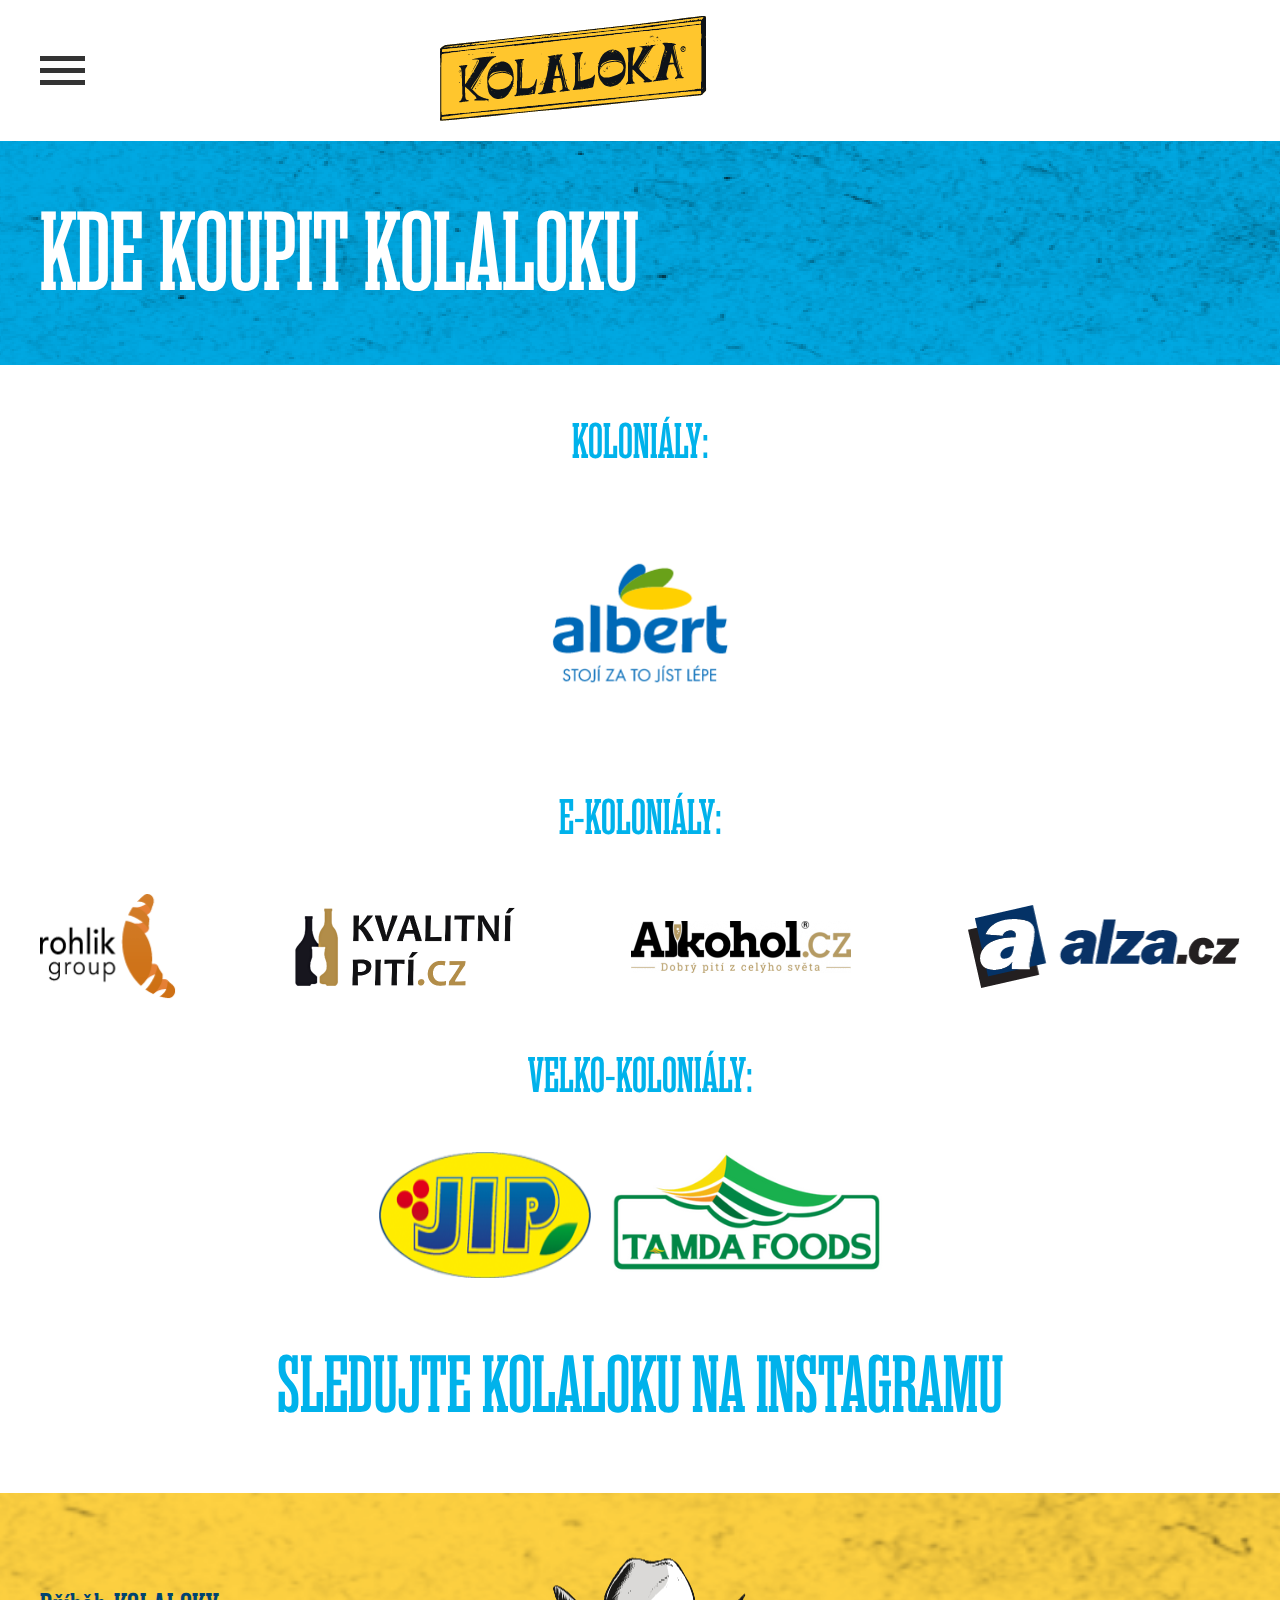
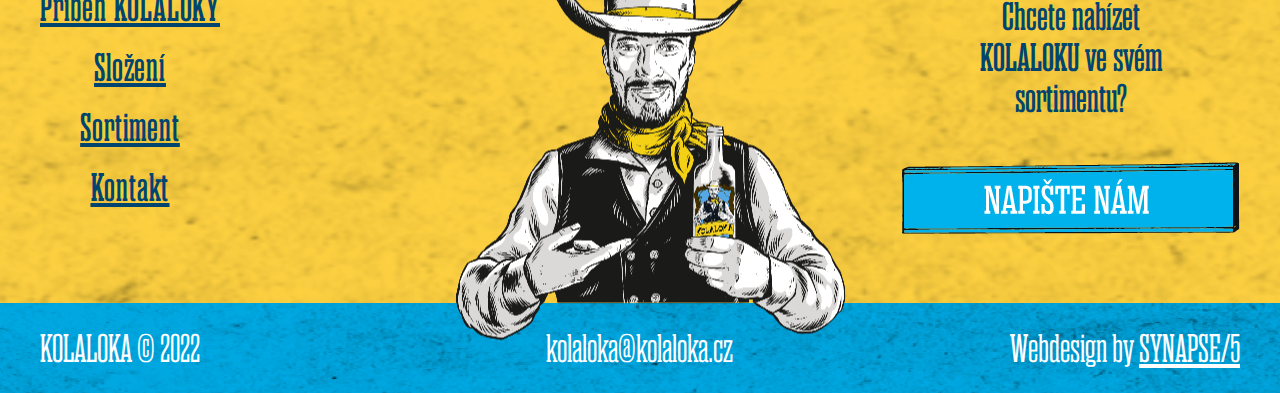
==== commit 5e3e79f2: "Add files via upload" ====
--- a/kde_koupit.html
+++ b/kde_koupit.html
@@ -20,6 +20,27 @@
 
 <!-- Navigace (i pro mobil) -->
 
+<!DOCTYPE html>
+<html>
+  <head>
+    <meta charset="UTF-8" />
+    <meta name="viewport" content="width=device-width, initial-scale=1" />
+    <script src="https://ajax.googleapis.com/ajax/libs/jquery/3.6.0/jquery.min.js"></script>
+    <link rel="stylesheet" href="./css/navbar.css" />
+    <link rel="stylesheet" href="./css/hamburger.css" />
+    <link rel="stylesheet" href="./css/global.css" />
+    <link rel="stylesheet" href="./css/fontsize.css" />
+    <link rel="stylesheet" href="./css/fontfamily.css" />
+    <link rel="stylesheet" href="./scss/footer.css">
+
+    <script src="./js/hamburger.js"></script>
+    <script src="./js/navbar.js"></script>
+    <script src="./js/navtoggle.js"></script>
+  </head>
+  <body style="max-width: 1920px; margin: auto;" onresize="resize()">
+
+<!-- Navigace (i pro mobil) -->
+
 <div class="menu_overlay" id="translatetoggle">
       <div class="divbodyborder">
         <div class="flexlist">
@@ -36,12 +57,12 @@
                   "
               /></a>
             </li>
-            <li class="list1"><a href="./pribeh.html">Pribeh značky</a></li>
-            <li class="list1"><a href="./kde_koupit.html"> Kde koupit</a></li>
-            <li class="list1"><a href="./kontakt.html">kontakt</a></li>
-            <li class="list1"><a href="./michane_napoje.html">michane napoje</a></li>
-            <li class="list1"><a href="./pripravujeme.html">pripravujeme</a></li>
-            <li class="list1"><a href="./produktova_karta.html">produktova karta</a></li>
+             <li class="list1"><a href="./pribeh.html" class="px40">Příběh značky</a></li>
+            <li class="list1"><a href="./produktova_karta.html" class="px40">produktová karta</a></li>
+            <li class="list1"><a href="./michane_napoje.html" class="px40">míchané nápoje</a></li>
+            <li class="list1"><a href="./pripravujeme.html" class="px40">připravujeme</a></li>
+            <li class="list1"><a href="./kde_koupit.html" class="px40">Kde koupit</a></li>
+            <li class="list1"><a href="./kontakt.html" class="px40">kontakt</a></li>
           </ul>
 
           <!-- <ul class="list">
@@ -102,7 +123,7 @@
 
 
 <div>
-  <img src="./public/logo.png" alt="kolaloka_logo">
+   <a href="./index.html"><img src="./public/logo.png" alt="kolaloka_logo"></a>
 </div>
 
 <div>
@@ -159,6 +180,17 @@
 </div>
 </section>
 
+
+<section style="width: 100%;">
+
+  <h2 style="text-align: center;
+font: normal normal 600 81px/81px Rama Slab M;
+letter-spacing: 0px;
+color: #00B2EB;
+opacity: 1;">SLEDUJTE KOLALOKU NA INSTAGRAMU</h2>
+
+</section>
+
 <section >
 
   <script src="https://apps.elfsight.com/p/platform.js" defer></script>
--- a/css/navbar.css
+++ b/css/navbar.css
@@ -1,191 +1,191 @@
-.menu_overlay {
-  width: 100%;
-  max-width: 1920px;
-  height: 100vh;
-  position: absolute;
-  overflow: hidden;
-  color: #fff;
-  z-index: 100;
-  transform: translateY(-100%);
-  transition: transform 0.5s ease;
-  background-color: #00B2EB;;
-  display: flex;
-  justify-content: center;
-  align-items: center;
-}
-.flexlist{
-  display: flex; 
-  flex-direction: row; 
-  justify-content: space-between;
-}
-.active{
-  max-width: 1920px;
-  width: 100%;
-  height: 100vh;
-  position: absolute;
-  overflow: hidden;
-  color: #fff;
-  z-index: 100;
-  transform: translateY(0%);
-  transition: transform 0.5s ease;
-  background-color: #00B2EB;;
-  display: flex;
-  justify-content: center;
-  align-items: center;
-}
-
-.list li {
-  list-style-type: none;
-  height: 90px;
-  width: 300px;
-  padding: 5px;
-  text-transform: uppercase;
- 
-  
-}
-
-.list a {
- 
-  font-family: "Rama Slab M";
-  font-weight: 500;
-  text-decoration: none;
-  color: #fff;
-  display: block;
-  border-bottom: 2px solid transparent;
-  transition: all 0.4s ease;
-}
-
-.list a:hover {
-  color: #000000;
-}
-
-.menu_overlay .fas {
-  position: absolute;
-  right: 20px;
-  top: 20px;
-  font-size: 2.5rem;
-  transition: all 0.3s ease;
-  z-index: 100;
-}
-.menu_overlay .fas:hover {
-  color: #222;
-  transform: scale(1.1) rotate(180deg);
-}
-
-.fas {
-  font-size: 2rem;
-  color: #222;
-}
-
-.fas:hover {
-  color: #222;
-}
-
-.listactive{
-  display: none;
-  cursor: pointer;
-}
-
-.list1{
-  display:block;
-  transition: .6s ease opacity,.6s ease transform;
-}
-
-.list2{
-  display:block;
-  transition: .6s ease opacity,.6s ease transform;
-}
-
-.list3{
-  display:block;
-  transition: .6s ease opacity,.6s ease transform;
-}
-
-
-
-@media (min-width: 451px) and (max-width: 1222px) {
-
-  .listactive{
-    display: block;
-  }
-  
-  .list1{
-    display:none;
-   
-  }
-  
-  .list2{
-    display:none;
-    
-  }
-  
-  .list3{
-    display:none;
-  }
-  
-    .list {
-      display: flex;
-      flex-direction: column;
-    }
-  
-  
-  
-    .flexlist{
-    display: flex; 
-    flex-direction: column; 
-    justify-content: center;
-  }
-  
-  .list li {
-  height: 35px;
-  }
-
-}
-
-@media screen and (max-width: 450px) {
-.listactive{
-  display: block;
-}
-
-.list1{
-  display:none;
- 
-}
-
-.list2{
-  display:none;
-  
-}
-
-.list3{
-  display:none;
-}
-
-  .list {
-    display: flex;
-    flex-direction: column;
-  }
-
-
-
-  .flexlist{
-  display: flex; 
-  flex-direction: column; 
-  justify-content: center;
-}
-
-.list li {
-height: 35px;
-}
-}
-
-
-@media (max-width:489px){
-  .nav{
-    grid-template-columns: 1fr !important;
-  }
-
-  .nav div{
-    margin-inline: auto;
-  }
+.menu_overlay {
+  width: 100%;
+  max-width: 1920px;
+  height: 100vh;
+  position: absolute;
+  overflow: hidden;
+  color: #fff;
+  z-index: 100;
+  transform: translateY(-100%);
+  transition: transform 0.5s ease;
+  background-color: #00B2EB;;
+  display: flex;
+  justify-content: center;
+  align-items: center;
+}
+.flexlist{
+  display: flex; 
+  flex-direction: row; 
+  justify-content: space-between;
+}
+.active{
+  max-width: 1920px;
+  width: 100%;
+  height: 100vh;
+  position: absolute;
+  overflow: hidden;
+  color: #fff;
+  z-index: 100;
+  transform: translateY(0%);
+  transition: transform 0.5s ease;
+  background-color: #00B2EB;;
+  display: flex;
+  justify-content: center;
+  align-items: center;
+}
+
+.list li {
+  list-style-type: none;
+  height: 90px;
+  width: 300px;
+  padding: 5px;
+  text-transform: uppercase;
+ 
+  
+}
+
+.list a {
+ 
+  font-family: "Rama Slab M";
+  font-weight: 500;
+  text-decoration: none;
+  color: #fff;
+  display: block;
+  border-bottom: 2px solid transparent;
+  transition: all 0.4s ease;
+}
+
+.list a:hover {
+  color: #000000;
+}
+
+.menu_overlay .fas {
+  position: absolute;
+  right: 20px;
+  top: 20px;
+  font-size: 2.5rem;
+  transition: all 0.3s ease;
+  z-index: 100;
+}
+.menu_overlay .fas:hover {
+  color: #222;
+  transform: scale(1.1) rotate(180deg);
+}
+
+.fas {
+  font-size: 2rem;
+  color: #222;
+}
+
+.fas:hover {
+  color: #222;
+}
+
+.listactive{
+  display: none;
+  cursor: pointer;
+}
+
+.list1{
+  display:block;
+  transition: .6s ease opacity,.6s ease transform;
+}
+
+.list2{
+  display:block;
+  transition: .6s ease opacity,.6s ease transform;
+}
+
+.list3{
+  display:block;
+  transition: .6s ease opacity,.6s ease transform;
+}
+
+
+
+@media (min-width: 451px) and (max-width: 1222px) {
+
+  .listactive{
+    display: block;
+  }
+  
+  .list1{
+    display:none;
+   
+  }
+  
+  .list2{
+    display:none;
+    
+  }
+  
+  .list3{
+    display:none;
+  }
+  
+    .list {
+      display: flex;
+      flex-direction: column;
+    }
+  
+  
+  
+    .flexlist{
+    display: flex; 
+    flex-direction: column; 
+    justify-content: center;
+  }
+  
+  .list li {
+  height: 35px;
+  }
+
+}
+
+@media screen and (max-width: 450px) {
+.listactive{
+  display: block;
+}
+
+.list1{
+  display:none;
+ 
+}
+
+.list2{
+  display:none;
+  
+}
+
+.list3{
+  display:none;
+}
+
+  .list {
+    display: flex;
+    flex-direction: column;
+  }
+
+
+
+  .flexlist{
+  display: flex; 
+  flex-direction: column; 
+  justify-content: center;
+}
+
+.list li {
+height: 35px;
+}
+}
+
+
+@media (max-width:489px){
+  .nav{
+    grid-template-columns: 1fr !important;
+  }
+
+  .nav div{
+    margin-inline: auto;
+  }
 }--- a/css/hamburger.css
+++ b/css/hamburger.css
@@ -1,121 +1,121 @@
-.container {
-  display: flex;
-  flex-direction: row;
-  justify-content: center;
-  padding-bottom: 0.5rem;
-
-}
-
-.container2 {
-  display: inline-block;
-  cursor: pointer;
-
-}
-
-.bar1,
-.bar2,
-.bar3 {
-  width: 45px;
-  height: 5px;
-  background-color: #333;
-  margin: 7px 0;
-  transition: 0.4s;
-}
-
-.change .bar1 {
-  -webkit-transform: rotate(-45deg) translate(-9px, 6px);
-  transform: rotate(-45deg) translate(-9px, 6px);
-  background-color: white;
-}
-
-.change .bar2 {
-  opacity: 0;
-}
-
-.change .bar3 {
-  -webkit-transform: rotate(45deg) translate(-8px, -8px);
-  transform: rotate(45deg) translate(-8px, -8px);
-  background-color: white;
-}
-
-@media (min-width: 1025px) and (max-width: 1280px) {
-}
-
-@media (min-width: 768px) and (max-width: 1024px) {
-}
-
-@media (min-width: 481px) and (max-width: 1100px) {
-  .container {
-    display: flex;
-    flex-direction: row;
-    justify-content: center;
-    padding-bottom: 0.5rem;
-  }
-
-  .container2 {
-    display: inline-block;
-    cursor: pointer;
-  }
-
-  .bar1,
-  .bar2,
-  .bar3 {
-    width: 45px;
-    height: 5px;
-    background-color: #333;
-    margin: 7px 0;
-    transition: 0.4s;
-  }
-
-  .change .bar1 {
-    -webkit-transform: rotate(-45deg) translate(-9px, 6px);
-    transform: rotate(-45deg) translate(-9px, 6px);
-  }
-
-  .change .bar2 {
-    opacity: 0;
-  }
-
-  .change .bar3 {
-    -webkit-transform: rotate(45deg) translate(-8px, -8px);
-    transform: rotate(45deg) translate(-8px, -8px);
-  }
-}
-
-@media (max-width: 480px) {
-  .container {
-    display: flex;
-    flex-direction: row;
-    justify-content: center;
-    padding-bottom: 0.5rem;
-  }
-
-  .container2 {
-    display: inline-block;
-    cursor: pointer;
-  }
-
-  .bar1,
-  .bar2,
-  .bar3 {
-    width: 45px;
-    height: 5px;
-    background-color: #333;
-    margin: 7px 0;
-    transition: 0.4s;
-  }
-
-  .change .bar1 {
-    -webkit-transform: rotate(-45deg) translate(-9px, 6px);
-    transform: rotate(-45deg) translate(-9px, 6px);
-  }
-
-  .change .bar2 {
-    opacity: 0;
-  }
-
-  .change .bar3 {
-    -webkit-transform: rotate(45deg) translate(-8px, -8px);
-    transform: rotate(45deg) translate(-8px, -8px);
-  }
+.container {
+  display: flex;
+  flex-direction: row;
+  justify-content: center;
+  padding-bottom: 0.5rem;
+
+}
+
+.container2 {
+  display: inline-block;
+  cursor: pointer;
+
+}
+
+.bar1,
+.bar2,
+.bar3 {
+  width: 45px;
+  height: 5px;
+  background-color: #333;
+  margin: 7px 0;
+  transition: 0.4s;
+}
+
+.change .bar1 {
+  -webkit-transform: rotate(-45deg) translate(-9px, 6px);
+  transform: rotate(-45deg) translate(-9px, 6px);
+  background-color: white;
+}
+
+.change .bar2 {
+  opacity: 0;
+}
+
+.change .bar3 {
+  -webkit-transform: rotate(45deg) translate(-8px, -8px);
+  transform: rotate(45deg) translate(-8px, -8px);
+  background-color: white;
+}
+
+@media (min-width: 1025px) and (max-width: 1280px) {
+}
+
+@media (min-width: 768px) and (max-width: 1024px) {
+}
+
+@media (min-width: 481px) and (max-width: 1100px) {
+  .container {
+    display: flex;
+    flex-direction: row;
+    justify-content: center;
+    padding-bottom: 0.5rem;
+  }
+
+  .container2 {
+    display: inline-block;
+    cursor: pointer;
+  }
+
+  .bar1,
+  .bar2,
+  .bar3 {
+    width: 45px;
+    height: 5px;
+    background-color: #333;
+    margin: 7px 0;
+    transition: 0.4s;
+  }
+
+  .change .bar1 {
+    -webkit-transform: rotate(-45deg) translate(-9px, 6px);
+    transform: rotate(-45deg) translate(-9px, 6px);
+  }
+
+  .change .bar2 {
+    opacity: 0;
+  }
+
+  .change .bar3 {
+    -webkit-transform: rotate(45deg) translate(-8px, -8px);
+    transform: rotate(45deg) translate(-8px, -8px);
+  }
+}
+
+@media (max-width: 480px) {
+  .container {
+    display: flex;
+    flex-direction: row;
+    justify-content: center;
+    padding-bottom: 0.5rem;
+  }
+
+  .container2 {
+    display: inline-block;
+    cursor: pointer;
+  }
+
+  .bar1,
+  .bar2,
+  .bar3 {
+    width: 45px;
+    height: 5px;
+    background-color: #333;
+    margin: 7px 0;
+    transition: 0.4s;
+  }
+
+  .change .bar1 {
+    -webkit-transform: rotate(-45deg) translate(-9px, 6px);
+    transform: rotate(-45deg) translate(-9px, 6px);
+  }
+
+  .change .bar2 {
+    opacity: 0;
+  }
+
+  .change .bar3 {
+    -webkit-transform: rotate(45deg) translate(-8px, -8px);
+    transform: rotate(45deg) translate(-8px, -8px);
+  }
 }--- a/css/global.css
+++ b/css/global.css
@@ -1,98 +1,98 @@
-@font-face {
-  font-family: 'Rama Slab M';
-  src: url('../fonts/Rama\ Slab\ M\ W03\ Bold.ttf') format('opentype');
-  font-weight: bold;
-}
-
-@font-face {
-  font-family: 'Rama Slab M';
-  src: url('../fonts/Rama\ Slab\ M\ W03\ SemiBold.ttf') format('opentype');
-  font-weight: 700;
-}
-
-@font-face {
-  font-family: 'Rama Slab M';
-  src: url('../fonts/Rama\ Slab\ M\ W03\ Regular.ttf') format('opentype');
-  font-weight: 500;
-}
-
-@font-face {
-  font-family: 'Rama Slab M';
-  src: url('../fonts/Rama\ Slab\ M\ W03\ Light.ttf') format('opentype');
-  font-weight: 400;
-}
-
-@font-face {
-  font-family: 'Rama Slab E';
-  src: url('../fonts/Rama\ Slab\ E\ W01\ Regular.ttf') format('opentype');
-  font-weight: 500;
-}
-
-@font-face {
-  font-family: 'Helvetica Now Display';
-  src: url('../fonts/HelveticaNowDisplay-Regular.ttf') format('opentype');
-  font-weight: bold;
-}
-
-@font-face {
-  font-family: 'Helvetica Now Display';
-  src: url('../fonts/HelveticaNowDisplay-Regular.ttf') format('opentype');
-  font-weight: 500;
-}
-
-
-.rama_bold{
-  font-family: 'Rama Slab M';
-  font-weight: bold;
-}
-
-.rama_semibold{
-font-family: 'Rama Slab M';
-  font-weight: 600;
-}
-
-.rama_regular{
-font-family: 'Rama Slab M';
-  font-weight: 500;
-}
-
-.rama_light{
-font-family: 'Rama Slab M';
-  font-weight: 400;
-}
-
-.element_border {
-  width: 1200px;
-  margin: auto;
-  align-content: center;
-}
-
-body {
-  margin: auto;
-  padding: 0;
-  overflow-x: hidden;
-}
-
-@media (min-width: 1024px) and (max-width: 1250px) {
-  .element_border {
-    width: 95.5%;
-  }
-}
-
-@media (min-width: 768px) and (max-width: 1024px) {
-  .element_border {
-    width: 82.5%;
-  }
-}
-
-@media (min-width: 481px) and (max-width: 767px) {
-  .element_border {
-    width: 92.5%;
-  }
-}
-
-@media (max-width: 480px) {
-  .element_border {
-    width: 92.5%;
-  }
+@font-face {
+  font-family: 'Rama Slab M';
+  src: url('../fonts/Rama\ Slab\ M\ W03\ Bold.ttf') format('opentype');
+  font-weight: bold;
+}
+
+@font-face {
+  font-family: 'Rama Slab M';
+  src: url('../fonts/Rama\ Slab\ M\ W03\ SemiBold.ttf') format('opentype');
+  font-weight: 700;
+}
+
+@font-face {
+  font-family: 'Rama Slab M';
+  src: url('../fonts/Rama\ Slab\ M\ W03\ Regular.ttf') format('opentype');
+  font-weight: 500;
+}
+
+@font-face {
+  font-family: 'Rama Slab M';
+  src: url('../fonts/Rama\ Slab\ M\ W03\ Light.ttf') format('opentype');
+  font-weight: 400;
+}
+
+@font-face {
+  font-family: 'Rama Slab E';
+  src: url('../fonts/Rama\ Slab\ E\ W01\ Regular.ttf') format('opentype');
+  font-weight: 500;
+}
+
+@font-face {
+  font-family: 'Helvetica Now Display';
+  src: url('../fonts/HelveticaNowDisplay-Regular.ttf') format('opentype');
+  font-weight: bold;
+}
+
+@font-face {
+  font-family: 'Helvetica Now Display';
+  src: url('../fonts/HelveticaNowDisplay-Regular.ttf') format('opentype');
+  font-weight: 500;
+}
+
+
+.rama_bold{
+  font-family: 'Rama Slab M';
+  font-weight: bold;
+}
+
+.rama_semibold{
+font-family: 'Rama Slab M';
+  font-weight: 600;
+}
+
+.rama_regular{
+font-family: 'Rama Slab M';
+  font-weight: 500;
+}
+
+.rama_light{
+font-family: 'Rama Slab M';
+  font-weight: 400;
+}
+
+.element_border {
+  width: 1200px;
+  margin: auto;
+  align-content: center;
+}
+
+body {
+  margin: auto;
+  padding: 0;
+  overflow-x: hidden;
+}
+
+@media (min-width: 1024px) and (max-width: 1250px) {
+  .element_border {
+    width: 95.5%;
+  }
+}
+
+@media (min-width: 768px) and (max-width: 1024px) {
+  .element_border {
+    width: 82.5%;
+  }
+}
+
+@media (min-width: 481px) and (max-width: 767px) {
+  .element_border {
+    width: 92.5%;
+  }
+}
+
+@media (max-width: 480px) {
+  .element_border {
+    width: 92.5%;
+  }
 }--- a/css/navbar.css
+++ b/css/navbar.css
@@ -1,191 +1,191 @@
-.menu_overlay {
-  width: 100%;
-  max-width: 1920px;
-  height: 100vh;
-  position: absolute;
-  overflow: hidden;
-  color: #fff;
-  z-index: 100;
-  transform: translateY(-100%);
-  transition: transform 0.5s ease;
-  background-color: #00B2EB;;
-  display: flex;
-  justify-content: center;
-  align-items: center;
-}
-.flexlist{
-  display: flex; 
-  flex-direction: row; 
-  justify-content: space-between;
-}
-.active{
-  max-width: 1920px;
-  width: 100%;
-  height: 100vh;
-  position: absolute;
-  overflow: hidden;
-  color: #fff;
-  z-index: 100;
-  transform: translateY(0%);
-  transition: transform 0.5s ease;
-  background-color: #00B2EB;;
-  display: flex;
-  justify-content: center;
-  align-items: center;
-}
-
-.list li {
-  list-style-type: none;
-  height: 90px;
-  width: 300px;
-  padding: 5px;
-  text-transform: uppercase;
- 
-  
-}
-
-.list a {
- 
-  font-family: "Rama Slab M";
-  font-weight: 500;
-  text-decoration: none;
-  color: #fff;
-  display: block;
-  border-bottom: 2px solid transparent;
-  transition: all 0.4s ease;
-}
-
-.list a:hover {
-  color: #000000;
-}
-
-.menu_overlay .fas {
-  position: absolute;
-  right: 20px;
-  top: 20px;
-  font-size: 2.5rem;
-  transition: all 0.3s ease;
-  z-index: 100;
-}
-.menu_overlay .fas:hover {
-  color: #222;
-  transform: scale(1.1) rotate(180deg);
-}
-
-.fas {
-  font-size: 2rem;
-  color: #222;
-}
-
-.fas:hover {
-  color: #222;
-}
-
-.listactive{
-  display: none;
-  cursor: pointer;
-}
-
-.list1{
-  display:block;
-  transition: .6s ease opacity,.6s ease transform;
-}
-
-.list2{
-  display:block;
-  transition: .6s ease opacity,.6s ease transform;
-}
-
-.list3{
-  display:block;
-  transition: .6s ease opacity,.6s ease transform;
-}
-
-
-
-@media (min-width: 451px) and (max-width: 1222px) {
-
-  .listactive{
-    display: block;
-  }
-  
-  .list1{
-    display:none;
-   
-  }
-  
-  .list2{
-    display:none;
-    
-  }
-  
-  .list3{
-    display:none;
-  }
-  
-    .list {
-      display: flex;
-      flex-direction: column;
-    }
-  
-  
-  
-    .flexlist{
-    display: flex; 
-    flex-direction: column; 
-    justify-content: center;
-  }
-  
-  .list li {
-  height: 35px;
-  }
-
-}
-
-@media screen and (max-width: 450px) {
-.listactive{
-  display: block;
-}
-
-.list1{
-  display:none;
- 
-}
-
-.list2{
-  display:none;
-  
-}
-
-.list3{
-  display:none;
-}
-
-  .list {
-    display: flex;
-    flex-direction: column;
-  }
-
-
-
-  .flexlist{
-  display: flex; 
-  flex-direction: column; 
-  justify-content: center;
-}
-
-.list li {
-height: 35px;
-}
-}
-
-
-@media (max-width:489px){
-  .nav{
-    grid-template-columns: 1fr !important;
-  }
-
-  .nav div{
-    margin-inline: auto;
-  }
+.menu_overlay {
+  width: 100%;
+  max-width: 1920px;
+  height: 100vh;
+  position: absolute;
+  overflow: hidden;
+  color: #fff;
+  z-index: 100;
+  transform: translateY(-100%);
+  transition: transform 0.5s ease;
+  background-color: #00B2EB;;
+  display: flex;
+  justify-content: center;
+  align-items: center;
+}
+.flexlist{
+  display: flex; 
+  flex-direction: row; 
+  justify-content: space-between;
+}
+.active{
+  max-width: 1920px;
+  width: 100%;
+  height: 100vh;
+  position: absolute;
+  overflow: hidden;
+  color: #fff;
+  z-index: 100;
+  transform: translateY(0%);
+  transition: transform 0.5s ease;
+  background-color: #00B2EB;;
+  display: flex;
+  justify-content: center;
+  align-items: center;
+}
+
+.list li {
+  list-style-type: none;
+  height: 90px;
+  width: 300px;
+  padding: 5px;
+  text-transform: uppercase;
+ 
+  
+}
+
+.list a {
+ 
+  font-family: "Rama Slab M";
+  font-weight: 500;
+  text-decoration: none;
+  color: #fff;
+  display: block;
+  border-bottom: 2px solid transparent;
+  transition: all 0.4s ease;
+}
+
+.list a:hover {
+  color: #000000;
+}
+
+.menu_overlay .fas {
+  position: absolute;
+  right: 20px;
+  top: 20px;
+  font-size: 2.5rem;
+  transition: all 0.3s ease;
+  z-index: 100;
+}
+.menu_overlay .fas:hover {
+  color: #222;
+  transform: scale(1.1) rotate(180deg);
+}
+
+.fas {
+  font-size: 2rem;
+  color: #222;
+}
+
+.fas:hover {
+  color: #222;
+}
+
+.listactive{
+  display: none;
+  cursor: pointer;
+}
+
+.list1{
+  display:block;
+  transition: .6s ease opacity,.6s ease transform;
+}
+
+.list2{
+  display:block;
+  transition: .6s ease opacity,.6s ease transform;
+}
+
+.list3{
+  display:block;
+  transition: .6s ease opacity,.6s ease transform;
+}
+
+
+
+@media (min-width: 451px) and (max-width: 1222px) {
+
+  .listactive{
+    display: block;
+  }
+  
+  .list1{
+    display:none;
+   
+  }
+  
+  .list2{
+    display:none;
+    
+  }
+  
+  .list3{
+    display:none;
+  }
+  
+    .list {
+      display: flex;
+      flex-direction: column;
+    }
+  
+  
+  
+    .flexlist{
+    display: flex; 
+    flex-direction: column; 
+    justify-content: center;
+  }
+  
+  .list li {
+  height: 35px;
+  }
+
+}
+
+@media screen and (max-width: 450px) {
+.listactive{
+  display: block;
+}
+
+.list1{
+  display:none;
+ 
+}
+
+.list2{
+  display:none;
+  
+}
+
+.list3{
+  display:none;
+}
+
+  .list {
+    display: flex;
+    flex-direction: column;
+  }
+
+
+
+  .flexlist{
+  display: flex; 
+  flex-direction: column; 
+  justify-content: center;
+}
+
+.list li {
+height: 35px;
+}
+}
+
+
+@media (max-width:489px){
+  .nav{
+    grid-template-columns: 1fr !important;
+  }
+
+  .nav div{
+    margin-inline: auto;
+  }
 }--- a/css/hamburger.css
+++ b/css/hamburger.css
@@ -1,121 +1,121 @@
-.container {
-  display: flex;
-  flex-direction: row;
-  justify-content: center;
-  padding-bottom: 0.5rem;
-
-}
-
-.container2 {
-  display: inline-block;
-  cursor: pointer;
-
-}
-
-.bar1,
-.bar2,
-.bar3 {
-  width: 45px;
-  height: 5px;
-  background-color: #333;
-  margin: 7px 0;
-  transition: 0.4s;
-}
-
-.change .bar1 {
-  -webkit-transform: rotate(-45deg) translate(-9px, 6px);
-  transform: rotate(-45deg) translate(-9px, 6px);
-  background-color: white;
-}
-
-.change .bar2 {
-  opacity: 0;
-}
-
-.change .bar3 {
-  -webkit-transform: rotate(45deg) translate(-8px, -8px);
-  transform: rotate(45deg) translate(-8px, -8px);
-  background-color: white;
-}
-
-@media (min-width: 1025px) and (max-width: 1280px) {
-}
-
-@media (min-width: 768px) and (max-width: 1024px) {
-}
-
-@media (min-width: 481px) and (max-width: 1100px) {
-  .container {
-    display: flex;
-    flex-direction: row;
-    justify-content: center;
-    padding-bottom: 0.5rem;
-  }
-
-  .container2 {
-    display: inline-block;
-    cursor: pointer;
-  }
-
-  .bar1,
-  .bar2,
-  .bar3 {
-    width: 45px;
-    height: 5px;
-    background-color: #333;
-    margin: 7px 0;
-    transition: 0.4s;
-  }
-
-  .change .bar1 {
-    -webkit-transform: rotate(-45deg) translate(-9px, 6px);
-    transform: rotate(-45deg) translate(-9px, 6px);
-  }
-
-  .change .bar2 {
-    opacity: 0;
-  }
-
-  .change .bar3 {
-    -webkit-transform: rotate(45deg) translate(-8px, -8px);
-    transform: rotate(45deg) translate(-8px, -8px);
-  }
-}
-
-@media (max-width: 480px) {
-  .container {
-    display: flex;
-    flex-direction: row;
-    justify-content: center;
-    padding-bottom: 0.5rem;
-  }
-
-  .container2 {
-    display: inline-block;
-    cursor: pointer;
-  }
-
-  .bar1,
-  .bar2,
-  .bar3 {
-    width: 45px;
-    height: 5px;
-    background-color: #333;
-    margin: 7px 0;
-    transition: 0.4s;
-  }
-
-  .change .bar1 {
-    -webkit-transform: rotate(-45deg) translate(-9px, 6px);
-    transform: rotate(-45deg) translate(-9px, 6px);
-  }
-
-  .change .bar2 {
-    opacity: 0;
-  }
-
-  .change .bar3 {
-    -webkit-transform: rotate(45deg) translate(-8px, -8px);
-    transform: rotate(45deg) translate(-8px, -8px);
-  }
+.container {
+  display: flex;
+  flex-direction: row;
+  justify-content: center;
+  padding-bottom: 0.5rem;
+
+}
+
+.container2 {
+  display: inline-block;
+  cursor: pointer;
+
+}
+
+.bar1,
+.bar2,
+.bar3 {
+  width: 45px;
+  height: 5px;
+  background-color: #333;
+  margin: 7px 0;
+  transition: 0.4s;
+}
+
+.change .bar1 {
+  -webkit-transform: rotate(-45deg) translate(-9px, 6px);
+  transform: rotate(-45deg) translate(-9px, 6px);
+  background-color: white;
+}
+
+.change .bar2 {
+  opacity: 0;
+}
+
+.change .bar3 {
+  -webkit-transform: rotate(45deg) translate(-8px, -8px);
+  transform: rotate(45deg) translate(-8px, -8px);
+  background-color: white;
+}
+
+@media (min-width: 1025px) and (max-width: 1280px) {
+}
+
+@media (min-width: 768px) and (max-width: 1024px) {
+}
+
+@media (min-width: 481px) and (max-width: 1100px) {
+  .container {
+    display: flex;
+    flex-direction: row;
+    justify-content: center;
+    padding-bottom: 0.5rem;
+  }
+
+  .container2 {
+    display: inline-block;
+    cursor: pointer;
+  }
+
+  .bar1,
+  .bar2,
+  .bar3 {
+    width: 45px;
+    height: 5px;
+    background-color: #333;
+    margin: 7px 0;
+    transition: 0.4s;
+  }
+
+  .change .bar1 {
+    -webkit-transform: rotate(-45deg) translate(-9px, 6px);
+    transform: rotate(-45deg) translate(-9px, 6px);
+  }
+
+  .change .bar2 {
+    opacity: 0;
+  }
+
+  .change .bar3 {
+    -webkit-transform: rotate(45deg) translate(-8px, -8px);
+    transform: rotate(45deg) translate(-8px, -8px);
+  }
+}
+
+@media (max-width: 480px) {
+  .container {
+    display: flex;
+    flex-direction: row;
+    justify-content: center;
+    padding-bottom: 0.5rem;
+  }
+
+  .container2 {
+    display: inline-block;
+    cursor: pointer;
+  }
+
+  .bar1,
+  .bar2,
+  .bar3 {
+    width: 45px;
+    height: 5px;
+    background-color: #333;
+    margin: 7px 0;
+    transition: 0.4s;
+  }
+
+  .change .bar1 {
+    -webkit-transform: rotate(-45deg) translate(-9px, 6px);
+    transform: rotate(-45deg) translate(-9px, 6px);
+  }
+
+  .change .bar2 {
+    opacity: 0;
+  }
+
+  .change .bar3 {
+    -webkit-transform: rotate(45deg) translate(-8px, -8px);
+    transform: rotate(45deg) translate(-8px, -8px);
+  }
 }--- a/css/global.css
+++ b/css/global.css
@@ -1,98 +1,98 @@
-@font-face {
-  font-family: 'Rama Slab M';
-  src: url('../fonts/Rama\ Slab\ M\ W03\ Bold.ttf') format('opentype');
-  font-weight: bold;
-}
-
-@font-face {
-  font-family: 'Rama Slab M';
-  src: url('../fonts/Rama\ Slab\ M\ W03\ SemiBold.ttf') format('opentype');
-  font-weight: 700;
-}
-
-@font-face {
-  font-family: 'Rama Slab M';
-  src: url('../fonts/Rama\ Slab\ M\ W03\ Regular.ttf') format('opentype');
-  font-weight: 500;
-}
-
-@font-face {
-  font-family: 'Rama Slab M';
-  src: url('../fonts/Rama\ Slab\ M\ W03\ Light.ttf') format('opentype');
-  font-weight: 400;
-}
-
-@font-face {
-  font-family: 'Rama Slab E';
-  src: url('../fonts/Rama\ Slab\ E\ W01\ Regular.ttf') format('opentype');
-  font-weight: 500;
-}
-
-@font-face {
-  font-family: 'Helvetica Now Display';
-  src: url('../fonts/HelveticaNowDisplay-Regular.ttf') format('opentype');
-  font-weight: bold;
-}
-
-@font-face {
-  font-family: 'Helvetica Now Display';
-  src: url('../fonts/HelveticaNowDisplay-Regular.ttf') format('opentype');
-  font-weight: 500;
-}
-
-
-.rama_bold{
-  font-family: 'Rama Slab M';
-  font-weight: bold;
-}
-
-.rama_semibold{
-font-family: 'Rama Slab M';
-  font-weight: 600;
-}
-
-.rama_regular{
-font-family: 'Rama Slab M';
-  font-weight: 500;
-}
-
-.rama_light{
-font-family: 'Rama Slab M';
-  font-weight: 400;
-}
-
-.element_border {
-  width: 1200px;
-  margin: auto;
-  align-content: center;
-}
-
-body {
-  margin: auto;
-  padding: 0;
-  overflow-x: hidden;
-}
-
-@media (min-width: 1024px) and (max-width: 1250px) {
-  .element_border {
-    width: 95.5%;
-  }
-}
-
-@media (min-width: 768px) and (max-width: 1024px) {
-  .element_border {
-    width: 82.5%;
-  }
-}
-
-@media (min-width: 481px) and (max-width: 767px) {
-  .element_border {
-    width: 92.5%;
-  }
-}
-
-@media (max-width: 480px) {
-  .element_border {
-    width: 92.5%;
-  }
+@font-face {
+  font-family: 'Rama Slab M';
+  src: url('../fonts/Rama\ Slab\ M\ W03\ Bold.ttf') format('opentype');
+  font-weight: bold;
+}
+
+@font-face {
+  font-family: 'Rama Slab M';
+  src: url('../fonts/Rama\ Slab\ M\ W03\ SemiBold.ttf') format('opentype');
+  font-weight: 700;
+}
+
+@font-face {
+  font-family: 'Rama Slab M';
+  src: url('../fonts/Rama\ Slab\ M\ W03\ Regular.ttf') format('opentype');
+  font-weight: 500;
+}
+
+@font-face {
+  font-family: 'Rama Slab M';
+  src: url('../fonts/Rama\ Slab\ M\ W03\ Light.ttf') format('opentype');
+  font-weight: 400;
+}
+
+@font-face {
+  font-family: 'Rama Slab E';
+  src: url('../fonts/Rama\ Slab\ E\ W01\ Regular.ttf') format('opentype');
+  font-weight: 500;
+}
+
+@font-face {
+  font-family: 'Helvetica Now Display';
+  src: url('../fonts/HelveticaNowDisplay-Regular.ttf') format('opentype');
+  font-weight: bold;
+}
+
+@font-face {
+  font-family: 'Helvetica Now Display';
+  src: url('../fonts/HelveticaNowDisplay-Regular.ttf') format('opentype');
+  font-weight: 500;
+}
+
+
+.rama_bold{
+  font-family: 'Rama Slab M';
+  font-weight: bold;
+}
+
+.rama_semibold{
+font-family: 'Rama Slab M';
+  font-weight: 600;
+}
+
+.rama_regular{
+font-family: 'Rama Slab M';
+  font-weight: 500;
+}
+
+.rama_light{
+font-family: 'Rama Slab M';
+  font-weight: 400;
+}
+
+.element_border {
+  width: 1200px;
+  margin: auto;
+  align-content: center;
+}
+
+body {
+  margin: auto;
+  padding: 0;
+  overflow-x: hidden;
+}
+
+@media (min-width: 1024px) and (max-width: 1250px) {
+  .element_border {
+    width: 95.5%;
+  }
+}
+
+@media (min-width: 768px) and (max-width: 1024px) {
+  .element_border {
+    width: 82.5%;
+  }
+}
+
+@media (min-width: 481px) and (max-width: 767px) {
+  .element_border {
+    width: 92.5%;
+  }
+}
+
+@media (max-width: 480px) {
+  .element_border {
+    width: 92.5%;
+  }
 }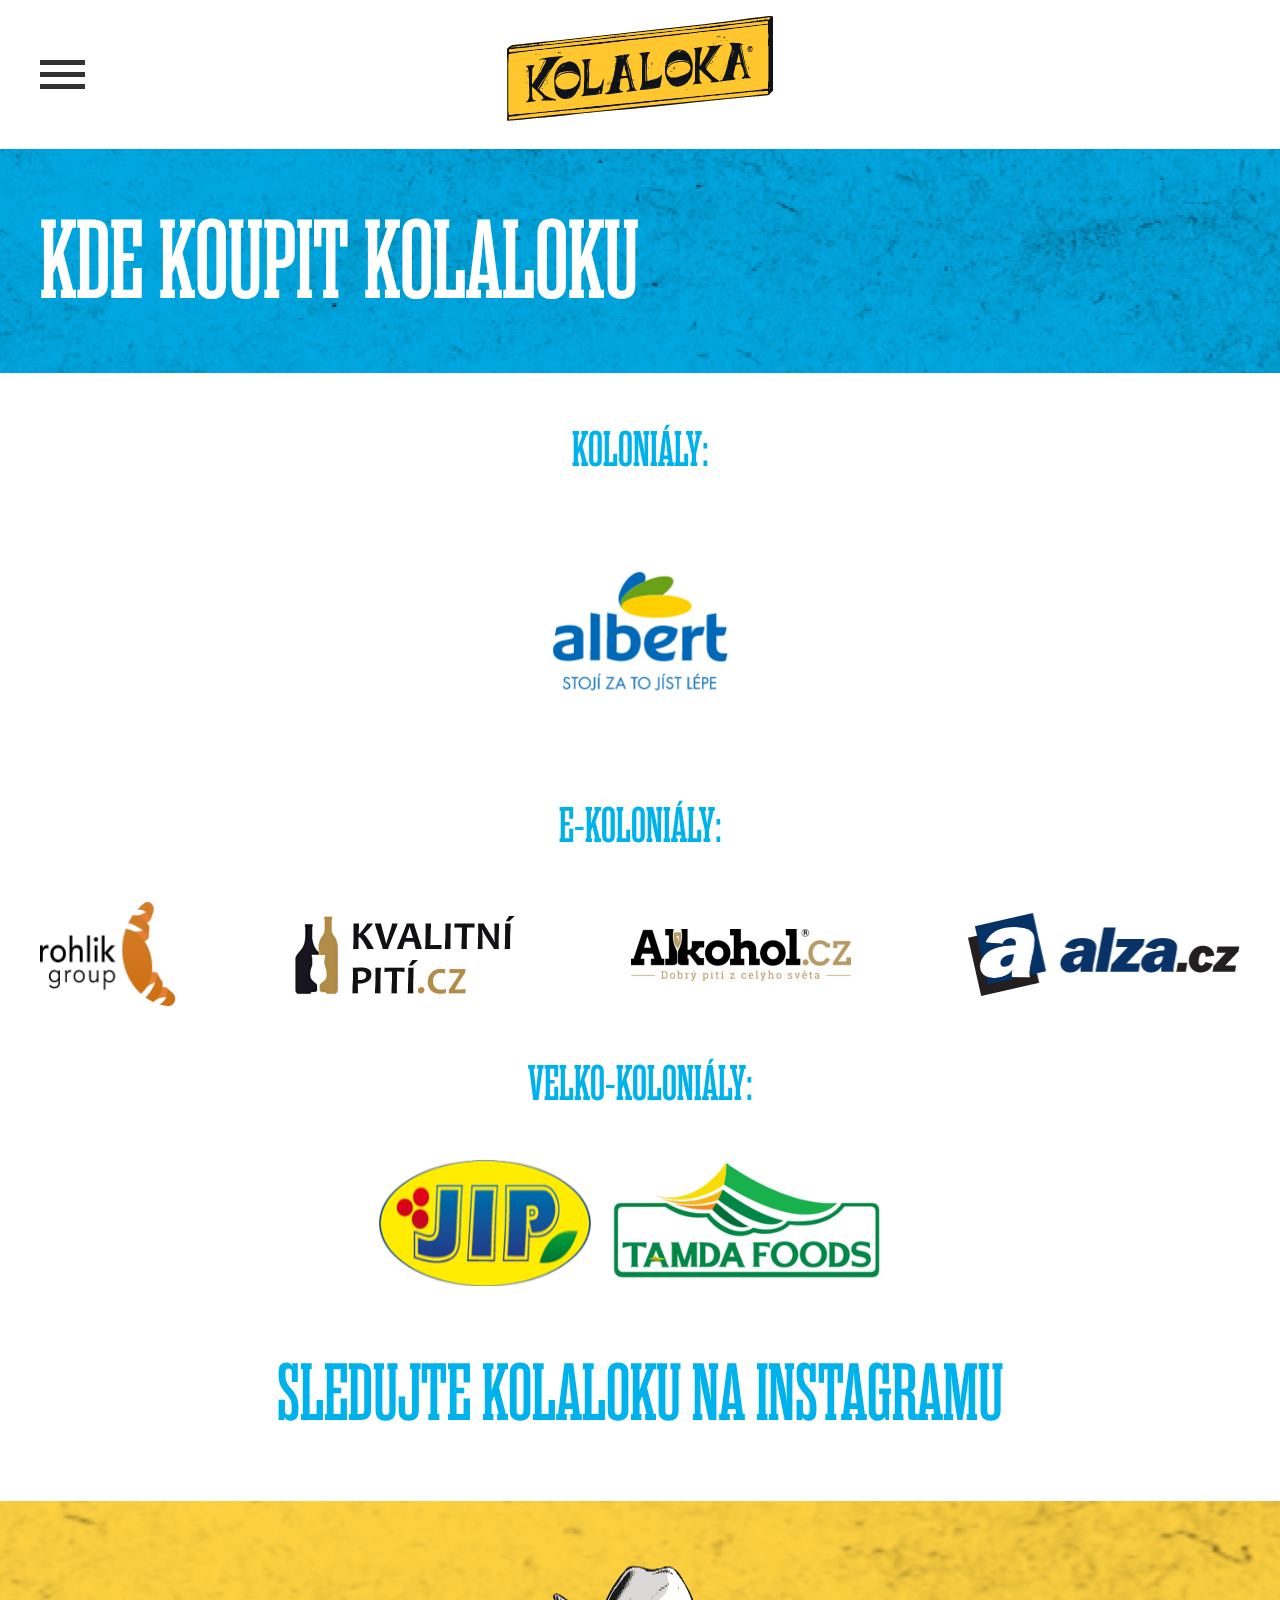
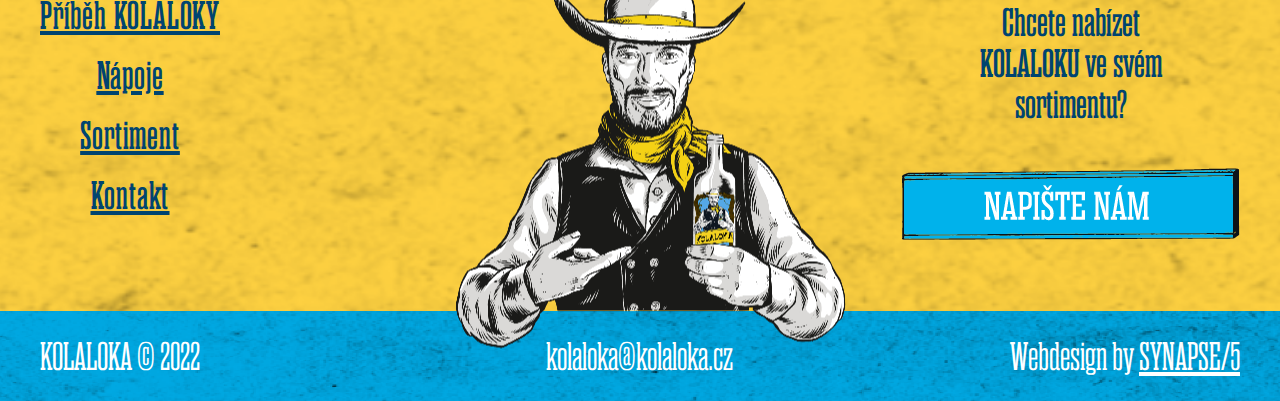
==== commit c894e5b6: "Add files via upload" ====
--- a/kde_koupit.html
+++ b/kde_koupit.html
@@ -4,6 +4,7 @@
     <meta charset="UTF-8" />
     <meta name="viewport" content="width=device-width, initial-scale=1" />
     <script src="https://ajax.googleapis.com/ajax/libs/jquery/3.6.0/jquery.min.js"></script>
+    <!-- Google tag (gtag.js) --> <script async src="https://www.googletagmanager.com/gtag/js?id=G-JW33ENEBDN"></script> <script> window.dataLayer = window.dataLayer || []; function gtag(){dataLayer.push(arguments);} gtag('js', new Date()); gtag('config', 'G-JW33ENEBDN'); </script>
     <link rel="stylesheet" href="./css/navbar.css" />
     <link rel="stylesheet" href="./css/hamburger.css" />
     <link rel="stylesheet" href="./css/global.css" />
@@ -12,6 +13,7 @@
     <link rel="stylesheet" href="./scss/kontakty.css" />
     <link rel="stylesheet" href="./scss/footer.css">
     <link rel="stylesheet" href="./scss/kde_koupit.css">
+    <link rel="stylesheet" href="./scss/index.css" />
     <script src="./js/hamburger.js"></script>
     <script src="./js/navbar.js"></script>
     <script src="./js/navtoggle.js"></script>
@@ -19,45 +21,12 @@
   <body style="max-width: 1920px; margin: auto; " onresize="resize()">
 
 <!-- Navigace (i pro mobil) -->
-
-<!DOCTYPE html>
-<html>
-  <head>
-    <meta charset="UTF-8" />
-    <meta name="viewport" content="width=device-width, initial-scale=1" />
-    <script src="https://ajax.googleapis.com/ajax/libs/jquery/3.6.0/jquery.min.js"></script>
-    <link rel="stylesheet" href="./css/navbar.css" />
-    <link rel="stylesheet" href="./css/hamburger.css" />
-    <link rel="stylesheet" href="./css/global.css" />
-    <link rel="stylesheet" href="./css/fontsize.css" />
-    <link rel="stylesheet" href="./css/fontfamily.css" />
-    <link rel="stylesheet" href="./scss/footer.css">
-
-    <script src="./js/hamburger.js"></script>
-    <script src="./js/navbar.js"></script>
-    <script src="./js/navtoggle.js"></script>
-  </head>
-  <body style="max-width: 1920px; margin: auto;" onresize="resize()">
-
-<!-- Navigace (i pro mobil) -->
-
 <div class="menu_overlay" id="translatetoggle">
       <div class="divbodyborder">
         <div class="flexlist">
           <ul class="list">
-            <li class="listactive">
-              <a onclick="toggle(1);"
-                >KATEGORIE
-                <img
-                  src="./public/arrowrev.svg"
-                  style="
-                    z-index: 101;
-                    padding-left: 1rem;
-                    padding-bottom: 0.3rem;
-                  "
-              /></a>
-            </li>
-             <li class="list1"><a href="./pribeh.html" class="px40">Příběh značky</a></li>
+            
+            <li class="list1"><a href="./pribeh.html" class="px40">Příběh značky</a></li>
             <li class="list1"><a href="./produktova_karta.html" class="px40">produktová karta</a></li>
             <li class="list1"><a href="./michane_napoje.html" class="px40">míchané nápoje</a></li>
             <li class="list1"><a href="./pripravujeme.html" class="px40">připravujeme</a></li>
@@ -112,7 +81,8 @@
     </div>
 
 
-<nav style="display: grid; grid-template-columns: 1fr 1fr 1fr; padding-top: 1rem; padding-bottom: 1rem;" class="element_border">
+
+<nav style="display: grid; grid-template-columns: 1fr 1fr 1fr; padding-top: 1rem; padding-bottom: 1rem;" class="element_border gridik">
 
 
         <div class="container2" onclick="myFunction(this)" style="z-index: 101; margin-top: auto; margin-bottom: auto;">
@@ -122,7 +92,7 @@
         </div>
 
 
-<div>
+<div class="container">
    <a href="./index.html"><img src="./public/logo.png" alt="kolaloka_logo"></a>
 </div>
 
@@ -135,12 +105,13 @@
 
 <!-- Indexový header (jiný naž na podstránkách) -->
 <section style="display: flex; justify-content: center; align-items: center;">
-  <img src="./public/header_pages.png" alt="">
+  <img src="./public/header_pages.png" style="width: 100%;
+  height: 224px;" alt="">
   <div style="position: absolute; margin-inline: auto; " class="element_border">
     <h2 style="text-align: left;
     font: normal normal 600 112px/112px Rama Slab M;
     letter-spacing: 0px;
-    color: #FFFFFF; text-transform: uppercase;">kde koupit kolaloku</h2>
+    color: #FFFFFF; text-transform: uppercase;" class="maintext cetnterr">kde koupit kolaloku</h2>
   </div>
 </section>
 </div>
@@ -194,7 +165,7 @@
 <section >
 
   <script src="https://apps.elfsight.com/p/platform.js" defer></script>
-  <div class="elfsight-app-4f81e136-1b30-4024-91cf-b7df3ff187b0"></div>
+  <div class="elfsight-app-8cf743a6-0d24-454d-bed5-8ac717d57ab4"></div>
 
 </section>
 
@@ -202,11 +173,11 @@
 <!-- footer sekce -->
 <img src="./public/footerbg.png" alt="" class="footer_bg">
 <section class="element_border footer_section" >
-<div class="rama_semibold footer_section_1">
-  <a href="" style="color: #004470;">Příběh KOLALOKY</a>
-   <a href="" style="color: #004470;">Složení</a>
-    <a href="" style="color: #004470;">Sortiment</a>
-     <a href="" style="color: #004470;">Kontakt</a>
+<div class="rama_semibold footer_section_1 ">
+  <a href="./pribeh.html" style="color: #004470;">Příběh KOLALOKY</a>
+   <a href="./michane_napoje.html" style="color: #004470;">Nápoje</a>
+    <a href="./produktova_karta.html" style="color: #004470;">Sortiment</a>
+     <a href="./kontakt.html" style="color: #004470;">Kontakt</a>
 </div>
 
  <div class="footer_section_2">
@@ -217,9 +188,8 @@
 >
   <h2 style="
 font-size: 40px;
-
 color: #004470;" class="rama_semibold ">Chcete nabízet KOLALOKU ve svém sortimentu?</h2>
-  <img src="./public/footerbutton.png" alt="">
+  <a href="./kontakt.html"><img src="./public/footerbutton.png" alt=""></a>
 </div>
 </section>
   
@@ -227,8 +197,8 @@
 <img src="./public/copyrightbg.png" alt="" class="copyright_img">
 <footer class="element_border copyright">
 
-  <h2 class="cp1 rama_r px40"> KOLALOKA © 2022 </h2>
-  <h2 class="cp2 rama_r px40"> kolaloka@kolaloka.cz</h2>
+<h2 class="cp1 rama_r px40" > KOLALOKA © 2022 </h2>
+  <h2 class="cp2 rama_r px40" ><a href="mailto:kolaloka@kolaloka.cz" style="color: white; text-decoration:none">kolaloka@kolaloka.cz</a> </h2>
   <h2 class="cp3 rama_r px40">Webdesign by <a href="https://www.synapse5.com/">SYNAPSE/5</a></h2>
 
 </footer>
--- a/css/navbar.css
+++ b/css/navbar.css
@@ -1,3 +1,7 @@
+.button_card h3{
+  font-family: 'Rama Slab E' !important;
+}
+
 .menu_overlay {
   width: 100%;
   max-width: 1920px;
@@ -37,7 +41,7 @@
 .list li {
   list-style-type: none;
   height: 90px;
-  width: 300px;
+  width: 400px;
   padding: 5px;
   text-transform: uppercase;
  
@@ -91,6 +95,12 @@
   transition: .6s ease opacity,.6s ease transform;
 }
 
+.list1 a{
+  text-align: center;
+  font-size: 60px !important;
+  line-height: 60px !important;
+}
+
 .list2{
   display:block;
   transition: .6s ease opacity,.6s ease transform;
@@ -109,19 +119,7 @@
     display: block;
   }
   
-  .list1{
-    display:none;
-   
-  }
   
-  .list2{
-    display:none;
-    
-  }
-  
-  .list3{
-    display:none;
-  }
   
     .list {
       display: flex;
@@ -137,7 +135,7 @@
   }
   
   .list li {
-  height: 35px;
+  height: 95px;
   }
 
 }
@@ -147,23 +145,12 @@
   display: block;
 }
 
-.list1{
-  display:none;
- 
-}
 
-.list2{
-  display:none;
-  
-}
-
-.list3{
-  display:none;
-}
 
   .list {
     display: flex;
     flex-direction: column;
+    padding-left: 0;
   }
 
 
@@ -175,16 +162,30 @@
 }
 
 .list li {
-height: 35px;
+height: 95px;
 }
 }
 
 
 @media (max-width:489px){
-  .nav{
+
+
+  
+  .list{
+    padding-left: 0;
+  }
+}
+
+@media (max-width:1000px) {
+  .cetnterr{
+    text-align: center !important;
+  }
+}
+
+@media (max-width:600px) {
+    .nav{
     grid-template-columns: 1fr !important;
   }
-
   .nav div{
     margin-inline: auto;
   }
--- a/scss/kontakty.css
+++ b/scss/kontakty.css
@@ -28,9 +28,16 @@
   color: #707070;
 }
 
-@media (max-width: 844px) {
+@media (max-width: 960px) {
   .kontakt_body {
-    display: grid;
     grid-template-columns: 1fr;
   }
+}
+@media (max-width: 636px) {
+  .text1 {
+    font-size: calc(25px + 44 * (100vw - 300px) / 336) !important;
+  }
+  .text2 {
+    font-size: calc(25px + 15 * (100vw - 300px) / 336) !important;
+  }
 }/*# sourceMappingURL=kontakty.css.map */--- a/scss/footer.css
+++ b/scss/footer.css
@@ -127,7 +127,10 @@
     font-size: calc(25px + 15 * (100vw - 300px) / 1620) !important;
   }
 }
-@media (max-width: 500px) {
+@media (max-width: 600px) {
+  .footer_section_3 img {
+    width: 250px;
+  }
   .copyright {
     flex-direction: column;
   }
@@ -160,7 +163,7 @@
     height: 214px;
   }
 }
-@media (max-width: 428px) {
+@media (max-width: 500px) {
   .footer_section_2 {
     transform: translateY(584px) !important;
   }
--- a/scss/kde_koupit.css
+++ b/scss/kde_koupit.css
@@ -27,4 +27,18 @@
   .brands2 img {
     padding-bottom: 4rem;
   }
+}
+@media (max-width: 446px) {
+  .maintext {
+    font-size: 90px !important;
+  }
+  .gridik {
+    grid-template-columns: 1fr !important;
+  }
+  .container2 {
+    margin-inline: auto;
+  }
+  .container {
+    margin-inline: auto;
+  }
 }/*# sourceMappingURL=kde_koupit.css.map */--- a/scss/index.css
+++ b/scss/index.css
@@ -0,0 +1,549 @@
+.indexheader_container {
+  width: 100%;
+  min-height: 783px;
+  position: absolute;
+  z-index: -1;
+}
+
+.indexheader_container_img {
+  height: 783px;
+  position: absolute;
+  width: 100%;
+}
+
+.navbar {
+  display: grid;
+  grid-template-columns: 1fr 1fr 1fr;
+  padding-top: 1rem;
+  padding-bottom: 1rem;
+}
+
+.produkty {
+  display: grid;
+  grid-template-columns: 33% 33% 33%;
+}
+
+.index_story {
+  width: 384px;
+  height: 180px;
+  text-align: left;
+  font-size: 20px;
+  line-height: 35px;
+  font-weight: 400;
+  font-family: "Helvetica Now Display";
+  letter-spacing: 0px;
+  color: #707070;
+}
+
+.index_story_header {
+  text-transform: uppercase;
+  color: #00B2EB;
+}
+
+.main_text {
+  display: flex;
+  flex-direction: row;
+}
+
+.story_text {
+  color: #004470;
+  font-size: 50px;
+  line-height: 54px;
+  font-family: "Rama Slab M";
+  font-weight: 600;
+}
+
+.story1 {
+  margin-left: 38rem;
+  margin-top: 5rem;
+}
+
+.story2 {
+  margin-left: 17rem;
+  margin-top: 1rem;
+}
+
+.button_banner {
+  position: relative;
+  display: flex;
+  background-image: url("/public/button/yellow.png");
+  width: 462px;
+  /*width: calc(25px + (40 - 25) * ((100vw - 300px) / (1920 - 300))) !important;*/
+  height: 80px;
+  justify-content: center;
+  align-items: center;
+}
+.button_banner h3 {
+  font-size: calc(28px + 12 * (100vw - 300px) / 1620) !important;
+  position: absolute;
+  text-transform: uppercase;
+  color: black;
+  margin-inline: auto;
+  text-align: center;
+  justify-content: center;
+  padding-top: 1rem;
+}
+
+.banner_div_padding {
+  padding: 2rem;
+}
+
+.banner_div h2 {
+  text-transform: uppercase;
+  width: 526px;
+  height: 205px;
+  color: white;
+  margin: 0;
+}
+.banner_div p {
+  margin: 0;
+  width: 384px;
+  height: 59px;
+  text-align: left;
+  font-weight: 400;
+  line-height: 30px;
+  font-size: 20px;
+  font-family: "Helvetica Now Display";
+  letter-spacing: 0px;
+  color: #FFFFFF;
+}
+
+.index_product {
+  display: flex;
+  align-items: center;
+}
+
+.banner_padding {
+  padding-top: 5rem;
+  position: relative;
+}
+
+.button_card {
+  position: relative;
+  display: flex;
+  justify-content: center;
+  align-items: center;
+}
+.button_card h3 {
+  position: absolute;
+  text-transform: uppercase;
+  color: black;
+  margin-inline: auto;
+  text-align: center;
+  margin: 0;
+  line-height: 0;
+  padding-top: 0.8rem;
+}
+
+.button_card_2 {
+  position: relative;
+  display: flex;
+  justify-content: center;
+  align-items: center;
+  margin-inline: auto;
+}
+.button_card_2 h3 {
+  position: absolute;
+  text-transform: uppercase;
+  color: black;
+  margin-inline: auto;
+  text-align: center;
+  margin: 0;
+  line-height: 0;
+  padding-top: 0.8rem;
+}
+
+.button_card_3 {
+  position: relative;
+  display: flex;
+  justify-content: center;
+  align-items: center;
+  margin-inline: auto;
+}
+.button_card_3 img {
+  width: 250px !important;
+}
+.button_card_3 h3 {
+  position: absolute;
+  text-transform: uppercase;
+  color: black;
+  margin-inline: auto;
+  text-align: center;
+  margin: 0;
+  line-height: 0;
+}
+
+.button_card_2 img {
+  content: url("/public/button/yellow.png");
+}
+
+.button_card_2:hover {
+  transition-delay: 250ms;
+  transition: all 250ms;
+}
+.button_card_2:hover img {
+  content: url("/public/button/blue.png");
+}
+.button_card_2:hover h3 {
+  color: white;
+  padding-top: 0rem !important;
+}
+
+.button_card img {
+  content: url("/public/button/yellow.png");
+}
+
+.button_card:hover {
+  transition-delay: 250ms;
+  transition: all 250ms;
+  padding-bottom: 1rem;
+  padding-top: 0rem !important;
+}
+.button_card:hover img {
+  padding-top: 1rem;
+  content: url("/public/button/blue.png");
+}
+.button_card:hover a {
+  color: white !important;
+}
+
+.button_card_ani:hover {
+  transition-delay: 250ms;
+  transition: all 250ms;
+  content: url("/public/button/blue.png");
+}
+
+.index_hero h2 {
+  text-align: left;
+  letter-spacing: 0px;
+  color: #FFFFFF;
+  width: 508px;
+  line-height: 47px;
+}
+.index_hero h1 {
+  text-align: left;
+  letter-spacing: 0px;
+  color: #FFFFFF;
+  text-transform: uppercase;
+}
+
+.index_where {
+  width: 573px;
+  height: 278px;
+}
+.index_where h2 {
+  color: white;
+}
+
+.linia {
+  width: 357px;
+  height: 151px;
+  position: absolute;
+  padding-left: 18rem;
+  padding-top: 21rem;
+  -o-object-fit: cover;
+     object-fit: cover;
+  z-index: -1;
+}
+
+@media (max-width: 1164px) {
+  .produkty {
+    display: grid;
+    grid-template-columns: 1fr;
+  }
+  .button_banner {
+    width: calc(200px + 262 * (100vw - 300px) / 1620) !important;
+    background-size: 100% 100%;
+  }
+}
+@media (max-width: 600px) {
+  .charakter {
+    display: flex;
+    justify-content: center;
+  }
+  .button_card img {
+    width: 100%;
+  }
+  .resp {
+    width: 100% !important;
+  }
+  .bann_height {
+    min-height: 0 !important;
+  }
+  .p_resp {
+    width: auto !important;
+    height: auto !important;
+  }
+  .index_where {
+    height: auto !important;
+    width: auto !important;
+  }
+  .rohlik {
+    flex-direction: column !important;
+  }
+  .him_resp {
+    width: 300px !important;
+    height: 100% !important;
+    /*  padding-top: 1.4rem; */
+    -o-object-fit: contain;
+       object-fit: contain;
+    margin-top: 0rem !important;
+  }
+  .main_hd {
+    grid-template-columns: 1fr !important;
+    height: inherit;
+  }
+  .index_hero {
+    width: 100% !important;
+  }
+  .index_hero h2 {
+    width: 100%;
+    text-align: center;
+  }
+  .index_hero h1 {
+    font-size: 100px !important;
+    text-align: center;
+    margin-bottom: 0 !important;
+  }
+  .indexheader_container_img {
+    min-height: 908px;
+    position: absolute;
+    width: 100%;
+    -o-object-fit: cover;
+       object-fit: cover;
+  }
+  .px40 {
+    font-size: 30px !important;
+  }
+  .navbar {
+    grid-template-columns: 1fr;
+  }
+  .button_card {
+    width: 250px;
+    margin-inline: auto;
+  }
+  .container2 {
+    margin-inline: auto;
+    grid-row-start: 2;
+  }
+  .margin_inline_m {
+    margin-inline: auto;
+  }
+  .px81 {
+    font-size: 61px !important;
+  }
+  .main_text {
+    padding-top: calc(10px + 40 * (100vw - 300px) / 300) !important;
+    margin-inline: auto;
+    text-align: center;
+  }
+  .index_story {
+    width: 95%;
+    margin-inline: auto;
+    text-align: center;
+  }
+  .mobile_padding_index_story {
+    padding-top: 6rem;
+  }
+  .main_text {
+    flex-direction: column;
+  }
+  .mobilepribeh {
+    display: none;
+  }
+  .mobile_pribeh_main {
+    padding-bottom: 2rem !important;
+  }
+  .px90 {
+    font-size: 70px !important;
+  }
+  .albert_pad {
+    margin-inline: auto !important;
+    display: flex;
+    flex-direction: column;
+    justify-content: center;
+  }
+  .index_where h2 {
+    text-align: center;
+  }
+  .button_card_2 {
+    width: 100%;
+  }
+  .button_card_2 img {
+    width: 260px;
+  }
+  .banner_div h2 {
+    display: contents;
+    font-size: 45px !important;
+    text-align: center !important;
+  }
+  .banner_div p {
+    width: 250px;
+    height: 118px;
+  }
+}
+@media (min-width: 600px) and (max-width: 1100px) {
+  .charakter {
+    display: flex;
+    justify-content: center;
+  }
+  .button_card img {
+    width: 100%;
+  }
+  .resp {
+    width: 100% !important;
+  }
+  .bann_height {
+    min-height: 0 !important;
+  }
+  .p_resp {
+    width: auto !important;
+    height: auto !important;
+  }
+  .index_where {
+    height: auto !important;
+    width: auto !important;
+  }
+  .rohlik {
+    flex-direction: column !important;
+  }
+  .him_resp {
+    width: 300px !important;
+    height: 100% !important;
+    padding-top: 1.4rem;
+    margin-top: -1.1rem !important;
+    -o-object-fit: contain;
+       object-fit: contain;
+  }
+  .main_hd {
+    grid-template-columns: 1fr !important;
+    height: inherit;
+  }
+  .index_hero {
+    width: 100% !important;
+  }
+  .index_hero h2 {
+    width: 100%;
+    text-align: center;
+  }
+  .index_hero h1 {
+    text-align: center;
+    width: 90% !important;
+    margin-inline: auto;
+  }
+  .indexheader_container_img {
+    min-height: 904px;
+    position: absolute;
+    width: 100%;
+    -o-object-fit: cover;
+       object-fit: cover;
+  }
+  .px40 {
+    font-size: 30px !important;
+  }
+  .navbar {
+    grid-template-columns: 1fr 1fr 1fr;
+  }
+  .button_card {
+    width: 250px;
+    margin-inline: auto;
+  }
+  .container2 {
+    margin-inline: auto;
+  }
+  .margin_inline_m {
+    margin-inline: auto;
+  }
+  .px81 {
+    font-size: 61px !important;
+  }
+  .main_text {
+    padding-top: 8rem !important;
+    margin-inline: auto;
+    text-align: center;
+  }
+  .index_story {
+    width: 95%;
+    margin-inline: auto;
+    text-align: center;
+  }
+  .mobile_padding_index_story {
+    padding-top: 0rem;
+    padding-bottom: 2rem;
+  }
+  .main_text {
+    flex-direction: column;
+  }
+  .mobilepribeh {
+    display: none;
+  }
+  .mobile_pribeh_main {
+    padding-bottom: 2rem !important;
+  }
+  .px90 {
+    font-size: 70px !important;
+  }
+  .albert_pad {
+    margin-top: 0 !important;
+    margin-inline: auto !important;
+    display: flex;
+    flex-direction: row;
+    justify-content: center;
+  }
+  .albert_pad img {
+    padding-left: 2rem;
+    padding-right: 2rem;
+  }
+  .albertbg {
+    height: 506px !important;
+    -o-object-fit: cover !important;
+       object-fit: cover !important;
+  }
+  .index_where h2 {
+    margin-top: 4rem;
+    text-align: center;
+  }
+  .button_card_2 {
+    width: 100%;
+  }
+  .button_card_2 img {
+    width: 260px;
+  }
+  .banner_div h2 {
+    display: contents;
+    font-size: 45px !important;
+    text-align: center !important;
+  }
+  .banner_div p {
+    width: 250px;
+    height: 118px;
+  }
+}
+@media (min-width: 1100px) and (max-width: 1300px) {
+  .main_text {
+    flex-direction: column;
+  }
+  .mobile_pribeh_main {
+    padding-bottom: 1rem;
+  }
+  .mobilepribeh {
+    padding-bottom: 10rem;
+  }
+  .index_story_header {
+    text-align: center;
+    margin-bottom: 0;
+  }
+  .index_story {
+    text-align: center;
+    margin-inline: auto;
+    width: 612px;
+    height: 105px;
+  }
+  .mobile_padding_index_story {
+    display: flex;
+    justify-content: center;
+  }
+  .him_resp {
+    height: 572px;
+  }
+}/*# sourceMappingURL=index.css.map */